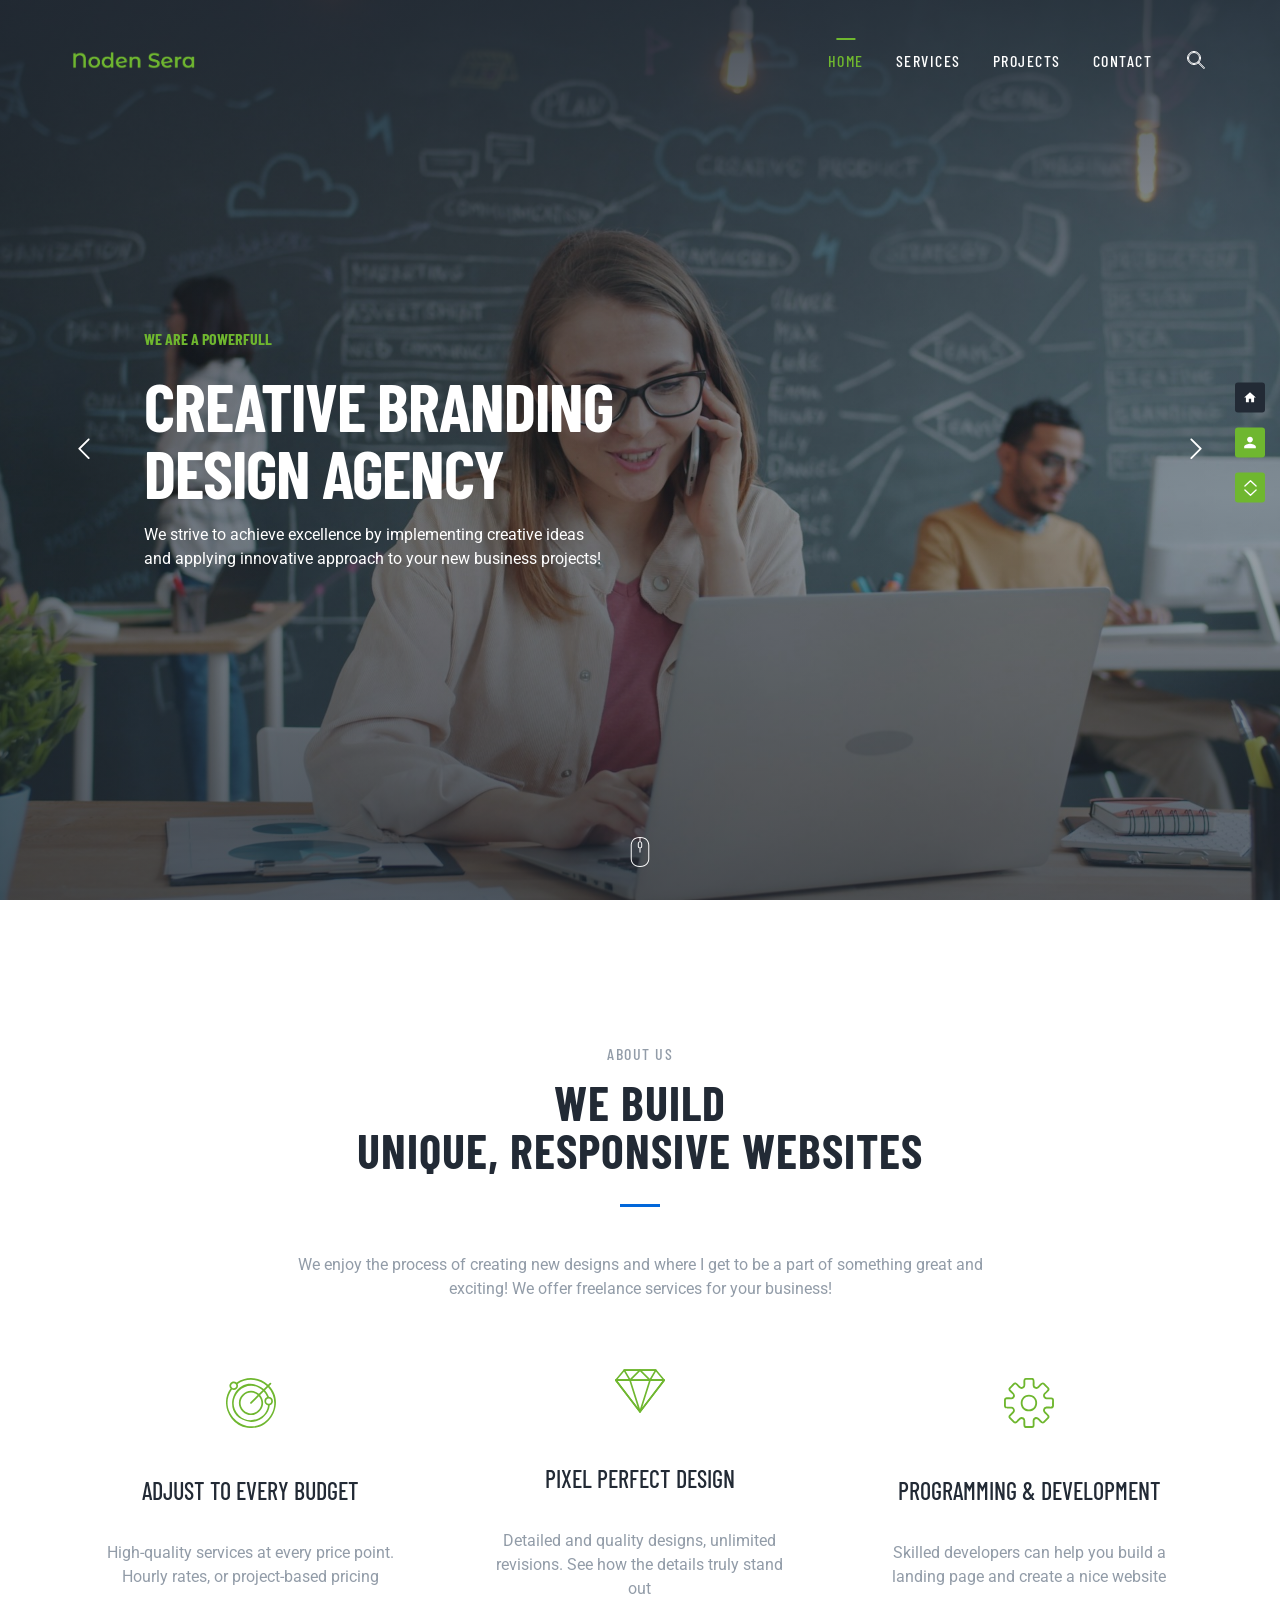
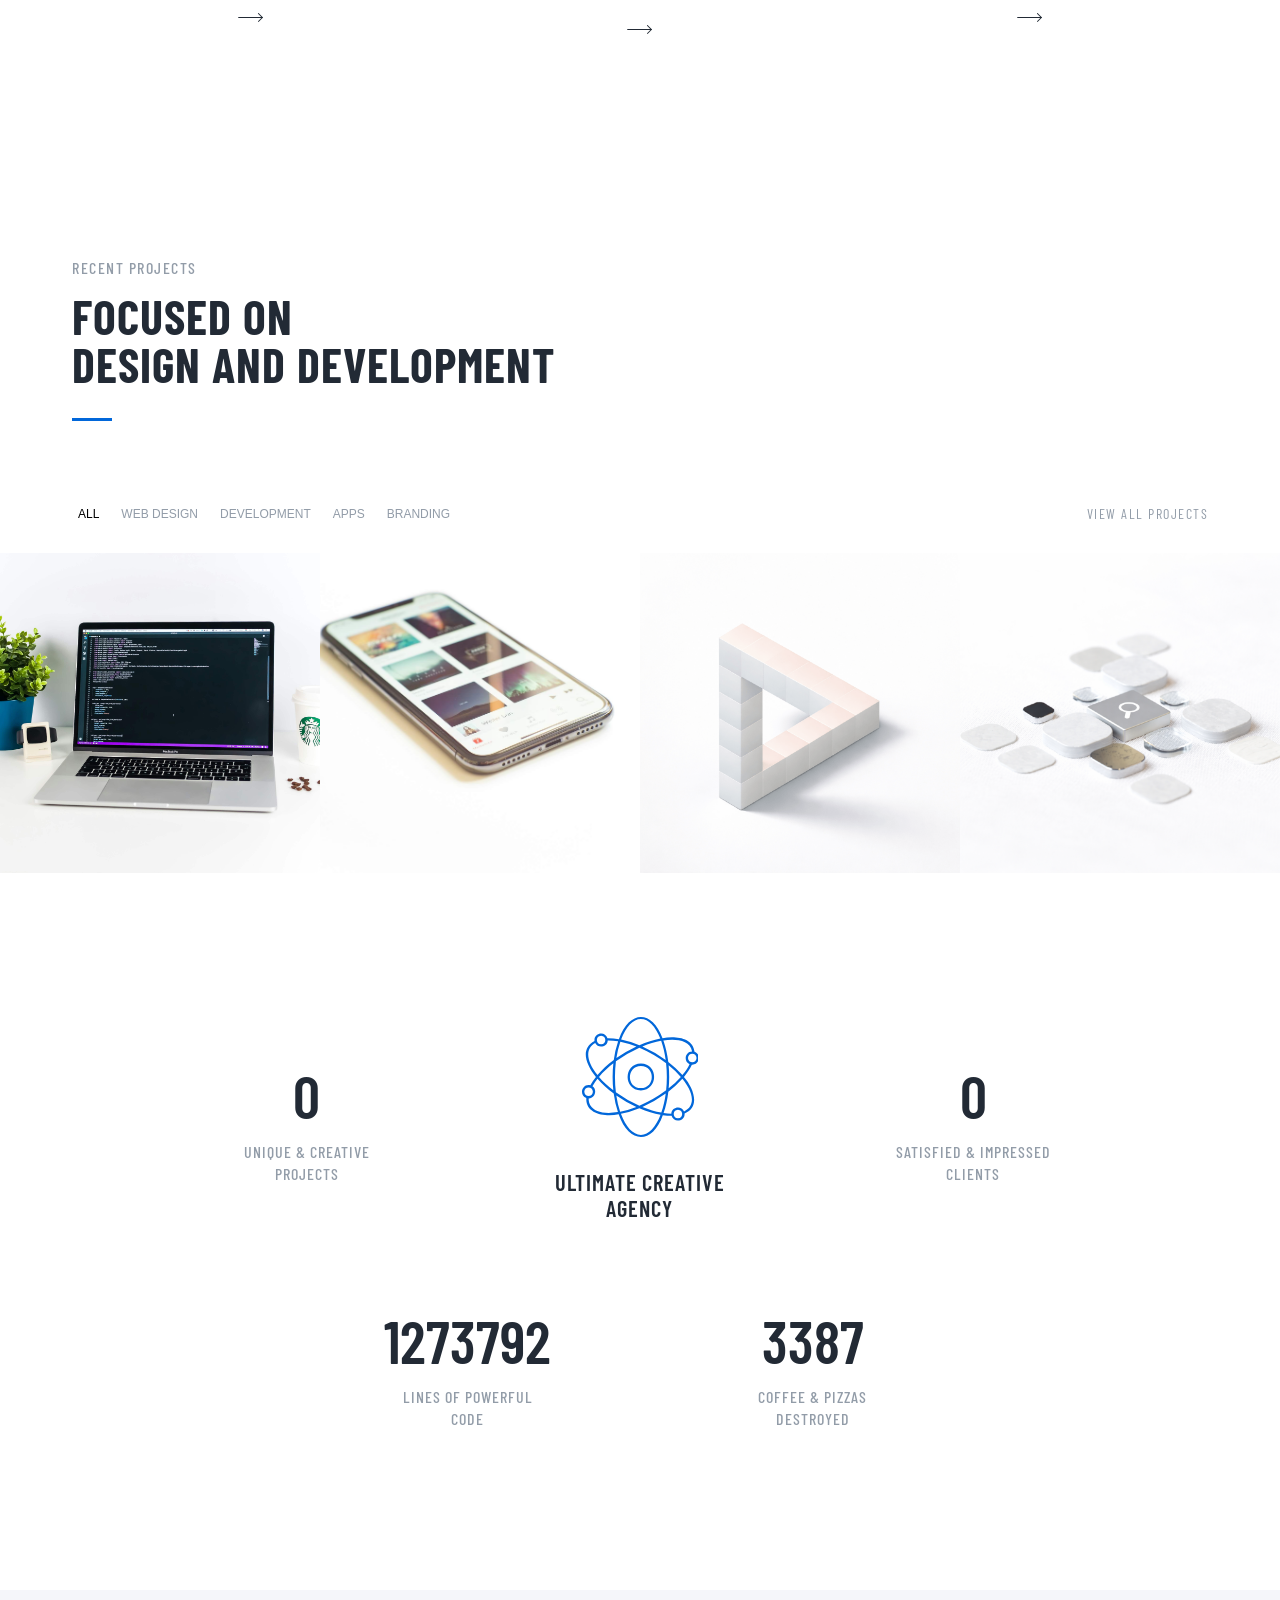
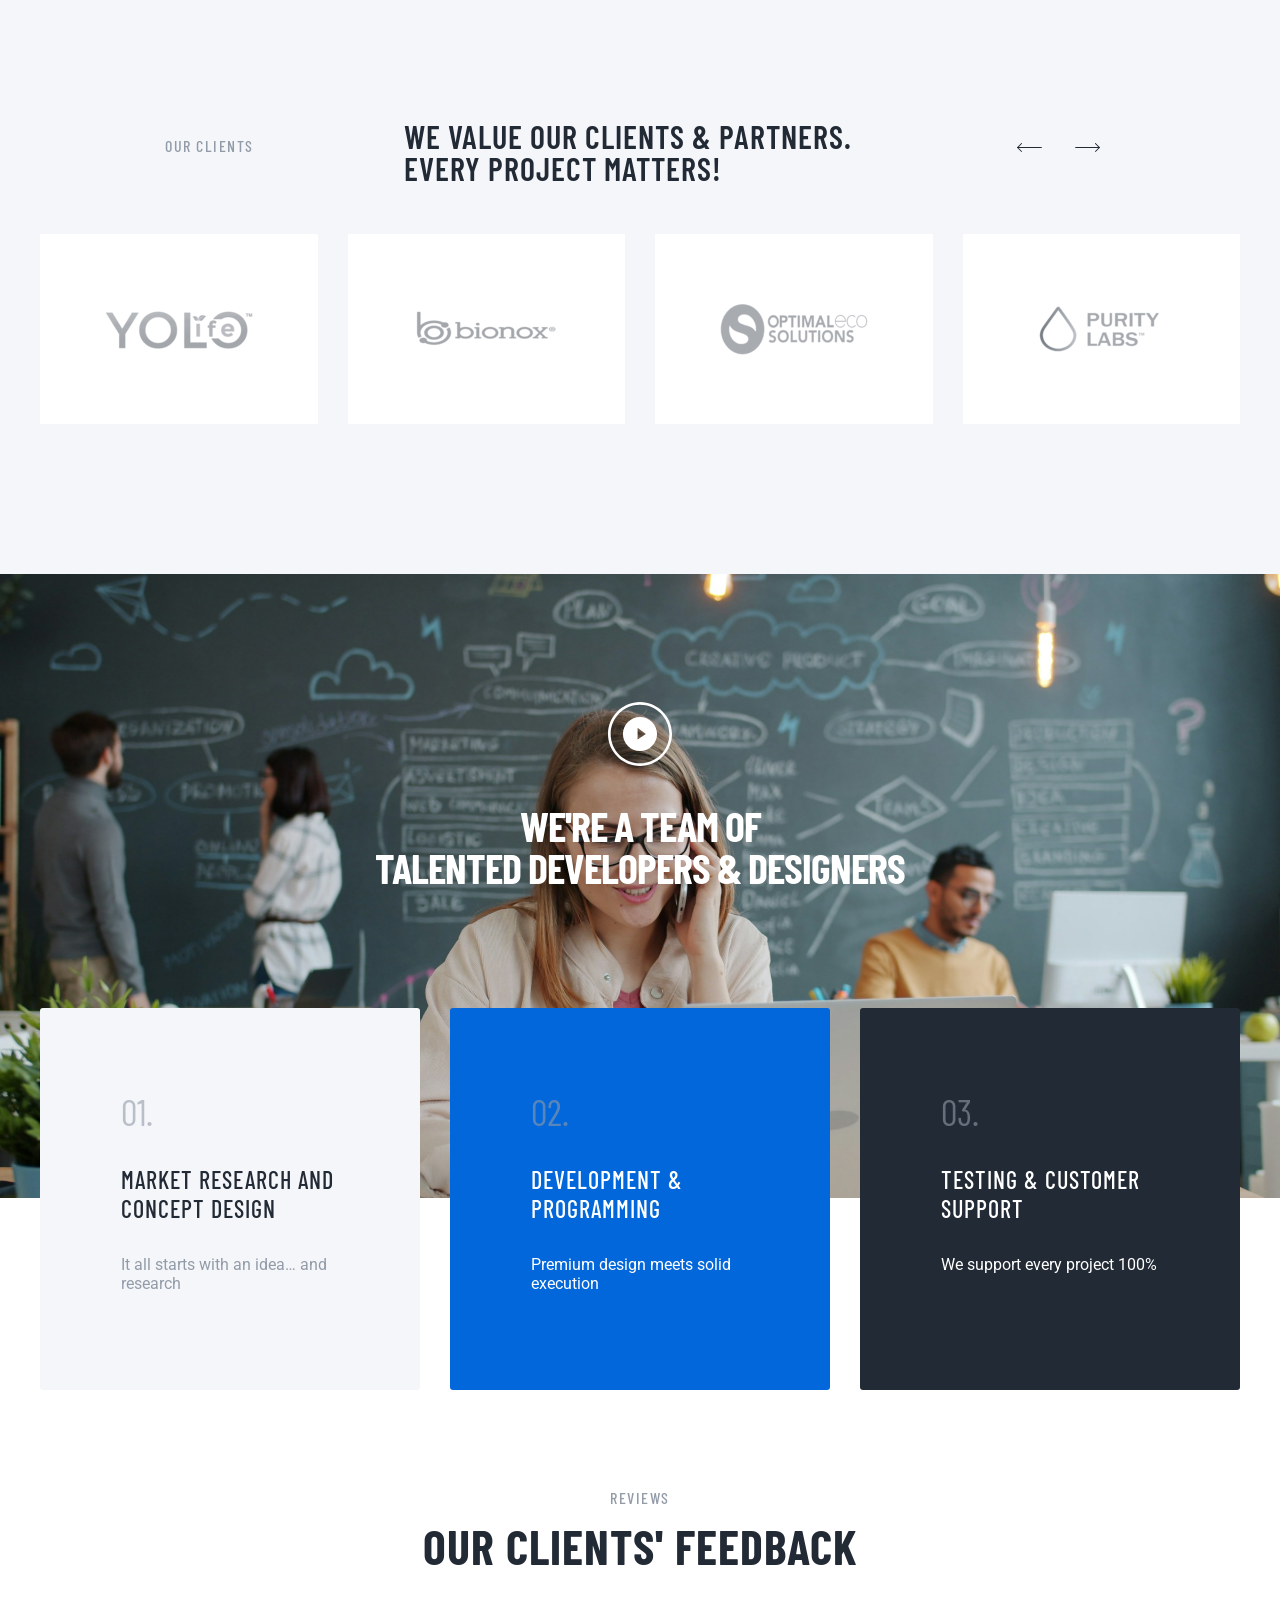
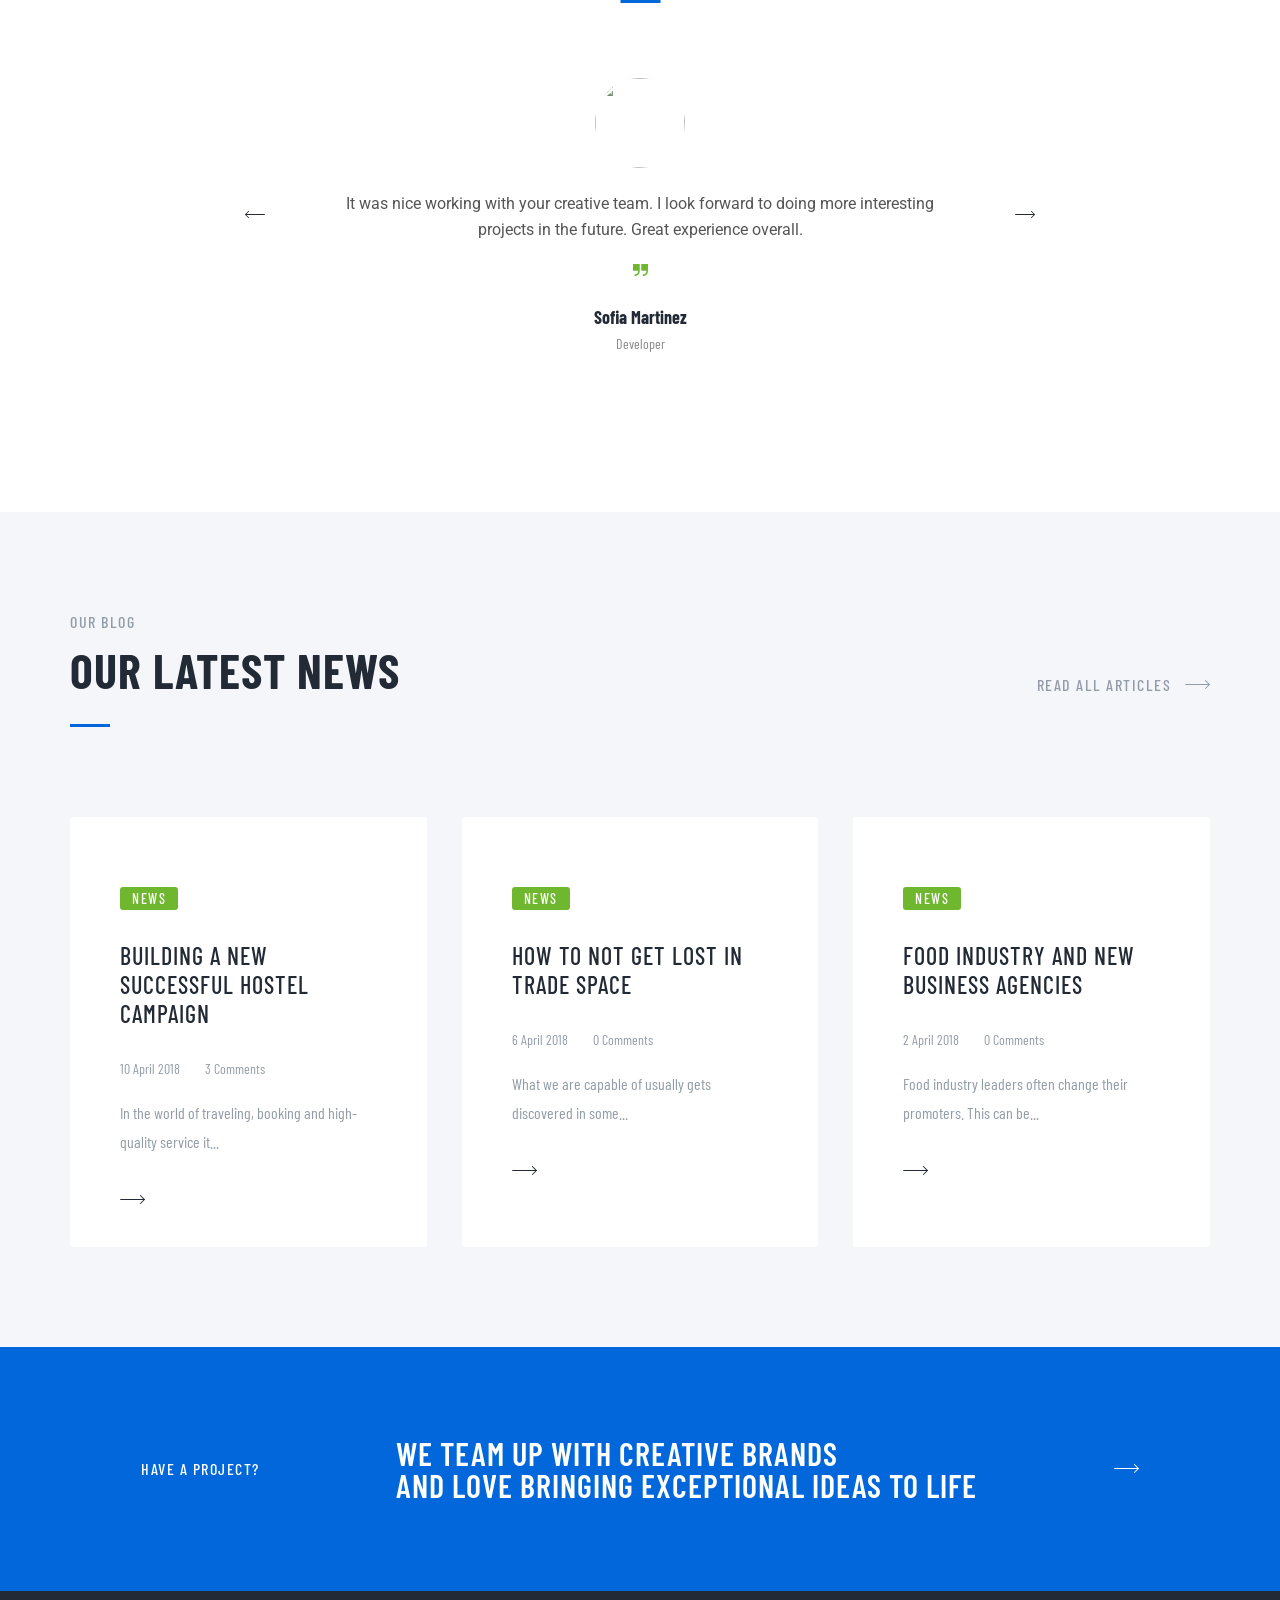
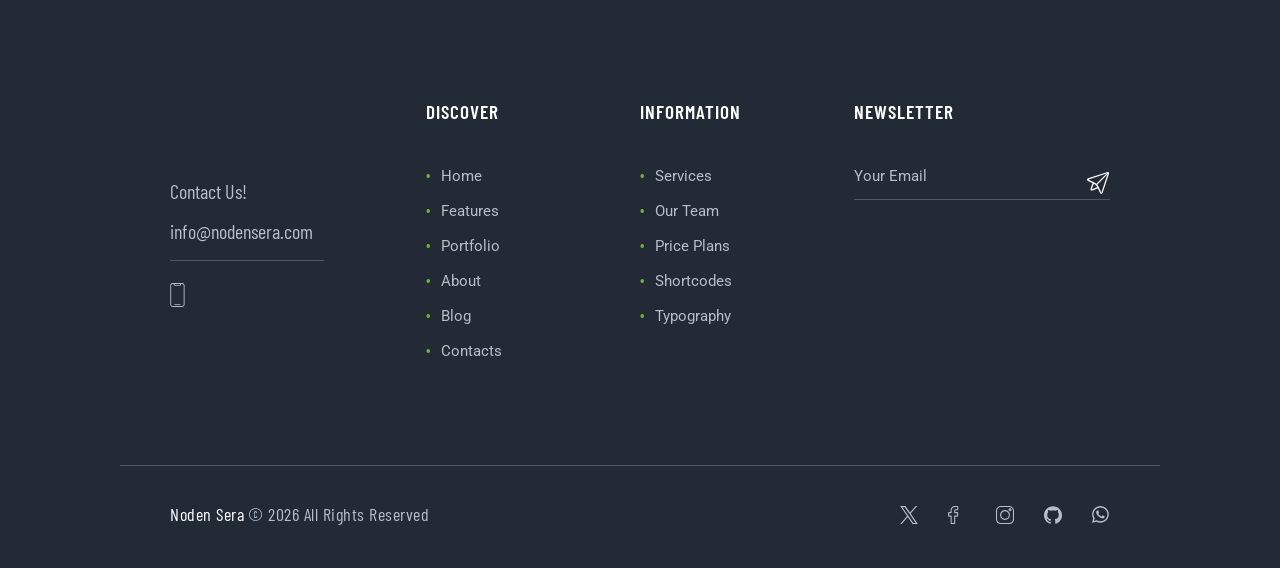
==== index.html @ ecb81c11 "favicon" ====
<!DOCTYPE html>
<html lang="en">

<head>
    <meta charset="UTF-8">
    <meta name="viewport" content="width=device-width, initial-scale=1.0">
    <title>Portfolio - Home</title>
    <!-- css style sheet link -->
    <link rel="stylesheet" href="style.css">
    <link rel="shortcut icon" href="./images/favicon.png" type="image/x-icon">
</head>

<body>

    <!-- hero section -->
    <section class="hero" id="hero">
        <div class="hero-container">
            <!-- static nav -->
            <nav>
                <div class="logo">
                    <img src="./images/logo-name.png" alt="">
                </div>
                <a href="#" class="menu-nav active">Home</a>
                <a href="#" class="menu-nav">Services</a>
                <a href="#" class="menu-nav">Projects</a>
                <a href="#" class="menu-nav">Contact</a>
                <a href="#" class="menu-nav no-line">
                    <svg class="search-icon" viewBox="0 0 24 24" xmlns="http://www.w3.org/2000/svg">
                        <path
                            d="M10 3.5c-3.587 0-6.5 2.913-6.5 6.5s2.913 6.5 6.5 6.5 6.5-2.913 6.5-6.5-2.913-6.5-6.5-6.5zm0 1c3.036 0 5.5 2.464 5.5 5.5s-2.464 5.5-5.5 5.5-5.5-2.464-5.5-5.5S6.964 4.5 10 4.5z" />
                        <path
                            d="m20.354 19.646-5.759-5.758a.5.5 0 0 0-.707.707l5.758 5.759a.502.502 0 0 0 .708-.708z" />
                    </svg>
                </a>
            </nav>
            <!-- hero slider -->
            <div class="slides">
                <div class="slide active" style="background-image: url('./images/hero-bkg-img-1.jpg');">
                    <div class="hero-content">
                        <h3>We are a Powerfull</h3>
                        <h1>Creative Branding<br>Design Agency</h1>
                        <p>We strive to achieve excellence by implementing creative ideas<br>
                            and applying innovative approach to your new business projects!
                        </p>
                    </div>
                </div>
                <div class="slide" style="background-image: url('./images/hero-bkg-img-2.jpg');">
                    <div class="hero-content">
                        <h3>We are Creative</h3>
                        <h1>Giving your Business<br>a Fresh Start</h1>
                        <p>We help brands grow with cutting-edge design and development strategies.</p>
                    </div>
                </div>
                <div class="slide" style="background-image: url('./images/hero-bkg-img-3.jpg');">
                    <div class="hero-content">
                        <h3>Innovate Today</h3>
                        <h1>Future Ready<br>Designs</h1>
                        <p>Creative thinking and execution for next-generation businesses.</p>
                    </div>
                </div>
            </div>
            <!-- slider control buttons -->
            <div class="slider-controls">
                <button class="prev">
                    <svg xmlns="http://www.w3.org/2000/svg" version="1.1" xmlns:xlink="http://www.w3.org/1999/xlink"
                        width="512" height="512" x="0" y="0" viewBox="0 0 128 128"
                        style="enable-background:new 0 0 512 512" xml:space="preserve" class="">
                        <g>
                            <path
                                d="M84 108a3.988 3.988 0 0 1-2.828-1.172l-40-40a3.997 3.997 0 0 1 0-5.656l40-40c1.563-1.563 4.094-1.563 5.656 0s1.563 4.094 0 5.656L49.656 64l37.172 37.172a3.997 3.997 0 0 1 0 5.656A3.988 3.988 0 0 1 84 108z"
                                fill="#000000" opacity="1" data-original="#000000" class=""></path>
                        </g>
                    </svg>
                </button>
                <button class="next">
                    <svg xmlns="http://www.w3.org/2000/svg" version="1.1" xmlns:xlink="http://www.w3.org/1999/xlink"
                        width="512" height="512" x="0" y="0" viewBox="0 0 128 128"
                        style="enable-background:new 0 0 512 512" xml:space="preserve" class="">
                        <g>
                            <path
                                d="M84 108a3.988 3.988 0 0 1-2.828-1.172l-40-40a3.997 3.997 0 0 1 0-5.656l40-40c1.563-1.563 4.094-1.563 5.656 0s1.563 4.094 0 5.656L49.656 64l37.172 37.172a3.997 3.997 0 0 1 0 5.656A3.988 3.988 0 0 1 84 108z"
                                fill="#000000" opacity="1" data-original="#000000" class=""></path>
                        </g>
                    </svg>
                </button>
            </div>
            <div class="mouse">
                <svg class="mouse-icon" viewBox="0 0 465 465" xmlns="http://www.w3.org/2000/svg">
                    <path
                        d="M346.736 44.623C321.494 15.014 283.06 0 232.5 0s-88.994 15.014-114.236 44.623c-25.38 29.771-29.169 64.65-29.169 82.792v210.171c0 18.142 3.789 53.021 29.169 82.792C143.506 449.987 181.94 465 232.5 465s88.994-15.013 114.236-44.622c25.38-29.771 29.169-64.65 29.169-82.792V127.415c0-18.142-3.789-53.021-29.169-82.792zM232.5 162c-10.477 0-19-8.523-19-19v-40.716c0-10.477 8.523-19 19-19s19 8.523 19 19V143c0 10.477-8.523 19-19 19zm128.405 175.586c0 18.771-6.19 112.414-128.405 112.414s-128.405-93.643-128.405-112.414V127.415c0-18.379 5.953-108.516 120.905-112.279v53.992c-15.15 3.426-26.5 16.985-26.5 33.156V143c0 16.171 11.35 29.73 26.5 33.156v61.628c0 4.143 3.357 7.5 7.5 7.5s7.5-3.357 7.5-7.5v-61.628c15.15-3.426 26.5-16.985 26.5-33.156v-40.716c0-16.171-11.35-29.73-26.5-33.156V15.136c114.953 3.764 120.905 93.9 120.905 112.279v210.171z" />
                </svg>
            </div>
        </div>
    </section>
    <!-- about section -->
    <section class="about" id="aboutMe">
        <h3>About Us</h3>
        <h1>We Build<br>Unique, Responsive Websites</h1>
        <hr>
        <p>
            We enjoy the process of creating new designs and where I get to be a part of something great
            and<br>exciting!
            We offer freelance services for your business!
        </p>
        <div class="widget-container">
            <div class="widget">
                <div class="widget-icon-wrap">
                    <a href="#" class="widget-icon-link">
                        <svg class="widget-icon" viewBox="0 0 511.97 512.17" xmlns="http://www.w3.org/2000/svg">
                            <path
                                d="M443.19 81.1 461 63.32a8.84 8.84 0 1 0-12.49-12.5L430.71 68.58C342.58-13.63 207-23 108.52 46.36 67.86 9.79 9.85 67.86 46.4 108.49-75.21 268.92 56.81 519.78 255.93 512 471.29 520 597.78 235.12 443.19 81.1ZM60.45 60.41C83.1 38.09 118.42 67.6 101.1 94 78.53 124.32 34.36 88.6 60.45 60.41ZM424.6 424.58c-202 203.55-528.7-72.42-364.1-305.53 36.75 17.62 76-21.87 58.56-58.57 91.47-64.17 217.08-55.28 299 20.74L386.81 112.5C95.3-103-103.52 413.75 255.93 450.19c93.1 2.72 183.65-75.48 192.61-170.58 47.89-11.88 40.14-84.45-8.76-86.38a194.31 194.31 0 0 0-40.35-68.36l31.28-31.28c86.8 93.44 84.82 240.06-6.11 331Zm12.51-213.94c33 .15 35.75 49.46 2.62 52.72-36.5 2.77-39.2-51.56-2.62-52.72Zm-15.37-14.81c-42.43 14.95-35.55 79 9 84.9-16.06 140.7-202.14 203.35-299.79 100.09C-26.24 216.21 202.47-24 374.3 125l-37.48 37.49C214.76 62 59.74 228.86 168.43 343.35 283.06 452.08 449.7 296.91 349.31 175l37.46-37.45A176.5 176.5 0 0 1 422 195.7c-.09 0-.17.1-.26.13Zm-172.08 66.3a8.81 8.81 0 0 0 12.49 0l74.68-74.67c84.34 105-58.36 236.07-155.9 143.39C88.22 233.19 219.42 90.66 324.33 175l-74.67 74.67a8.84 8.84 0 0 0 0 12.46Z" />
                        </svg>
                    </a>
                </div>
                <h2>Adjust to Every Budget</h2>
                <p>High-quality services at every price point. Hourly rates, or project-based pricing</p>
                <a href="#" class="arrow-wrap">
                    <!-- original arrow -->
                    <svg class="icon-arrow arrow-1" viewBox="0 0 1560 1560" xmlns="http://www.w3.org/2000/svg">
                        <path
                            d="M1524 811.8H36c-17.7 0-32-14.3-32-32s14.3-32 32-32h1410.7l-194.2-194.2c-12.5-12.5-12.5-32.8 0-45.3s32.8-12.5 45.3 0l248.9 248.9c9.2 9.2 11.9 22.9 6.9 34.9-5 11.9-16.7 19.7-29.6 19.7z" />
                        <path
                            d="M1274.8 1061c-8.2 0-16.4-3.1-22.6-9.4-12.5-12.5-12.5-32.8 0-45.3l249.2-249.2c12.5-12.5 32.8-12.5 45.3 0s12.5 32.8 0 45.3l-249.2 249.2c-6.3 6.3-14.5 9.4-22.7 9.4z" />
                    </svg>
                    <!-- incoming arrow -->
                    <svg class="icon-arrow arrow-2" viewBox="0 0 1560 1560" xmlns="http://www.w3.org/2000/svg">
                        <path
                            d="M1524 811.8H36c-17.7 0-32-14.3-32-32s14.3-32 32-32h1410.7l-194.2-194.2c-12.5-12.5-12.5-32.8 0-45.3s32.8-12.5 45.3 0l248.9 248.9c9.2 9.2 11.9 22.9 6.9 34.9-5 11.9-16.7 19.7-29.6 19.7z" />
                        <path
                            d="M1274.8 1061c-8.2 0-16.4-3.1-22.6-9.4-12.5-12.5-12.5-32.8 0-45.3l249.2-249.2c12.5-12.5 32.8-12.5 45.3 0s12.5 32.8 0 45.3l-249.2 249.2c-6.3 6.3-14.5 9.4-22.7 9.4z" />
                    </svg>
                </a>
            </div>
            <div class="widget">
                <div class="widget-icon-wrap">
                    <a href="#" class="widget-icon-link">
                        <svg class="widget-icon" viewBox="0 0 512.007 512.007" xmlns="http://www.w3.org/2000/svg">
                            <path
                                d="m510.025 139.609-85.333-102.4a8.547 8.547 0 0 0-6.554-3.063H93.871a8.524 8.524 0 0 0-6.554 3.063l-85.333 102.4a8.512 8.512 0 0 0-1.178 9.079 8.55 8.55 0 0 0 7.731 4.915H503.47a8.55 8.55 0 0 0 7.731-4.915 8.53 8.53 0 0 0-1.176-9.079zM26.757 136.537l71.108-85.333h316.271l71.108 85.333H26.757z" />
                            <path
                                d="M263.898 39.402a8.535 8.535 0 0 0-7.885-5.265H93.88c-3.055 0-5.871 1.63-7.398 4.284s-1.519 5.905.026 8.55l59.733 102.4a8.541 8.541 0 0 0 6.272 4.164c.367.043.734.068 1.092.068a8.539 8.539 0 0 0 6.042-2.5l102.4-102.4a8.532 8.532 0 0 0 1.851-9.301zm-108.501 91.81-46.669-80.008h126.677l-80.008 80.008z" />
                            <path
                                d="M511.109 141.281a8.527 8.527 0 0 0-7.646-4.753H8.53a8.536 8.536 0 0 0-7.646 4.753 8.537 8.537 0 0 0 .87 8.96l247.467 324.267c1.613 2.116 4.122 3.362 6.784 3.362s5.171-1.246 6.767-3.362l247.467-324.267a8.54 8.54 0 0 0 .87-8.96zM256.005 455.274 25.784 153.604h460.442l-230.221 301.67z" />
                            <path
                                d="m264.146 466.76-102.4-324.267a8.538 8.538 0 0 0-8.141-5.965H8.538a8.536 8.536 0 0 0-7.646 4.753 8.537 8.537 0 0 0 .87 8.96l247.467 324.267a8.517 8.517 0 0 0 6.784 3.362 8.297 8.297 0 0 0 3.925-.973 8.53 8.53 0 0 0 4.208-10.137zM25.784 153.604H147.35l85.811 271.736L25.784 153.604z" />
                            <path
                                d="M425.537 38.421a8.52 8.52 0 0 0-7.398-4.284H256.005a8.53 8.53 0 0 0-6.033 14.566l102.4 102.4a8.503 8.503 0 0 0 6.033 2.5c.367 0 .734-.026 1.101-.068a8.531 8.531 0 0 0 6.272-4.164l59.733-102.4a8.55 8.55 0 0 0 .026-8.55zm-68.924 92.791-80.009-80.008h126.677l-46.668 80.008z" />
                            <path
                                d="M511.126 141.299a8.527 8.527 0 0 0-7.646-4.753H358.413a8.53 8.53 0 0 0-8.141 5.965l-102.4 324.267a8.539 8.539 0 0 0 4.207 10.138 8.493 8.493 0 0 0 3.925.956 8.574 8.574 0 0 0 6.784-3.345L510.255 150.26a8.54 8.54 0 0 0 .871-8.961zm-232.277 284.04 85.811-271.736h121.566L278.849 425.339z" />
                        </svg>
                    </a>
                </div>
                <h2>Pixel Perfect Design</h2>
                <p>Detailed and quality designs, unlimited revisions. See how the details truly stand out</p>
                <a href="#" class="arrow-wrap">
                    <!-- original arrow -->
                    <svg class="icon-arrow arrow-1" viewBox="0 0 1560 1560" xmlns="http://www.w3.org/2000/svg">
                        <path
                            d="M1524 811.8H36c-17.7 0-32-14.3-32-32s14.3-32 32-32h1410.7l-194.2-194.2c-12.5-12.5-12.5-32.8 0-45.3s32.8-12.5 45.3 0l248.9 248.9c9.2 9.2 11.9 22.9 6.9 34.9-5 11.9-16.7 19.7-29.6 19.7z" />
                        <path
                            d="M1274.8 1061c-8.2 0-16.4-3.1-22.6-9.4-12.5-12.5-12.5-32.8 0-45.3l249.2-249.2c12.5-12.5 32.8-12.5 45.3 0s12.5 32.8 0 45.3l-249.2 249.2c-6.3 6.3-14.5 9.4-22.7 9.4z" />
                    </svg>
                    <!-- incoming arrow -->
                    <svg class="icon-arrow arrow-2" viewBox="0 0 1560 1560" xmlns="http://www.w3.org/2000/svg">
                        <path
                            d="M1524 811.8H36c-17.7 0-32-14.3-32-32s14.3-32 32-32h1410.7l-194.2-194.2c-12.5-12.5-12.5-32.8 0-45.3s32.8-12.5 45.3 0l248.9 248.9c9.2 9.2 11.9 22.9 6.9 34.9-5 11.9-16.7 19.7-29.6 19.7z" />
                        <path
                            d="M1274.8 1061c-8.2 0-16.4-3.1-22.6-9.4-12.5-12.5-12.5-32.8 0-45.3l249.2-249.2c12.5-12.5 32.8-12.5 45.3 0s12.5 32.8 0 45.3l-249.2 249.2c-6.3 6.3-14.5 9.4-22.7 9.4z" />
                    </svg>
                </a>
            </div>
            <div class="widget">
                <div class="widget-icon-wrap">
                    <a href="#" class="widget-icon-link">
                        <svg class="widget-icon" viewBox="0 0 512.35 512.71" xmlns="http://www.w3.org/2000/svg">
                            <path
                                d="M485.64 199.11h-47.9a18.39 18.39 0 0 1-13-31.39l33.87-33.86c10.22-9.8 10.23-27.48 0-37.29L415.43 53.4c-27.24-25.35-53.06 18.79-71.15 33.86-10.76 11.81-32.15 2.89-31.39-13C317.16-17 303.51 2.09 225.47 0c-37.25.66-24.18 51.07-26.36 74.26.71 16-20.62 24.75-31.39 13C106.26 19.93 110 42.93 53.4 96.57c-25.78 27.61 18.7 52.56 33.87 71.15 11.77 10.78 2.9 32.09-13 31.39C51.34 201.34.67 188.11 0 225.47c2.29 77.61-17.53 91.73 74.26 87.42 16-.72 24.74 20.64 13 31.39L53.4 378.14c-10.22 9.8-10.23 27.48 0 37.29L96.57 458.6c10 10 27.32 10 37.29 0l33.86-33.87c10.72-11.82 32.12-2.88 31.39 13-4.26 91.27 9.37 72.17 87.41 74.26a26.4 26.4 0 0 0 26.36-26.36v-47.9c-.76-15.95 20.7-24.78 31.39-13 17.92 14.83 43.85 59.29 71.15 33.87l43.17-43.17c10.21-9.82 10.23-27.46 0-37.29l-33.87-33.86c-11.77-10.78-2.9-32.09 13-31.39 22.92-2.23 73.59 11 74.26-26.36V225.47a26.4 26.4 0 0 0-26.36-26.36zM493 286.53c-.73 21.66-74.1-13.11-89.81 30.46-19.71 42 56.52 68.81 42 85L402 445.19a7.38 7.38 0 0 1-10.45 0c-19.11-16.87-44.25-56.91-74.58-42C273.34 419.11 308.27 492 286.53 493H225.47a7.41 7.41 0 0 1-7.4-7.4c-1.14-32.79 10.33-83-37.59-85.36-28.15-4.09-58.1 58.6-70.5 44.91L66.81 402a7.38 7.38 0 0 1 0-10.46l33.86-33.86c23.85-21.87 5.84-65.13-26.41-63.76H26.36a7.41 7.41 0 0 1-7.4-7.4V225.47a7.41 7.41 0 0 1 7.4-7.4C51.71 216.48 98 227 108.77 195c15-30.39-25.29-55.58-42-74.57a7.38 7.38 0 0 1 0-10.46L110 66.81a7.38 7.38 0 0 1 10.46 0c19.06 16.81 44.31 57 74.57 42 32.13-10.85 21.42-57.19 23.06-82.4a7.41 7.41 0 0 1 7.4-7.4h61c21.69.83-13.09 74 30.47 89.81 42 19.7 68.81-56.51 85-42 52.21 58.27 63.24 33.44 9.31 87.5-23.85 21.87-5.84 65.14 26.41 63.77C513.82 218.37 488.86 207.8 493 286.53z" />
                            <path
                                d="M256 170.67c-112.15 2-112.13 168.67 0 170.66 112.15-2 112.13-168.67 0-170.66zm0 151.7c-87.22-1.57-87.21-131.18 0-132.74 87.22 1.57 87.21 131.18 0 132.74z" />
                        </svg>
                    </a>
                </div>
                <h2>Programming & Development</h2>
                <p>Skilled developers can help you build a landing page and create a nice website</p>
                <a href="#" class="arrow-wrap">
                    <!-- original arrow -->
                    <svg class="icon-arrow arrow-1" viewBox="0 0 1560 1560" xmlns="http://www.w3.org/2000/svg">
                        <path
                            d="M1524 811.8H36c-17.7 0-32-14.3-32-32s14.3-32 32-32h1410.7l-194.2-194.2c-12.5-12.5-12.5-32.8 0-45.3s32.8-12.5 45.3 0l248.9 248.9c9.2 9.2 11.9 22.9 6.9 34.9-5 11.9-16.7 19.7-29.6 19.7z" />
                        <path
                            d="M1274.8 1061c-8.2 0-16.4-3.1-22.6-9.4-12.5-12.5-12.5-32.8 0-45.3l249.2-249.2c12.5-12.5 32.8-12.5 45.3 0s12.5 32.8 0 45.3l-249.2 249.2c-6.3 6.3-14.5 9.4-22.7 9.4z" />
                    </svg>
                    <!-- incoming arrow -->
                    <svg class="icon-arrow arrow-2" viewBox="0 0 1560 1560" xmlns="http://www.w3.org/2000/svg">
                        <path
                            d="M1524 811.8H36c-17.7 0-32-14.3-32-32s14.3-32 32-32h1410.7l-194.2-194.2c-12.5-12.5-12.5-32.8 0-45.3s32.8-12.5 45.3 0l248.9 248.9c9.2 9.2 11.9 22.9 6.9 34.9-5 11.9-16.7 19.7-29.6 19.7z" />
                        <path
                            d="M1274.8 1061c-8.2 0-16.4-3.1-22.6-9.4-12.5-12.5-12.5-32.8 0-45.3l249.2-249.2c12.5-12.5 32.8-12.5 45.3 0s12.5 32.8 0 45.3l-249.2 249.2c-6.3 6.3-14.5 9.4-22.7 9.4z" />
                    </svg>
                </a>
            </div>
        </div>
    </section>
    <!-- projects section -->
    <section class="portfolio-section" id="portfolio">
        <div class="portfolio-main">
            <h3>Recent Projects</h3>
            <h1>Focused on<br>Design and Development</h1>
            <hr>
        </div>
        <div class="portfolio-header">
            <div class="filters">
                <button class="filter active" data-filter="all">All</button>
                <button class="filter" data-filter="design">Web Design</button>
                <button class="filter" data-filter="dev">Development</button>
                <button class="filter" data-filter="apps">Apps</button>
                <button class="filter" data-filter="branding">Branding</button>
            </div>
            <a href="#" class="view-all">View all projects</a>
        </div>
        <!-- projects grid -->
        <div class="portfolio-grid">
            <div class="item design">
                <img src="./images/item-design.jpg">
                <div class="overlay">
                    <span>Design</span>
                    <h4>Startup Landing Page</h4>
                </div>
            </div>
            <div class="item dev apps">
                <img src="./images/item-apps.jpg">
                <div class="overlay">
                    <span>Development</span>
                    <h4>App System</h4>
                </div>
            </div>
            <div class="item branding">
                <img src="./images/item-logo.png">
                <div class="overlay">
                    <span>Branding</span>
                    <h4>Logo Identity</h4>
                </div>
            </div>
            <div class="item design">
                <img src="./images/item-brand.png">
                <div class="overlay">
                    <span>Design</span>
                    <h4>UI Concept</h4>
                </div>
            </div>
        </div>
    </section>
    <!-- stats section -->
    <section class="stats" id="stats">
        <div class="stats-container">
            <!-- left side -->
            <div class="stat">
                <h2 class="counter" data-target="1500" data-plus="true">0</h2>
                <p>Unique & Creative <br> Projects</p>
            </div>
            <!-- center image -->
            <div class="stat center">
                <div class="icon">
                    <svg id="Capa_1" data-name="Capa 1" xmlns="http://www.w3.org/2000/svg" viewBox="0 0 481.84 494.82">
                        <defs>
                            <style>
                                .cls-1 {
                                    fill: #48b5ee;
                                    fill-opacity: 0;
                                }

                                .cls-2 {
                                    fill: #0167da;
                                }
                            </style>
                        </defs>
                        <path class="cls-1"
                            d="M257.93,205.37c66.54,1.14,66.53,100.13,0,101.25C191.38,305.49,191.39,206.5,257.93,205.37Z"
                            transform="translate(-15.02 -8.56)" />
                        <path class="cls-1"
                            d="M93.76,81c29.66.51,29.65,44.62,0,45.12C64.11,125.59,64.11,81.49,93.76,81Z"
                            transform="translate(-15.02 -8.56)" />
                        <path class="cls-1"
                            d="M410.68,386.15c29.65.5,29.65,44.61,0,45.12C381,430.76,381,386.65,410.68,386.15Z"
                            transform="translate(-15.02 -8.56)" />
                        <path class="cls-1"
                            d="M469.79,155.31c29.65.51,29.65,44.62,0,45.12C440.14,199.92,440.14,155.81,469.79,155.31Z"
                            transform="translate(-15.02 -8.56)" />
                        <path class="cls-1"
                            d="M42.21,294.16c29.65.51,29.65,44.62,0,45.12C12.56,338.77,12.56,294.66,42.21,294.16Z"
                            transform="translate(-15.02 -8.56)" />
                        <path class="cls-2"
                            d="M468.19,205.22c31.24,2.23,40.05-43.22,10.83-53.16-7-59.61-80.16-65.23-131.92-56.2C303.51-23,208.8-19.35,167.2,99.89A252.3,252.3,0,0,0,120.13,96c-9.29-32-57.59-22.41-53.55,11-56.53,31-40.4,90.62,5.87,148.84a229.82,229.82,0,0,0-23.08,34.38C15.69,281.57.62,330.47,32.85,342.48c-4.3,66,76.2,78.44,133.44,67.17,41.66,122.7,138.48,126,181.94,3.63a252.76,252.76,0,0,0,36.08,2.93c8.42,30.93,56.11,23.1,53.72-9.27,67.11-27.5,36.44-107.35-2.57-151.4,12.93-15.52,24.23-31.85,32.73-50.32Zm19.28-27.35c-.41,23.23-35,23.23-35.36,0C452.53,154.63,487.06,154.64,487.47,177.87ZM257.93,17c31.76,0,60.32,31.16,79.92,80.49-27.57,5.27-56.82,14.55-86.32,27.35a412,412,0,0,0-75.12-23.23C196,49.92,225.29,17,257.93,17Zm104,294a523.67,523.67,0,0,1-110.2,63.37,526.51,526.51,0,0,1-97-55.79A524.26,524.26,0,0,1,155,191.52a524.59,524.59,0,0,1,96.78-56.09,522.32,522.32,0,0,1,110,63.75A525.86,525.86,0,0,1,361.94,311Zm10.4-103.58a387.28,387.28,0,0,1,50.33,48.07,393.18,393.18,0,0,1-50.19,47.34A523.35,523.35,0,0,0,372.34,207.45Zm-12,116.86c-3.86,28.86-10.1,55.42-18.2,78.59-24.33-4.38-50.76-12.16-78.06-23.27a529.4,529.4,0,0,0,96.26-55.32Zm-121,55.1a393.73,393.73,0,0,1-67,19.75,398.27,398.27,0,0,1-15.79-67.22,531,531,0,0,0,82.76,47.47Zm-95.21-68.75c-23-17.75-42.91-36.41-58.93-55,16.26-19.35,36.26-38.33,59.12-56.11A521.64,521.64,0,0,0,144.14,310.66Zm12.74-132.53a393.53,393.53,0,0,1,16.34-67.67,397.69,397.69,0,0,1,66.16,19.88,540.1,540.1,0,0,0-82.5,47.79ZM264,130.2c26.52-10.91,52.67-18.84,77.35-23.42,8.33,23.21,14.77,49.93,18.78,79A524.68,524.68,0,0,0,264,130.2ZM93.76,85.86c23.24.42,23.24,35,0,35.36C70.53,120.81,70.53,86.28,93.76,85.86ZM47.49,136.57c5-8.6,12.44-15.37,21.93-20.43,11.92,24.41,50.72,16.38,51.7-11.06A237.17,237.17,0,0,1,164,108.74a407.65,407.65,0,0,0-18,77.31c-26,19.45-48.82,40.48-67.12,62-34.13-42.35-47.53-83.54-31.39-111.49Zm-23,180.15c.42-23.24,34.95-23.24,35.36,0C59.48,340,24.94,340,24.53,316.72ZM49.18,372.5c-4.76-8.24-6.91-17.8-6.63-28.36,25.9.6,36.87-35.68,15.62-49.69a220.67,220.67,0,0,1,20.69-31c18,20.65,40.55,41.26,66.9,60.69a412.28,412.28,0,0,0,17.41,76.62C108.6,409.65,65.5,400.77,49.18,372.5ZM257.93,495c-33.15,0-62.82-33.89-82.44-87a407.86,407.86,0,0,0,76.21-23.11c30.33,12.95,59.93,21.95,87.21,26.87C319.29,462.65,290.28,495,257.93,495Zm152.75-68.59c-23.24-.42-23.24-34.95,0-35.36C433.92,391.44,433.91,426,410.68,426.39Zm50.73-50.84c-5.58,9.66-14.35,17-25.58,22.22-10.66-26-51.32-19.07-52.5,9.3a238,238,0,0,1-31.85-2.63c9.08-25.95,15.83-55.8,19.62-88.12A414.17,414.17,0,0,0,429,263.08c25.13,31.08,52.19,78.23,32.42,112.47ZM429.08,248a409.91,409.91,0,0,0-58.17-54.1c-4-32.63-11-62.66-20.29-88.69,44.25-7,109.72-5.08,118.38,45.27-28.74.35-36.53,41.34-10.44,52.41-7.73,16.21-18,31.13-29.48,45.11Z"
                            transform="translate(-15.02 -8.56)" />
                        <path class="cls-2"
                            d="M257.93,200.5c-72.94,1.31-72.93,109.7,0,111C330.87,310.19,330.86,201.8,257.93,200.5Zm0,101.25c-60.12-1.08-60.11-90.43,0-91.5C318.05,211.33,318,300.68,257.93,301.75Z"
                            transform="translate(-15.02 -8.56)" />
                    </svg>
                </div>
                <h3>Ultimate Creative <br> Agency</h3>
            </div>
            <!-- right side -->
            <div class="stat">
                <h2 class="counter" data-target="653">0</h2>
                <p>Satisfied & Impressed <br> Clients</p>
            </div>
        </div>
        <!-- second row counters -->
        <div class="stats-bottom">
            <div class="stat">
                <h2 class="counter" data-target="2315985">0</h2>
                <p>Lines of Powerful <br> Code</p>
            </div>
            <div class="stat">
                <h2 class="counter" data-target="6157" data-plus="true">0</h2>
                <p>Coffee & Pizzas <br> Destroyed</p>
            </div>
        </div>
    </section>
    <!-- clients section -->
    <section class="clients" id="clients">
        <div class="clients-container">
            <div class="clients-main">
                <h3>Our Clients</h3>
                <h1>We Value Our Clients & Partners.<br>Every Project Matters!</h1>
                <div class="carousel-arrows">
                    <svg class="icon-arrow" viewBox="0 0 1560 1560" xmlns="http://www.w3.org/2000/svg">
                        <path
                            d="M1524 811.8H36c-17.7 0-32-14.3-32-32s14.3-32 32-32h1410.7l-194.2-194.2c-12.5-12.5-12.5-32.8 0-45.3s32.8-12.5 45.3 0l248.9 248.9c9.2 9.2 11.9 22.9 6.9 34.9-5 11.9-16.7 19.7-29.6 19.7z" />
                        <path
                            d="M1274.8 1061c-8.2 0-16.4-3.1-22.6-9.4-12.5-12.5-12.5-32.8 0-45.3l249.2-249.2c12.5-12.5 32.8-12.5 45.3 0s12.5 32.8 0 45.3l-249.2 249.2c-6.3 6.3-14.5 9.4-22.7 9.4z" />
                    </svg>
                    <svg class="icon-arrow" viewBox="0 0 1560 1560" xmlns="http://www.w3.org/2000/svg">
                        <path
                            d="M1524 811.8H36c-17.7 0-32-14.3-32-32s14.3-32 32-32h1410.7l-194.2-194.2c-12.5-12.5-12.5-32.8 0-45.3s32.8-12.5 45.3 0l248.9 248.9c9.2 9.2 11.9 22.9 6.9 34.9-5 11.9-16.7 19.7-29.6 19.7z" />
                        <path
                            d="M1274.8 1061c-8.2 0-16.4-3.1-22.6-9.4-12.5-12.5-12.5-32.8 0-45.3l249.2-249.2c12.5-12.5 32.8-12.5 45.3 0s12.5 32.8 0 45.3l-249.2 249.2c-6.3 6.3-14.5 9.4-22.7 9.4z" />
                    </svg>
                </div>
            </div>
            <div class="carousel">
                <div class="carousel-track">
                    <!-- carousel items -->
                    <div class="carousel-item">
                        <img src="./images/client1.png" alt="">
                    </div>
                    <div class="carousel-item">
                        <img src="./images/client2.png" alt="">
                    </div>
                    <div class="carousel-item">
                        <img src="./images/client3.png" alt="">
                    </div>
                    <div class="carousel-item">
                        <img src="./images/client4.png" alt="">
                    </div>
                    <div class="carousel-item">
                        <img src="./images/client5.png" alt="">
                    </div>
                    <div class="carousel-item">
                        <img src="./images/client1.png" alt="">
                    </div>
                    <div class="carousel-item">
                        <img src="./images/client2.png" alt="">
                    </div>
                    <div class="carousel-item">
                        <img src="./images/client3.png" alt="">
                    </div>
                </div>
            </div>
        </div>
    </section>
    <!-- video section -->
    <section class="video-section" id="video">
        <div class="video-bg">
        </div>
        <div class="video-content">
            <div class="video-play" id="playBtn">
                <div class="play-icon">
                    <svg viewBox="0 0 24 24" width="80" height="80">
                        <path fill="#fff"
                            d="M12 24C5.4 24 0 18.6 0 12S5.4 0 12 0s12 5.4 12 12-5.4 12-12 12zm0-23C5.9 1 1 5.9 1 12s4.9 11 11 11 11-4.9 11-11S18.1 1 12 1z" />
                        <path fill="#fff"
                            d="M12 18.4c-3.5 0-6.4-2.9-6.4-6.4S8.5 5.6 12 5.6s6.4 2.9 6.4 6.4-2.9 6.4-6.4 6.4zm-.9-8.7v4.4l3.1-2.1z" />
                    </svg>
                </div>
            </div>
            <h1>
                We're a team of <br>
                talented developers & designers
            </h1>
        </div>
        <!-- service boxes -->
        <div class="services-boxes">
            <div class="service-card">
                <span class="number">01.</span>
                <h4>Market Research and Concept Design</h4>
                <p>It all starts with an idea… and research</p>
            </div>
            <div class="service-card">
                <span class="number">02.</span>
                <h4>Development & Programming</h4>
                <p>Premium design meets solid execution</p>
            </div>
            <div class="service-card">
                <span class="number">03.</span>
                <h4>Testing & Customer Support</h4>
                <p>We support every project 100%</p>
            </div>
        </div>
    </section>
    <!-- fullscreen video overlay -->
    <div class="video-overlay" id="videoOverlay">
        <div class="video-modal">
            <div class="close-video" id="closeVideo">✕</div>
            <video id="videoPlayer" src="./videos/agency.mp4" controls></video>
        </div>
    </div>
    <!-- testimonial section -->
    <section class="testimonial-section" id="testimonials">
        <div class="testimonial-top">
            <h3>Reviews</h3>
            <h1>Our Clients' Feedback</h1>
            <hr>
        </div>
        <div class="testimonial-container">
            <div class="arrow arrow-left" id="prevBtn">
                <svg class="icon-arrow" viewBox="0 0 1560 1560" xmlns="http://www.w3.org/2000/svg">
                    <path
                        d="M1524 811.8H36c-17.7 0-32-14.3-32-32s14.3-32 32-32h1410.7l-194.2-194.2c-12.5-12.5-12.5-32.8 0-45.3s32.8-12.5 45.3 0l248.9 248.9c9.2 9.2 11.9 22.9 6.9 34.9-5 11.9-16.7 19.7-29.6 19.7z" />
                    <path
                        d="M1274.8 1061c-8.2 0-16.4-3.1-22.6-9.4-12.5-12.5-12.5-32.8 0-45.3l249.2-249.2c12.5-12.5 32.8-12.5 45.3 0s12.5 32.8 0 45.3l-249.2 249.2c-6.3 6.3-14.5 9.4-22.7 9.4z" />
                </svg>
            </div>
            <div class="testimonial-viewport">
                <!-- testimonial slider -->
                <div class="testimonial-slider" id="slider">
                    <div class="testimonial-card">
                        <div class="avatar">
                            <img src="https://i.pravatar.cc/90?img=5" alt="">
                        </div>
                        <p class="review">
                            It was nice working with your creative team. I look forward to doing more
                            interesting projects in the future. Great experience overall.
                        </p>
                        <div class="quote-icon">
                            <svg viewBox="0 0 512 512" class="quote-icon-svg">
                                <path
                                    d="M217.602 0H12.8C5.73 0 0 5.73 0 12.8v204.802c0 7.066 5.73 12.796 12.8 12.796h166.15c.25 76.801-56.41 128-114.95 128-7.07 0-12.8 5.73-12.8 12.801v25.602c0 7.07 5.73 12.8 12.8 12.8 76.762 0 166.398-51.203 166.398-179.203V12.801c0-7.07-5.73-12.801-12.796-12.801zM499.2 0H294.397c-7.066 0-12.796 5.73-12.796 12.8v204.802c0 7.066 5.73 12.796 12.796 12.796h166.153c.25 76.801-56.414 128-114.95 128-7.07 0-12.8 5.73-12.8 12.801v25.602c0 7.07 5.73 12.8 12.8 12.8 76.762 0 166.399-51.203 166.399-179.203V12.801C512 5.73 506.27 0 499.2 0z" />
                            </svg>
                        </div>
                        <h4 class="name">Sofia Martinez</h4>
                        <span class="role">Developer</span>
                    </div>
                    <div class="testimonial-card">
                        <div class="avatar">
                            <img src="https://i.pravatar.cc/90?img=8" alt="">
                        </div>
                        <p class="review">
                            Amazing service and very professional execution. The team delivered beyond
                            expectations and communication was always clear and fast.
                        </p>
                        <div class="quote-icon">
                            <svg viewBox="0 0 512 512" class="quote-icon-svg">
                                <path
                                    d="M217.602 0H12.8C5.73 0 0 5.73 0 12.8v204.802c0 7.066 5.73 12.796 12.8 12.796h166.15c.25 76.801-56.41 128-114.95 128-7.07 0-12.8 5.73-12.8 12.801v25.602c0 7.07 5.73 12.8 12.8 12.8 76.762 0 166.398-51.203 166.398-179.203V12.801c0-7.07-5.73-12.801-12.796-12.801zM499.2 0H294.397c-7.066 0-12.796 5.73-12.796 12.8v204.802c0 7.066 5.73 12.796 12.796 12.796h166.153c.25 76.801-56.414 128-114.95 128-7.07 0-12.8 5.73-12.8 12.801v25.602c0 7.07 5.73 12.8 12.8 12.8 76.762 0 166.399-51.203 166.399-179.203V12.801C512 5.73 506.27 0 499.2 0z" />
                            </svg>
                        </div>
                        <h4 class="name">Daniel Cruz</h4>
                        <span class="role">Designer</span>
                    </div>
                    <div class="testimonial-card">
                        <div class="avatar">
                            <img src="https://i.pravatar.cc/90?img=3" alt="">
                        </div>
                        <p class="review">
                            High quality work and attention to detail. I highly recommend them for any
                            modern web project or digital experience.
                        </p>
                        <div class="quote-icon">
                            <svg viewBox="0 0 512 512" class="quote-icon-svg">
                                <path
                                    d="M217.602 0H12.8C5.73 0 0 5.73 0 12.8v204.802c0 7.066 5.73 12.796 12.8 12.796h166.15c.25 76.801-56.41 128-114.95 128-7.07 0-12.8 5.73-12.8 12.801v25.602c0 7.07 5.73 12.8 12.8 12.8 76.762 0 166.398-51.203 166.398-179.203V12.801c0-7.07-5.73-12.801-12.796-12.801zM499.2 0H294.397c-7.066 0-12.796 5.73-12.796 12.8v204.802c0 7.066 5.73 12.796 12.796 12.796h166.153c.25 76.801-56.414 128-114.95 128-7.07 0-12.8 5.73-12.8 12.801v25.602c0 7.07 5.73 12.8 12.8 12.8 76.762 0 166.399-51.203 166.399-179.203V12.801C512 5.73 506.27 0 499.2 0z" />
                            </svg>
                        </div>
                        <h4 class="name">John West</h4>
                        <span class="role">Product Manager</span>
                    </div>
                </div>
            </div>
            <div class="arrow arrow-right" id="nextBtn">
                <svg class="icon-arrow" viewBox="0 0 1560 1560" xmlns="http://www.w3.org/2000/svg">
                    <path
                        d="M1524 811.8H36c-17.7 0-32-14.3-32-32s14.3-32 32-32h1410.7l-194.2-194.2c-12.5-12.5-12.5-32.8 0-45.3s32.8-12.5 45.3 0l248.9 248.9c9.2 9.2 11.9 22.9 6.9 34.9-5 11.9-16.7 19.7-29.6 19.7z" />
                    <path
                        d="M1274.8 1061c-8.2 0-16.4-3.1-22.6-9.4-12.5-12.5-12.5-32.8 0-45.3l249.2-249.2c12.5-12.5 32.8-12.5 45.3 0s12.5 32.8 0 45.3l-249.2 249.2c-6.3 6.3-14.5 9.4-22.7 9.4z" />
                </svg>
            </div>
        </div>
    </section>
    <!-- news section -->
    <section class="news-section" id="news">
        <div class="news-header">
            <div class="news-title">
                <h3>Our Blog</h3>
                <h1>Our Latest News</h1>
                <hr>
            </div>
            <a href="#" class="all-news-btn">
                <h3>read all articles</h3>
                <div class="arrow-wrap">
                    <!-- original arrow -->
                    <svg class="icon-arrow arrow-1" viewBox="0 0 1560 1560" xmlns="http://www.w3.org/2000/svg">
                        <path
                            d="M1524 811.8H36c-17.7 0-32-14.3-32-32s14.3-32 32-32h1410.7l-194.2-194.2c-12.5-12.5-12.5-32.8 0-45.3s32.8-12.5 45.3 0l248.9 248.9c9.2 9.2 11.9 22.9 6.9 34.9-5 11.9-16.7 19.7-29.6 19.7z" />
                        <path
                            d="M1274.8 1061c-8.2 0-16.4-3.1-22.6-9.4-12.5-12.5-12.5-32.8 0-45.3l249.2-249.2c12.5-12.5 32.8-12.5 45.3 0s12.5 32.8 0 45.3l-249.2 249.2c-6.3 6.3-14.5 9.4-22.7 9.4z" />
                    </svg>
                    <!-- incoming arrow -->
                    <svg class="icon-arrow arrow-2" viewBox="0 0 1560 1560" xmlns="http://www.w3.org/2000/svg">
                        <path
                            d="M1524 811.8H36c-17.7 0-32-14.3-32-32s14.3-32 32-32h1410.7l-194.2-194.2c-12.5-12.5-12.5-32.8 0-45.3s32.8-12.5 45.3 0l248.9 248.9c9.2 9.2 11.9 22.9 6.9 34.9-5 11.9-16.7 19.7-29.6 19.7z" />
                        <path
                            d="M1274.8 1061c-8.2 0-16.4-3.1-22.6-9.4-12.5-12.5-12.5-32.8 0-45.3l249.2-249.2c12.5-12.5 32.8-12.5 45.3 0s12.5 32.8 0 45.3l-249.2 249.2c-6.3 6.3-14.5 9.4-22.7 9.4z" />
                    </svg>
                </div>
            </a>
        </div>
        <div class="news-grid">
            <!-- news card 1 -->
            <a href="#" class="news-card">
                <div class="news-content">
                    <span class="news-category">News</span>
                    <h4>
                        Building a New Successful Hostel Campaign
                    </h4>
                    <div class="news-meta">
                        <span>10 April 2018</span>
                        <span>3 Comments</span>
                    </div>
                    <p>
                        In the world of traveling, booking and high-quality service it...
                    </p>
                    <div class="read-more">
                        <div class="arrow-wrap">
                            <!-- original arrow -->
                            <svg class="icon-arrow arrow-1" viewBox="0 0 1560 1560" xmlns="http://www.w3.org/2000/svg">
                                <path
                                    d="M1524 811.8H36c-17.7 0-32-14.3-32-32s14.3-32 32-32h1410.7l-194.2-194.2c-12.5-12.5-12.5-32.8 0-45.3s32.8-12.5 45.3 0l248.9 248.9c9.2 9.2 11.9 22.9 6.9 34.9-5 11.9-16.7 19.7-29.6 19.7z" />
                                <path
                                    d="M1274.8 1061c-8.2 0-16.4-3.1-22.6-9.4-12.5-12.5-12.5-32.8 0-45.3l249.2-249.2c12.5-12.5 32.8-12.5 45.3 0s12.5 32.8 0 45.3l-249.2 249.2c-6.3 6.3-14.5 9.4-22.7 9.4z" />
                            </svg>
                            <!-- incoming arrow -->
                            <svg class="icon-arrow arrow-2" viewBox="0 0 1560 1560" xmlns="http://www.w3.org/2000/svg">
                                <path
                                    d="M1524 811.8H36c-17.7 0-32-14.3-32-32s14.3-32 32-32h1410.7l-194.2-194.2c-12.5-12.5-12.5-32.8 0-45.3s32.8-12.5 45.3 0l248.9 248.9c9.2 9.2 11.9 22.9 6.9 34.9-5 11.9-16.7 19.7-29.6 19.7z" />
                                <path
                                    d="M1274.8 1061c-8.2 0-16.4-3.1-22.6-9.4-12.5-12.5-12.5-32.8 0-45.3l249.2-249.2c12.5-12.5 32.8-12.5 45.3 0s12.5 32.8 0 45.3l-249.2 249.2c-6.3 6.3-14.5 9.4-22.7 9.4z" />
                            </svg>
                        </div>
                    </div>
                </div>
            </a>
            <!-- news card 2 -->
            <a href="#" class="news-card">
                <div class="news-content">
                    <span class="news-category">News</span>
                    <h4>
                        How to Not Get Lost in Trade Space
                    </h4>
                    <div class="news-meta">
                        <span>6 April 2018</span>
                        <span>0 Comments</span>
                    </div>
                    <p>
                        What we are capable of usually gets discovered in some...
                    </p>
                    <div class="read-more">
                        <div class="arrow-wrap">
                            <!-- original arrow -->
                            <svg class="icon-arrow arrow-1" viewBox="0 0 1560 1560" xmlns="http://www.w3.org/2000/svg">
                                <path
                                    d="M1524 811.8H36c-17.7 0-32-14.3-32-32s14.3-32 32-32h1410.7l-194.2-194.2c-12.5-12.5-12.5-32.8 0-45.3s32.8-12.5 45.3 0l248.9 248.9c9.2 9.2 11.9 22.9 6.9 34.9-5 11.9-16.7 19.7-29.6 19.7z" />
                                <path
                                    d="M1274.8 1061c-8.2 0-16.4-3.1-22.6-9.4-12.5-12.5-12.5-32.8 0-45.3l249.2-249.2c12.5-12.5 32.8-12.5 45.3 0s12.5 32.8 0 45.3l-249.2 249.2c-6.3 6.3-14.5 9.4-22.7 9.4z" />
                            </svg>
                            <!-- incoming arrow -->
                            <svg class="icon-arrow arrow-2" viewBox="0 0 1560 1560" xmlns="http://www.w3.org/2000/svg">
                                <path
                                    d="M1524 811.8H36c-17.7 0-32-14.3-32-32s14.3-32 32-32h1410.7l-194.2-194.2c-12.5-12.5-12.5-32.8 0-45.3s32.8-12.5 45.3 0l248.9 248.9c9.2 9.2 11.9 22.9 6.9 34.9-5 11.9-16.7 19.7-29.6 19.7z" />
                                <path
                                    d="M1274.8 1061c-8.2 0-16.4-3.1-22.6-9.4-12.5-12.5-12.5-32.8 0-45.3l249.2-249.2c12.5-12.5 32.8-12.5 45.3 0s12.5 32.8 0 45.3l-249.2 249.2c-6.3 6.3-14.5 9.4-22.7 9.4z" />
                            </svg>
                        </div>
                    </div>
                </div>
            </a>
            <!-- news card 3 -->
            <a href="#" class="news-card">
                <div class="news-content">
                    <span class="news-category">News</span>
                    <h4>
                        Food Industry and New Business Agencies
                    </h4>
                    <div class="news-meta">
                        <span>2 April 2018</span>
                        <span>0 Comments</span>
                    </div>
                    <p>
                        Food industry leaders often change their promoters. This can be...
                    </p>
                    <div class="read-more">
                        <div class="arrow-wrap">
                            <!-- original arrow -->
                            <svg class="icon-arrow arrow-1" viewBox="0 0 1560 1560" xmlns="http://www.w3.org/2000/svg">
                                <path
                                    d="M1524 811.8H36c-17.7 0-32-14.3-32-32s14.3-32 32-32h1410.7l-194.2-194.2c-12.5-12.5-12.5-32.8 0-45.3s32.8-12.5 45.3 0l248.9 248.9c9.2 9.2 11.9 22.9 6.9 34.9-5 11.9-16.7 19.7-29.6 19.7z" />
                                <path
                                    d="M1274.8 1061c-8.2 0-16.4-3.1-22.6-9.4-12.5-12.5-12.5-32.8 0-45.3l249.2-249.2c12.5-12.5 32.8-12.5 45.3 0s12.5 32.8 0 45.3l-249.2 249.2c-6.3 6.3-14.5 9.4-22.7 9.4z" />
                            </svg>
                            <!-- incoming arrow -->
                            <svg class="icon-arrow arrow-2" viewBox="0 0 1560 1560" xmlns="http://www.w3.org/2000/svg">
                                <path
                                    d="M1524 811.8H36c-17.7 0-32-14.3-32-32s14.3-32 32-32h1410.7l-194.2-194.2c-12.5-12.5-12.5-32.8 0-45.3s32.8-12.5 45.3 0l248.9 248.9c9.2 9.2 11.9 22.9 6.9 34.9-5 11.9-16.7 19.7-29.6 19.7z" />
                                <path
                                    d="M1274.8 1061c-8.2 0-16.4-3.1-22.6-9.4-12.5-12.5-12.5-32.8 0-45.3l249.2-249.2c12.5-12.5 32.8-12.5 45.3 0s12.5 32.8 0 45.3l-249.2 249.2c-6.3 6.3-14.5 9.4-22.7 9.4z" />
                            </svg>
                        </div>
                    </div>
                </div>
            </a>
        </div>
    </section>
    <!-- banner section -->
    <section class="banner">
        <h3>Have a Project?</h3>
        <h1>We Team Up with Creative Brands<br>
            and Love Bringing Exceptional Ideas to Life
        </h1>
        <a href="#" class="banner-btn">
            <div class="arrow-wrap">
                <!-- original arrow -->
                <svg class="icon-arrow arrow-1" viewBox="0 0 1560 1560" xmlns="http://www.w3.org/2000/svg">
                    <path
                        d="M1524 811.8H36c-17.7 0-32-14.3-32-32s14.3-32 32-32h1410.7l-194.2-194.2c-12.5-12.5-12.5-32.8 0-45.3s32.8-12.5 45.3 0l248.9 248.9c9.2 9.2 11.9 22.9 6.9 34.9-5 11.9-16.7 19.7-29.6 19.7z" />
                    <path
                        d="M1274.8 1061c-8.2 0-16.4-3.1-22.6-9.4-12.5-12.5-12.5-32.8 0-45.3l249.2-249.2c12.5-12.5 32.8-12.5 45.3 0s12.5 32.8 0 45.3l-249.2 249.2c-6.3 6.3-14.5 9.4-22.7 9.4z" />
                </svg>
                <!-- incoming arrow -->
                <svg class="icon-arrow arrow-2" viewBox="0 0 1560 1560" xmlns="http://www.w3.org/2000/svg">
                    <path
                        d="M1524 811.8H36c-17.7 0-32-14.3-32-32s14.3-32 32-32h1410.7l-194.2-194.2c-12.5-12.5-12.5-32.8 0-45.3s32.8-12.5 45.3 0l248.9 248.9c9.2 9.2 11.9 22.9 6.9 34.9-5 11.9-16.7 19.7-29.6 19.7z" />
                    <path
                        d="M1274.8 1061c-8.2 0-16.4-3.1-22.6-9.4-12.5-12.5-12.5-32.8 0-45.3l249.2-249.2c12.5-12.5 32.8-12.5 45.3 0s12.5 32.8 0 45.3l-249.2 249.2c-6.3 6.3-14.5 9.4-22.7 9.4z" />
                </svg>
            </div>
        </a>
    </section>
    <!-- footer section -->
    <footer class="main-footer" id="footer">
        <div class="footer-top">
            <!-- column 1 -->
            <div class="footer-col footer-brand">
                <p>
                    Contact Us!
                </p>
                <a href="mailto:info@example.com">
                    info@nodensera.com
                </a>
                <div class="footer-line"></div>
                <a href="tel:+593981408786" class="phone">
                    <svg class="phone-icon" xmlns="http://www.w3.org/2000/svg" viewBox="35 17 57 94" aria-hidden="true">
                        <path
                            d="M81.5 17.25H44.979a9.761 9.761 0 0 0-9.75 9.75v74a9.761 9.761 0 0 0 9.75 9.75H81.5a9.761 9.761 0 0 0 9.75-9.75V27a9.761 9.761 0 0 0-9.75-9.75zm-7.284 3.5v2.262a1.726 1.726 0 0 1-1.724 1.723h-18.5a1.725 1.725 0 0 1-1.723-1.723V20.75zM87.749 101a6.257 6.257 0 0 1-6.25 6.25h-36.52a6.257 6.257 0 0 1-6.25-6.25V27a6.257 6.257 0 0 1 6.25-6.25h3.786v2.262a5.229 5.229 0 0 0 5.223 5.223h18.5a5.23 5.23 0 0 0 5.224-5.223V20.75H81.5A6.257 6.257 0 0 1 87.749 27z" />

                        <path d="M74 98.917H52.479a1.75 1.75 0 0 0 0 3.5H74a1.75 1.75 0 0 0 0-3.5z" />
                    </svg>
                </a>
            </div>
            <!-- column 2 -->
            <div class="footer-col">
                <h3>Discover</h3>
                <ul>
                    <li><a href="#">Home</a></li>
                    <li><a href="#">Features</a></li>
                    <li><a href="#">Portfolio</a></li>
                    <li><a href="#">About</a></li>
                    <li><a href="#">Blog</a></li>
                    <li><a href="#">Contacts</a></li>
                </ul>
            </div>
            <!-- column 3 -->
            <div class="footer-col">
                <h3>Information</h3>
                <ul>
                    <li><a href="#">Services</a></li>
                    <li><a href="#">Our Team</a></li>
                    <li><a href="#">Price Plans</a></li>
                    <li><a href="#">Shortcodes</a></li>
                    <li><a href="#">Typography</a></li>
                </ul>
            </div>
            <!-- column 4 -->
            <div class="footer-col newsletter-col">
                <h3>Newsletter</h3>
                <!-- newsletter form -->
                <form action="https://formsubmit.co/devtechagency.ec@gmail.com" method="POST" class="newsletter-form">
                    <input type="hidden" name="_captcha" value="false">
                    <input type="email" name="email" placeholder="Your Email" required>
                    <button type="submit" class="send-btn">
                        <svg class="send-icon" xmlns="http://www.w3.org/2000/svg"
                            xmlns:xlink="http://www.w3.org/1999/xlink" version="1.1" width="512" height="512" x="0"
                            y="0" viewBox="0 0 682.667 682.667" style="enable-background:new 0 0 512 512"
                            xml:space="preserve" class="">
                            <g>
                                <defs>
                                    <clipPath id="b" clipPathUnits="userSpaceOnUse">
                                        <path d="M0 512h512V0H0Z" fill="#000000" opacity="1" data-original="#000000" />
                                    </clipPath>
                                </defs>
                                <mask id="a">
                                    <rect width="100%" height="100%" fill="#ffffff" opacity="1"
                                        data-original="#ffffff" />
                                </mask>
                                <g mask="url(#a)">
                                    <g clip-path="url(#b)" transform="matrix(1.33333 0 0 -1.33333 0 682.667)">
                                        <path
                                            d="M0 0c-22.471-7.49-23.369-21.972-1.994-32.177l155.453-74.245c21.373-10.208 47.217-36.05 57.426-57.423l74.24-155.454c10.209-21.376 24.691-20.478 32.182 1.992l145.035 435.106c7.49 22.471-4.768 34.728-27.24 27.234z"
                                            style="stroke-width:30;stroke-linecap:round;stroke-linejoin:round;stroke-miterlimit:10;stroke-dasharray:none;stroke-opacity:1"
                                            transform="translate(32.457 349.764)" fill="none" stroke="#000000"
                                            stroke-width="30" stroke-linecap="round" stroke-linejoin="round"
                                            stroke-miterlimit="10" stroke-dasharray="none" stroke-opacity=""
                                            data-original="#000000" class="" />
                                        <path d="m0 0 273.602 273.602"
                                            style="stroke-width:30;stroke-linecap:round;stroke-linejoin:round;stroke-miterlimit:10;stroke-dasharray:none;stroke-opacity:1"
                                            transform="translate(218.813 218.815)" fill="none" stroke="#000000"
                                            stroke-width="30" stroke-linecap="round" stroke-linejoin="round"
                                            stroke-miterlimit="10" stroke-dasharray="none" stroke-opacity=""
                                            data-original="#000000" class="" />
                                        <path
                                            d="m0 0-54.193-133.82c-7.491-22.472 4.765-34.729 27.238-27.239l133.822 54.194"
                                            style="stroke-width:30;stroke-linecap:round;stroke-linejoin:round;stroke-miterlimit:10;stroke-dasharray:none;stroke-opacity:1"
                                            transform="translate(152.455 259.32)" fill="none" stroke="#000000"
                                            stroke-width="30" stroke-linecap="round" stroke-linejoin="round"
                                            stroke-miterlimit="10" stroke-dasharray="none" stroke-opacity=""
                                            data-original="#000000" class="" />
                                    </g>
                                </g>
                            </g>
                        </svg>
                    </button>
                </form>
            </div>
        </div>
        <!-- bottom footer -->
        <div class="footer-bottom">
            <div class="footer-copy">
                <span>Noden Sera</span> <span>© 2026 All Rights Reserved</span>
            </div>
            <div class="footer-social">
                <!-- x / twitter -->
                <a href="#">
                    <svg class="x-icon" viewBox="0 0 1226.37 1226.37" xmlns="http://www.w3.org/2000/svg"
                        aria-hidden="true">

                        <path
                            d="M727.348 519.284 1174.075 0h-105.86L680.322 450.887 370.513 0H13.185l468.492 681.821L13.185 1226.37h105.866l409.625-476.152 327.181 476.152h357.328L727.322 519.284zM582.35 687.828l-47.468-67.894-377.686-540.24H319.8l304.797 435.991 47.468 67.894 396.2 566.721H905.661L582.35 687.854z">
                        </path>

                    </svg>
                </a>
                <!-- facebook -->
                <a href="#">
                    <svg class="social-icon facebook-rounded-icon" xmlns="http://www.w3.org/2000/svg"
                        viewBox="0 0 511 512" aria-hidden="true">
                        <path
                            d="M180 512H98.008c-13.695 0-24.836-11.14-24.836-24.836V302.227H25.336C11.64 302.227.5 291.082.5 277.39v-79.246c0-13.696 11.14-24.836 24.836-24.836h47.836v-39.684c0-39.348 12.355-72.824 35.726-96.805C132.375 12.73 165.184 0 203.778 0l62.53.102c13.672.023 24.794 11.164 24.794 24.835v73.579c0 13.695-11.137 24.836-24.829 24.836l-42.101.015c-12.84 0-16.11 2.574-16.809 3.363-1.152 1.31-2.523 5.008-2.523 15.223v31.352h58.27c4.386 0 8.636 1.082 12.288 3.12 7.88 4.403 12.778 12.727 12.778 21.723l-.031 79.247c0 13.687-11.141 24.828-24.836 24.828h-58.47v184.941C204.84 500.86 193.696 512 180 512zm-76.813-30.016h71.633V288.79c0-9.144 7.442-16.582 16.582-16.582h66.727l.027-68.883h-66.758c-9.14 0-16.578-7.437-16.578-16.582v-44.789c0-11.726 1.192-25.062 10.043-35.086 10.696-12.117 27.551-13.515 39.301-13.515l36.922-.016V30.109l-57.332-.093c-62.024 0-100.566 39.703-100.566 103.609v53.117c0 9.14-7.438 16.582-16.579 16.582H30.516v68.883h56.093c9.141 0 16.579 7.438 16.579 16.582z" />
                    </svg>
                </a>
                <!-- instagram -->
                <a href="#">
                    <svg class="instagram-icon" viewBox="0 0 512 512" xmlns="http://www.w3.org/2000/svg"
                        aria-hidden="true">

                        <path
                            d="M373.406 0H138.594C62.172 0 0 62.172 0 138.594V373.41C0 449.828 62.172 512 138.594 512H373.41C449.828 512 512 449.828 512 373.41V138.594C512 62.172 449.828 0 373.406 0zm108.578 373.41c0 59.867-48.707 108.574-108.578 108.574H138.594c-59.871 0-108.578-48.707-108.578-108.574V138.594c0-59.871 48.707-108.578 108.578-108.578H373.41c59.867 0 108.574 48.707 108.574 108.578zm0 0">
                        </path>

                        <path
                            d="M256 116.004c-77.195 0-139.996 62.8-139.996 139.996S178.804 395.996 256 395.996 395.996 333.196 395.996 256 333.196 116.004 256 116.004zm0 249.976c-60.64 0-109.98-49.335-109.98-109.98 0-60.64 49.34-109.98 109.98-109.98 60.645 0 109.98 49.34 109.98 109.98 0 60.645-49.335 109.98-109.98 109.98z">
                        </path>

                        <path
                            d="M399.344 66.285c-22.813 0-41.367 18.559-41.367 41.367 0 22.813 18.554 41.371 41.367 41.371s41.37-18.558 41.37-41.37-18.558-41.368-41.37-41.368zm0 52.719c-6.258 0-11.352-5.094-11.352-11.352 0-6.261 5.094-11.351 11.352-11.351 6.261 0 11.355 5.09 11.355 11.351 0 6.258-5.094 11.352-11.355 11.352z">
                        </path>

                    </svg>
                </a>
                <!-- github -->
                <a href="#">
                    <svg class="github-icon" xmlns="http://www.w3.org/2000/svg" viewBox="0 0 512 512"
                        aria-hidden="true">
                        <path
                            d="M255.968 5.329C114.624 5.329 0 120.401 0 262.353c0 113.536 73.344 209.856 175.104 243.872 12.8 2.368 17.472-5.568 17.472-12.384 0-6.112-.224-22.272-.352-43.712-71.2 15.52-86.24-34.464-86.24-34.464-11.616-29.696-28.416-37.6-28.416-37.6-23.264-15.936 1.728-15.616 1.728-15.616 25.696 1.824 39.2 26.496 39.2 26.496 22.848 39.264 59.936 27.936 74.528 21.344 2.304-16.608 8.928-27.936 16.256-34.368-56.832-6.496-116.608-28.544-116.608-127.008 0-28.064 9.984-51.008 26.368-68.992-2.656-6.496-11.424-32.64 2.496-68 0 0 21.504-6.912 70.4 26.336 20.416-5.696 42.304-8.544 64.096-8.64 21.728.128 43.648 2.944 64.096 8.672 48.864-33.248 70.336-26.336 70.336-26.336 13.952 35.392 5.184 61.504 2.56 68 16.416 17.984 26.304 40.928 26.304 68.992 0 98.72-59.84 120.448-116.864 126.816 9.184 7.936 17.376 23.616 17.376 47.584 0 34.368-.32 62.08-.32 70.496 0 6.88 4.608 14.88 17.6 12.352C438.72 472.145 512 375.857 512 262.353 512 120.401 397.376 5.329 255.968 5.329z" />
                    </svg>
                </a>
                <!-- whatsapp -->
                <a href="#">
                    <svg class="whatsapp-icon" xmlns="http://www.w3.org/2000/svg" viewBox="0 0 682 682.667"
                        aria-hidden="true">
                        <path fill-rule="evenodd"
                            d="M544.387 93.008C484.512 33.063 404.883.035 320.05 0 145.246 0 2.98 142.262 2.91 317.113c-.024 55.895 14.577 110.457 42.331 158.551L.25 640l168.121-44.102c46.324 25.27 98.477 38.586 151.55 38.602h.134c174.785 0 317.066-142.273 317.132-317.133.036-84.742-32.921-164.418-92.8-224.36zM320.05 580.94h-.11c-47.296-.02-93.683-12.73-134.16-36.742l-9.62-5.715-99.766 26.172 26.628-97.27-6.27-9.972c-26.386-41.969-40.32-90.476-40.296-140.281.055-145.332 118.305-263.57 263.7-263.57 70.406.023 136.59 27.476 186.355 77.3s77.156 116.051 77.133 186.485C583.582 462.69 465.34 580.94 320.05 580.94zm144.586-197.418c-7.922-3.968-46.883-23.132-54.149-25.78-7.258-2.645-12.547-3.962-17.824 3.968-5.285 7.93-20.469 25.781-25.094 31.066-4.625 5.29-9.242 5.953-17.168 1.985-7.925-3.965-33.457-12.336-63.726-39.332-23.555-21.012-39.457-46.961-44.082-54.89-4.617-7.938-.04-11.813 3.476-16.173 8.578-10.652 17.168-21.82 19.809-27.105 2.644-5.29 1.32-9.918-.664-13.883-1.977-3.965-17.824-42.969-24.426-58.84-6.437-15.445-12.965-13.36-17.832-13.601-4.617-.231-9.902-.278-15.187-.278-5.282 0-13.868 1.98-21.133 9.918-7.262 7.934-27.73 27.102-27.73 66.106s28.394 76.683 32.355 81.972c3.96 5.29 55.879 85.328 135.367 119.649 18.906 8.172 33.664 13.043 45.176 16.695 18.984 6.031 36.254 5.18 49.91 3.14 15.226-2.277 46.879-19.171 53.488-37.68 6.602-18.51 6.602-34.374 4.617-37.683-1.976-3.304-7.261-5.285-15.183-9.254z" />
                    </svg>
                </a>
            </div>
        </div>
    </footer>
    
    <!-- back to top button -->
    <button class="scroll-top" id="scrollTopBtn" aria-label="Back to top">
        <svg class="scroll-icon-1" xmlns="http://www.w3.org/2000/svg" version="1.1"
            xmlns:xlink="http://www.w3.org/1999/xlink" width="512" height="512" x="0" y="0" viewBox="0 0 128 128"
            style="enable-background:new 0 0 512 512" xml:space="preserve" class="">
            <g>
                <path
                    d="M84 108a3.988 3.988 0 0 1-2.828-1.172l-40-40a3.997 3.997 0 0 1 0-5.656l40-40c1.563-1.563 4.094-1.563 5.656 0s1.563 4.094 0 5.656L49.656 64l37.172 37.172a3.997 3.997 0 0 1 0 5.656A3.988 3.988 0 0 1 84 108z">
                </path>
            </g>
        </svg>
        <svg class="scroll-icon-2" xmlns="http://www.w3.org/2000/svg" version="1.1"
            xmlns:xlink="http://www.w3.org/1999/xlink" width="512" height="512" x="0" y="0" viewBox="0 0 128 128"
            style="enable-background:new 0 0 512 512" xml:space="preserve" class="">
            <g>
                <path
                    d="M84 108a3.988 3.988 0 0 1-2.828-1.172l-40-40a3.997 3.997 0 0 1 0-5.656l40-40c1.563-1.563 4.094-1.563 5.656 0s1.563 4.094 0 5.656L49.656 64l37.172 37.172a3.997 3.997 0 0 1 0 5.656A3.988 3.988 0 0 1 84 108z">
                </path>
            </g>
        </svg>
    </button>

    <!-- floating navigation -->
    <div class="floating-nav" id="floatingNav">
        <!-- always visible -->
        <a href="#hero" class="floating-icon floating-hero-icon active">
            <!-- home/hero icon -->
            <svg viewBox="0 0 24 24">
                <path d="M10 20v-6h4v6h5v-8h3L12 3 2 12h3v8z" />
            </svg>
        </a>
        <a href="#aboutMe" class="floating-icon floating-about-icon">
            <!-- user icon -->
            <svg viewBox="0 0 24 24">
                <path
                    d="M12 12c2.7 0 5-2.3 5-5s-2.3-5-5-5-5 2.3-5 5 2.3 5 5 5zm0 2c-3.3 0-10 1.7-10 5v3h20v-3c0-3.3-6.7-5-10-5z" />
            </svg>
        </a>
        <!-- expand trigger -->
        <div class="floating-icon floating-expand-icon" id="floatingExpandBtn">
            <!-- arrow up & down -->
            <svg xmlns="http://www.w3.org/2000/svg" viewBox="0 0 128 128" fill="none">
                <path d="M30 52L64 20L98 52" stroke="#fff" stroke-width="8" stroke-linecap="round"
                    stroke-linejoin="round" />
                <path d="M30 76L64 108L98 76" stroke="#fff" stroke-width="8" stroke-linecap="round"
                    stroke-linejoin="round" />
            </svg>
        </div>
        <!-- expandable items -->
        <div class="floating-expand-menu" id="floatingExpandMenu">
            <!-- portfolio icon -->
            <a href="#portfolio" class="floating-icon floating-portfolio-icon">
                <svg viewBox="0 0 24 24">
                    <path d="M3 13h8V3H3v10zm10 8h8V3h-8v18zM3 21h8v-6H3v6z" />
                </svg>
            </a>
            <!-- stats icon -->
            <a href="#stats" class="floating-icon floating-stats-icon">
                <svg viewBox="0 0 24 24">
                    <path d="M5 9h3v10H5zm5-4h3v14h-3zm5 7h3v7h-3z" />
                </svg>
            </a>
            <!-- clients icon -->
            <a href="#clients" class="floating-icon floating-clients-icon">
                <svg viewBox="0 0 24 24">
                    <path
                        d="M16 11c1.7 0 3-1.3 3-3S17.7 5 16 5s-3 1.3-3 3 1.3 3 3 3zM8 11c1.7 0 3-1.3 3-3S9.7 5 8 5 5 6.3 5 8s1.3 3 3 3zm0 2c-2.3 0-7 1.2-7 3.5V20h14v-3.5C15 14.2 10.3 13 8 13zm8 0c-.3 0-.7 0-1 .1 1.2.9 2 2 2 3.4V20h6v-3.5c0-2.3-4.7-3.5-7-3.5z" />
                </svg>
            </a>
            <!-- video icon -->
            <a href="#video" class="floating-icon floating-video-icon">
                <svg viewBox="0 0 24 24">
                    <path d="M8 5v14l11-7z" />
                </svg>
            </a>
            <!-- testimonials icon -->
            <a href="#testimonials" class="floating-icon floating-testimonial-icon">
                <svg viewBox="0 0 24 24">
                    <path
                        d="M21 6h-2v9H7v2c0 .6.4 1 1 1h9l4 4V7c0-.6-.4-1-1-1zM17 12V3c0-.6-.4-1-1-1H3c-.6 0-1 .4-1 1v14l4-4h10c.6 0 1-.4 1-1z" />
                </svg>
            </a>
            <!-- news icon -->
            <a href="#news" class="floating-icon floating-news-icon">
                <svg viewBox="0 0 24 24">
                    <path d="M4 5h16v14H4zm2 2v2h12V7zm0 4v2h8v-2zm0 4v2h10v-2z" />
                </svg>
            </a>
            <!-- footer icon -->
            <a href="#footer" class="floating-icon floating-footer-icon">
                <svg viewBox="0 0 24 24">
                    <path d="M4 4h16v12H4zm2 2v8h12V6zm-2 12h16v2H4z" />
                </svg>
            </a>
        </div>
    </div>

    <!-- script link -->
    <script src="script.js"></script>

</body>

</html>
---- style.css ----
@import url('https://fonts.googleapis.com/css2?family=Barlow+Condensed:ital,wght@0,100;0,200;0,300;0,400;0,500;0,600;0,700;0,800;0,900;1,100;1,200;1,300;1,400;1,500;1,600;1,700;1,800;1,900&family=Montserrat:ital,wght@0,100..900;1,100..900&display=swap');
@import url('https://fonts.googleapis.com/css2?family=Barlow+Condensed:ital,wght@0,100;0,200;0,300;0,400;0,500;0,600;0,700;0,800;0,900;1,100;1,200;1,300;1,400;1,500;1,600;1,700;1,800;1,900&family=Montserrat:ital,wght@0,100..900;1,100..900&family=Roboto:ital,wght@0,100..900;1,100..900&display=swap');

/* base color styles */

:root {
    --main-color: #6FB72F;
    --secondary-color: #0167da;
    --tertiary-color: #222A35;

    --background-filter: rgba(34, 42, 53, 0.774);
    --overlay:
        linear-gradient(to bottom,
            rgba(34, 42, 53, 0.82) 0%,
            rgba(34, 42, 53, 0.58) 22%,
            rgba(34, 42, 53, 0.42) 55%,
            rgba(34, 42, 53, 0.70) 100%),
        linear-gradient(to right,
            rgba(0, 0, 0, 0.14),
            rgba(0, 0, 0, 0));

    --main-shadow: 0 4px 12px rgba(0, 0, 0, 0.064);
    --main-shadow-transition: transform 0.4s cubic-bezier(0.22, 1, 0.36, 1),
        opacity 0.3s ease;

    --text-gray: #929ca8;
    --text-gray-footer: #b8bdc8;

    --box-01-color: #F5F6FA;
    --box-02-color: #0167da;
    --box-03-color: #222A35;
}

* {
    box-sizing: border-box;
}

body {
    font-family: 'Barlow Condensed', sans-serif;
    color: var(--tertiary-color);
}

html,
body {
    margin: 0;
    padding: 0;
    overflow-x: hidden;
}

html {
    scroll-behavior: smooth;
}

nav .logo img {
    height: 18px;
}

nav {
    position: absolute;
    display: flex;
    align-items: center;
    top: 0;
    width: 100%;
    gap: 2rem;
    padding: 3rem 4.5rem;
    overflow: visible;
    z-index: 9999;
}

.menu-nav {
    position: relative;
    display: inline-block;
    text-transform: uppercase;
    text-decoration: none;
    font-size: 1rem;
    font-weight: 500;
    color: #fff;
    letter-spacing: 1.5px;
    padding: 0;
    margin: 0;
    line-height: 1;
}

.menu-nav:hover {
    color: var(--main-color);
    transition: 0.5s;
}

/* hover line on nav  */

.menu-nav::after {
    content: "";
    position: absolute;
    left: 50%;
    top: 0;
    width: 1.2rem;
    height: 2px;
    background: var(--main-color, #0167da);
    transform: translateX(-50%) translateY(-15px) scaleX(0);
    transform-origin: right;
    transition: transform 0.6s cubic-bezier(0.22, 1, 0.36, 1);
    pointer-events: none;
}

.menu-nav:hover::after {
    transform: scaleX(1);
    transform-origin: left;
}

.nav-item:hover {
    color: var(--main-color, #0167da);
}

.menu-nav.active {
    color: var(--main-color);
}

.menu-nav.active::after {
    transform: scale(1);
    transform-origin: left;
}

.menu-nav:hover::after,
.menu-nav.active::after {
    transform: translateX(-50%) translateY(-15px) scaleX(1);
    transform-origin: left;
    transition: transform 0.25s cubic-bezier(0.22, 1, 0.36, 1);
}

.search-nav {
    height: 30px;
    filter: invert(1);
}

.search-nav:hover {
    fill: var(--main-color);
}

.search-icon {
    height: 24px;
    stroke: #fff;
    fill: none;
    transition: 0.5s;
}

.menu-nav:hover .search-icon {
    stroke: var(--main-color);
}

.no-line:after {
    content: none;
}

.menu-nav:first-of-type {
    margin-left: auto;
}

h1 {
    font-weight: 700;
    letter-spacing: -1px;
    text-transform: uppercase;
    font-size: 4.2rem;
    line-height: 1;
}

h3 {
    text-transform: uppercase;
    font-size: 1rem;
}

/* hero fullscreen slider */

.hero {
    position: relative;
    height: 100vh;
    overflow: hidden;
}

.hero-container {
    position: relative;
    height: 100%;
    z-index: 5;
}

.hero-content {
    position: relative;
    color: #fff;
    padding-left: 9rem;
    max-width: 900px;
    opacity: 0;
    transform: translateY(25%);
    z-index: 2;
}

.hero-content h3 {
    margin-bottom: -2rem;
    color: var(--main-color);
}

.hero-content h1 {
    margin-bottom: 1rem;
}

.hero-content p {
    font-size: 1rem;
    line-height: 1.5;
    font-family: 'Roboto';
}

/* hero text animation */

@keyframes slideUp {
    from {
        transform: translateY(25%);
        opacity: 0;
    }

    to {
        transform: translateY(0);
        opacity: 1;
    }
}

.slides {
    position: relative;
    height: 100%;
}

.slide {
    display: flex;
    position: absolute;
    inset: 0;
    background-size: cover;
    background-position: center;
    align-items: center;
    opacity: 0;
    visibility: hidden;
}

.slide.active {
    opacity: 1;
    visibility: visible;
    z-index: 1;
}

.slide.active .hero-content {
    animation: slideUp 0.9s ease forwards;
}

.slider-controls {
    position: absolute;
    inset: 0;
    pointer-events: none;
    z-index: 9999;
}

.slider-controls button {
    position: absolute;
    top: 50%;
    background: transparent;
    border: none;
    padding: 0.8rem;
    cursor: pointer;
    filter: invert(1);
    transform: translateY(-50%);
    transition: 0.3s;
    pointer-events: all;
}

.slider-controls button:hover {
    background: transparent;
    transform: translateY(-50%) scale(1.1);
}

.prev {
    left: 3.5rem;
}

.next {
    right: 3.5rem;
}

.next svg {
    transform: scaleX(-1);
}

.slider-controls svg {
    width: 30px;
    height: 30px;
}

.slide::before {
    content: "";
    position: absolute;
    inset: 0;
    background: var(--overlay);
    z-index: 1;
}

/* mouse icon to next section */

.mouse {
    position: absolute;
    bottom: 30px;
    left: 50%;
    transform: translateX(-50%);
    z-index: 9999;
}

.mouse-icon {
    width: 30px;
    height: 30px;
    fill: #fff;
    cursor: pointer;
}

.mouse-icon:hover {
    fill: var(--main-color);
}

.mouse-icon {
    animation: bounce 3s infinite;
}

@keyframes bounce {

    0%,
    100% {
        transform: translateY(0);
    }

    50% {
        transform: translateY(9px);
    }
}

/* about section */

.about {
    display: flex;
    flex-direction: column;
    align-items: center;
    margin: 6rem auto;
    padding: 3rem 4.5rem;
}

.about h3,
.testimonial-top h3 {
    font-weight: 500;
    letter-spacing: 1.5px;
    color: var(--text-gray);
    margin: 0 0 15px 0;
}

.about h1,
.testimonial-top h1 {
    text-align: center;
    font-size: 3rem;
    color: var(--tertiary-color);
    letter-spacing: 1px;
    margin: 0;
}

.about hr,
.testimonial-top hr {
    height: 3px;
    width: 40px;
    background: var(--secondary-color);
    border: none;
    margin: 30px auto;
}

.about p {
    text-align: center;
    font-size: 1rem;
    line-height: 1.5;
    font-family: 'Roboto';
    color: var(--text-gray);
}

.widget-container {
    display: flex;
    align-items: center;
    justify-content: center;
    gap: 2rem;
    max-width: 1200px;
    margin: 0 auto;
}

.widget {
    display: flex;
    flex-direction: column;
    align-items: center;
    justify-content: center;
    text-align: center;
    padding: 1.5rem;
    flex: 1;
    max-width: 500px;
}

.widget-icon {
    width: 50px;
    height: 50px;
    margin: 25px;
    fill: var(--main-color);
    cursor: pointer;
}

/* radar animation wrapper */

.widget-icon-wrap {
    position: relative;
    display: inline-flex;
    align-items: center;
    justify-content: center;
}

/* radar ring */

.widget-icon-wrap::after {
    content: "";
    position: absolute;
    inset: 0;
    border-radius: 50%;
    border: 3px solid var(--main-color);
    opacity: 0;
    pointer-events: none;
    transform: scale(1);
}

.widget-icon-wrap:hover::after {
    animation: radar 0.3s ease-out forwards;
}

@keyframes radar {
    0% {
        opacity: 1;
        transform: scale(0.5);
    }

    100% {
        opacity: 0;
        transform: scale(1);
    }
}

.widget h2 {
    text-transform: uppercase;
    font-weight: 500;
    color: var(--tertiary-color);
}

.widget p {
    color: var(--text-gray);
}

.icon-arrow {
    height: 25px;
    cursor: pointer;
    fill: var(--tertiary-color);
    margin: 15px;
    transition: 0.3s;
}

.icon-arrow:hover {
    fill: var(--main-color);
}

/* arrow 1 & 2 animation */

.arrow-wrap {
    position: relative;
    width: 25px;
    height: 25px;
    overflow: hidden;
}

.arrow-wrap svg {
    position: absolute;
    top: 0;
    left: 0;
    width: 25px;
    height: 25px;
    margin: 0;
    fill: var(--tertiary-color);
    transition:
        transform .5s ease,
        opacity .5s ease;
}

.arrow-1 {
    opacity: 1;
    transform: translateX(0);
}

.arrow-2 {
    opacity: 0;
    transform: translateX(-30px);
}

.arrow-wrap:hover .arrow-1,
.all-news-btn:hover .arrow-1,
.news-card:hover .news-content .arrow-1 {
    opacity: 0;
    transform: translateX(30px);
}

.arrow-wrap:hover .arrow-2,
.all-news-btn:hover .arrow-2,
.news-card:hover .news-content .arrow-2 {
    opacity: 1;
    transform: translateX(0);
}

.widget:hover .arrow-wrap svg {
    fill: var(--main-color);
}

/* projects section */

.portfolio-main {
    padding: 3rem 4.5rem;
}

.portfolio-main h3 {
    font-weight: 500;
    letter-spacing: 1.5px;
    color: var(--text-gray);
    margin: 0 0 15px 0;
}

.portfolio-main h1 {
    font-size: 3rem;
    color: var(--tertiary-color);
    letter-spacing: 1px;
    margin: 0;
}

.portfolio-main hr,
.news-header hr {
    height: 3px;
    width: 40px;
    background: var(--secondary-color);
    border: none;
    margin: 30px 0;
}

.portfolio-section {
    padding: 0;
    max-width: 100vw;
    margin: auto;
}

.portfolio-header {
    display: flex;
    justify-content: space-between;
    align-items: center;
    margin-bottom: 1.5rem;
}

.filters {
    display: flex;
    gap: 10px;
    padding: 0 4.5rem;
}

.filter {
    border: none;
    background: transparent;
    padding: 8px 6px;
    color: var(--text-gray);
    cursor: pointer;
    font-size: 12px;
    text-transform: uppercase;
    transition: 0.3s;
}

.filter.active,
.filter:hover {
    background: transparent;
    color: #000;
}

.view-all {
    position: relative;
    right: 4.5rem;
    text-decoration: none;
    text-transform: uppercase;
    font-size: 14px;
    color: var(--text-gray);
    letter-spacing: 1.5px;
}

.view-all:hover {
    color: var(--main-color);
}

.portfolio-grid {
    display: grid;
    grid-template-columns: repeat(4, 1fr);
    gap: 0;
}

.item {
    position: relative;
    overflow: hidden;
    aspect-ratio: 1/1;
}

.item img {
    width: 100%;
    height: 100%;
    object-fit: cover;
}

/* hover effecton grid */

.overlay {
    position: absolute;
    bottom: 15px;
    left: 50%;
    padding: 15px;
    width: calc(100% - 50px);
    color: #000;
    background: #fff;
    opacity: 0;
    transform: translateX(-50%) scale(0.9);
    box-shadow: var(--main-shadow);
    transition: var(--main-shadow-transition);
}

.item:hover .overlay {
    transform: translateX(-50%) scale(1);
    opacity: 1;
}

.overlay span {
    font-size: 13px;
    text-transform: uppercase;
    letter-spacing: 1px;
    color: var(--text-gray);
    padding: 0;
    margin: 0;
}

.overlay h4 {
    font-weight: 600;
    text-transform: uppercase;
    letter-spacing: 1px;
    color: var(--main-color);
}

/* stats section */

.stats {
    background: #fff;
    text-align: center;
    padding: 9rem 0;
}

.stats-container {
    display: grid;
    grid-template-columns: repeat(3, 1fr);
    align-items: center;
    max-width: 1000px;
    margin: 0 auto 60px;
}

.stats-bottom {
    display: grid;
    grid-template-columns: 1fr 1fr;
    max-width: 600px;
    margin: auto;
    gap: 90px;
}

.stat h2 {
    font-size: 60px;
    font-weight: 600;
    color: var(--tertiary-color);
    margin: 0;
}

.stat p {
    margin-top: 10px;
    color: var(--text-gray);
    font-size: 16px;
    font-weight: 500;
    text-transform: uppercase;
    letter-spacing: 1px;
    line-height: 1.4;
}

.stat h3 {
    color: var(--tertiary-color);
    letter-spacing: 1px;
    font-size: 1.4rem;
    font-weight: 600;
}

.center {
    text-align: center;
}

.icon {
    color: var(--secondary-color);
    margin-bottom: 10px;
}

.icon svg {
    height: 120px;
}

.icon {
    position: relative;
    display: inline-flex;
    align-items: center;
    justify-content: center;
}

/* radarSec base */

.icon::after {
    content: "";
    position: absolute;
    width: 100%;
    height: 100%;
    border-radius: 50%;
    border: 3px solid var(--secondary-color);
    opacity: 0;
    pointer-events: none;
    transform: scale(1);
}

.icon:hover::after {
    animation: radarSec 0.3s ease-out forwards;
}

@keyframes radarSec {
    0% {
        opacity: 0.5;
        transform: scale(1);
    }

    100% {
        opacity: 0;
        transform: scale(1.5);
    }
}

/* stats section responsive styles */

@media (max-width: 768px) {
    .stats-container {
        grid-template-columns: 1fr;
        gap: 40px;
    }

    .stats-bottom {
        grid-template-columns: 1fr;
    }
}

/* clients section */

.clients {
    padding: 80px 0 150px 0;
    background: #F5F6FA;
    overflow: hidden;
}

.clients-container {
    margin: auto;
    max-width: 1200px;
}

.clients-main {
    display: flex;
    justify-content: space-around;
    padding: 50px;
}

.clients-main h3,
.banner h3 {
    font-weight: 500;
    color: var(--text-gray);
    letter-spacing: 1.5px;
}

.clients-main h1,
.banner h1 {
    font-size: 2rem;
    font-weight: 600;
    letter-spacing: 1px;
    margin: 0;
}

.carousel-arrows svg:first-child {
    transform: scaleX(-1);
}

.carousel {
    overflow: hidden;
    cursor: grab;
    touch-action: pan-y;
}

.carousel.active {
    cursor: grabbing;
}

.carousel-track {
    display: flex;
    gap: 30px;
    transition: transform 0.5s ease;
    will-change: transform;
}

.carousel-item {
    display: flex;
    flex: 0 0 calc((100% - 90px) / 4);
    height: 190px;
    align-items: center;
    justify-content: center;
    background: #fff;
}

.carousel-item img {
    max-width: 100%;
    opacity: 0.7;
    transition: 0.3s;
}

/* prevent image selection - blue overlay */

.carousel,
.carousel-track,
.carousel-item,
.carousel-item img {
    -webkit-user-select: none;
    user-select: none;

    -webkit-user-drag: none;
}

.carousel-item img {
    pointer-events: none;
}

/* carousel responsive styles */

@media (max-width: 1024px) {
    .carousel-item {
        flex: 0 0 calc((100% - 60px) / 3);
    }
}

@media (max-width: 768px) {
    .carousel-item {
        flex: 0 0 calc((100% - 30px) / 2);
    }
}

@media (max-width: 480px) {
    .carousel-item {
        flex: 0 0 100%;
    }
}

/* video section */

.video-section {
    position: relative;
    padding: 120px 20px 80px;
    text-align: center;
    overflow: visible;
}

.video-bg {
    position: absolute;
    background: url("./images/hero-bkg-img-1.jpg") center/cover no-repeat;
    inset: 0;
    z-index: 0;
}

.video-content {
    position: relative;
    z-index: 2;
}

.video-content h1 {
    font-size: 42px;
    color: #fff;
    margin-top: 30px;
    margin-bottom: 230px;
}

.video-play {
    display: flex;
    align-items: center;
    justify-content: center;
    width: 80px;
    height: 80px;
    margin: 0 auto;
    cursor: pointer;
}

.play-icon {
    display: flex;
    align-items: center;
    justify-content: center;
    height: 100%;
    width: 100%;
}

.play-icon svg {
    height: 80%;
    width: 80%;
}

.video-play:hover {
    transform: scale(1.15);
    transition: 0.3s ease;
}

.services-boxes {
    position: absolute;
    display: flex;
    width: calc(100% - 60px);
    max-width: 1200px;
    bottom: 0;
    left: 0;
    right: 0;
    margin: 0 auto;
    transform: translateY(50%);
    gap: 30px;
    will-change: transform;
    z-index: 999;
}

.service-card {
    flex: 1 1 0;
    min-width: 0;
    border-radius: 3px;
    color: #fff;
    text-align: left;
    padding: 81px;
    transition: transform 0.3s ease;
}

.service-card:nth-child(1) {
    background: var(--box-01-color);
}

.service-card:nth-child(2) {
    background: var(--box-02-color);
}

.service-card:nth-child(3) {
    background: var(--box-03-color);
}

.service-card span {
    font-size: 2.3rem;
    color: var(--text-gray);
    opacity: 0.6;
}

.service-card h4,
.news-content h4 {
    font-size: 1.5rem;
    text-transform: uppercase;
    font-weight: 500;
    letter-spacing: 1px;
}

.service-card:nth-child(1) h4 {
    color: var(--tertiary-color);
}

.service-card p {
    font-family: 'Roboto';
}

.service-card:first-child p {
    color: var(--text-gray);
}

/* service card hover lift */

.service-card:hover {
    transform: translateY(-5px);
}

.video-overlay {
    position: fixed;
    display: none;
    align-items: center;
    justify-content: center;
    background: var(--overlay);
    inset: 0;
    z-index: 9999;
}

.video-modal {
    position: relative;
    width: 80%;
    max-width: 900px;
}

.video-modal video {
    width: 100%;
    border-radius: 10px;
}

.close-video {
    position: absolute;
    top: -40px;
    right: 0;
    font-size: 15px;
    color: #fff;
    cursor: pointer;
}

.close-video:hover {
    color: var(--main-color);
}

/* testimonial section */

.testimonial-section {
    position: relative;
    display: flex;
    justify-content: center;
    margin-top: 15rem;
    padding: 200px 20px 120px;
    isolation: isolate;
    z-index: 1;
}

/* top content - above testimonial slider */

.testimonial-top {
    position: absolute;
    text-align: center;
    top: 50px;
    left: 50%;
    transform: translateX(-50%);
    z-index: 10;
}

.testimonial-container {
    position: relative;
    width: 100%;
    max-width: 700px;
    overflow: visible;
}

.testimonial-viewport {
    width: 100%;
    overflow: hidden;
}

/* tesimonial slider */

.testimonial-slider {
    display: flex;
    transition: transform 0.5s ease;
}

.testimonial-card {
    text-align: center;
    min-width: 100%;
    padding: 40px;
}

.avatar img {
    height: 90px;
    width: 90px;
    border-radius: 50%;
}

.quote-icon svg {
    height: 15px;
    width: 15px;
    fill: var(--main-color);
}

.review {
    font-size: 16px;
    font-family: 'Roboto', sans-serif;
    line-height: 1.6;
    color: #555;
    margin: 20px 0;
}

.name {
    font-size: 18px;
    margin-bottom: 5px;
}

.role {
    font-size: 14px;
    color: #888;
}

.arrow {
    position: absolute;
    display: flex;
    align-items: center;
    justify-content: center;
    height: 50px;
    width: 50px;
    top: 50%;
    transform: translateY(-50%);
    cursor: pointer;
    pointer-events: auto;
    z-index: 999;
}

.arrow-left {
    left: -60px;
}

.arrow-left .icon-arrow {
    transform: scale(-1);
}

.arrow-right {
    right: -60px;
}

/* news section */

.news-section {
    background: #F5F6FA;
    padding: 100px 70px;
}

.news-header {
    display: flex;
    align-items: center;
    justify-content: space-between;
    margin-bottom: 60px;
    gap: 20px;
}

.news-title h3 {
    font-weight: 500;
    color: var(--text-gray);
    letter-spacing: 1.5px;
    margin: 0 0 15px 0;
}

.news-title h1 {
    font-size: 3rem;
    color: var(--tertiary-color);
    letter-spacing: 1px;
    margin: 0;
}

/* news button */

.all-news-btn {
    display: inline-flex;
    align-items: center;
    font-size: 15px;
    text-decoration: none;
    text-transform: uppercase;
    color: var(--text-gray);
    font-weight: 700;
    gap: 14px;
    transition: 0.3s ease;
}

.all-news-btn h3 {
    font-weight: 500;
    color: var(--text-gray);
    letter-spacing: 1.5px;
}

.all-news-btn:hover {
    color: var(--main-color);
}

.all-news-btn * {
    transition: 0.3s ease;
}

.all-news-btn h3 {
    color: inherit;
}

.all-news-btn svg {
    fill: currentColor;
}

.news-grid {
    display: grid;
    grid-template-columns: repeat(3, 1fr);
    gap: 35px;
}

/* news card */

.news-card {
    position: relative;
    background: #fff;
    text-decoration: none;
    color: inherit;
    border-radius: 3px;
    top: 0;
    cursor: pointer;
    transition: 0.5s ease;
    overflow: hidden;
}

.news-card:hover {
    box-shadow: var(--main-shadow);
    transition: var(--main-shadow-transition);
}

/* category hover */

.news-card:hover .news-category {
    background: var(--secondary-color);
}

.news-card:hover .read-more svg {
    fill: var(--main-color);
}

.news-content {
    padding: 35px 50px;
}

.news-category {
    display: inline-block;
    font-size: 14px;
    text-transform: uppercase;
    letter-spacing: 1.5px;
    font-weight: 500;
    border-radius: 3px;
    color: #fff;
    background: var(--main-color);
    margin-top: 35px;
    padding: 3px 12px;
}

/* meta */

.news-meta {
    display: flex;
    gap: 25px;
    margin-bottom: 22px;
    color: var(--text-gray);
    font-size: 14px;
}

.news-content p {
    color: var(--text-gray);
    line-height: 1.8;
    font-size: 16px;
    margin-bottom: 30px;
}

.read-more svg {
    margin: 0;
}

/* responsive news */

@media(max-width:1100px) {
    .news-grid {
        grid-template-columns: 1fr;
    }

    .news-title h2 {
        font-size: 42px;
    }
}

@media(max-width:768px) {
    .news-section {
        padding: 70px 25px;
    }

    .news-header {
        flex-direction: column;
        align-items: flex-start;
    }

    .news-title h2 {
        font-size: 36px;
    }

    .news-content {
        padding: 28px;
    }

    .news-content h3 {
        font-size: 24px;
    }
}

.banner {
    display: flex;
    align-items: center;
    justify-content: space-evenly;
    padding: 90px 30px;
    gap: 25px;
    background: var(--secondary-color);
}

.banner h3,
.banner h1,
.banner a svg {
    color: #fff;
    fill: #fff;
}

.banner .banner-btn:hover .icon-arrow {
    fill: var(--main-color);
}

/* footer */

.main-footer {
    color: #b8bdc8;
    padding: 90px 120px 40px;
    background: var(--tertiary-color);
}

.footer-top {
    display: grid;
    grid-template-columns: 1.2fr 1fr 1fr 1.2fr;
}

.footer-top,
.footer-bottom {
    max-width: 1200px;
    margin: auto;
    padding-left: 50px;
    padding-right: 50px;
}

.footer-brand p,
.footer-brand a,
.phone {
    color: #b8bdc8;
    font-size: 20px;
    line-height: 2;
    text-decoration: none;
    transition: 0.3s ease;
}

.phone-icon {
    width: 15px;
    height: 24px;
    fill: var(--text-gray-footer);
}

.footer-brand p {
    margin: 90px 0 0 0;
}

.footer-brand a:hover,
.phone-icon:hover {
    color: var(--main-color);
    fill: var(--main-color);
}

.footer-line {
    width: 60%;
    height: 1px;
    background: rgba(255, 255, 255, 0.21);
    margin: 9px 0 18px 0;
}

.footer-col h3 {
    color: #fff;
    font-size: 1.2rem;
    margin-bottom: 42px;
    letter-spacing: 1px;
    font-weight: 600;
}

/* links */

.footer-col ul {
    list-style: none;
    padding: 0;
    margin: 0;
}

.footer-col ul li {
    position: relative;
    padding-left: 15px;
    margin-bottom: 15px;
}

.footer-col ul li::before {
    content: "•";
    position: absolute;
    left: 0;
    top: 0;
    font-size: 15px;
    color: var(--main-color);
}

.footer-col ul li a {
    text-decoration: none;
    font-size: 15px;
    font-family: 'Roboto', sans-serif;
    color: #b8bdc8;
    transition: 0.3s ease;
}

.footer-col ul li a:hover {
    color: var(--main-color);
}

.newsletter-form {
    position: relative;
    width: 100%;
}

/* input */

.newsletter-form input {
    width: 100%;
    font-size: 15px;
    font-family: 'Roboto', sans-serif;
    color: #b8bdc8;
    border: none;
    border-bottom: 1px solid rgba(255, 255, 255, 0.21);
    padding: 0 55px 14px 0;
    background: transparent;
    outline: none;
}

.newsletter-form input::placeholder {
    color: #b8bdc8;
}

.newsletter-form input:focus::placeholder {
    opacity: 0.3;
    transition: 0.3s ease;
}

/* fix browser autofill background & overlay */

.newsletter-form input:-webkit-autofill,
.newsletter-form input:-webkit-autofill:hover,
.newsletter-form input:-webkit-autofill:focus,
.newsletter-form input:-webkit-autofill:active {
    -webkit-box-shadow: 0 0 0 1000px transparent inset !important;
    -webkit-text-fill-color: #fff !important;
    background: transparent !important;
    transition: background-color 9999s ease-in-out 0s;
    font-family: 'Roboto', sans-serif !important;
}

.newsletter-form {
    position: relative;
}

.send-btn {
    z-index: 10;
}

.send-icon {
    pointer-events: none;
}

/* newsletter button */

.newsletter-form .send-btn {
    position: absolute;
    display: flex;
    align-items: center;
    justify-content: center;
    width: 24px;
    height: 24px;
    top: 50%;
    right: 0;
    border: none;
    padding: 0;
    background: transparent;
    cursor: pointer;
    transform: translateY(-50%);
}

.send-icon {
    display: block;
    width: 22px;
    height: 22px;
}

.send-icon path {
    stroke: #fff;
    transition: 0.3s ease;
}

.send-btn:hover .send-icon path {
    stroke: var(--main-color);
}

.newsletter-form .send-btn:hover {
    color: var(--main-color);
}

.newsletter-form input:focus {
    border-color: var(--main-color);
}

.footer-bottom {
    display: flex;
    align-items: center;
    justify-content: space-between;
    flex-wrap: wrap;
    margin-top: 90px;
    padding-top: 35px;
    border-top: 1px solid rgba(255, 255, 255, 0.21);
    gap: 30px;
}

/* copyright */

.footer-copy {
    font-size: 18px;
    line-height: 1.5;
    color: var(--text-gray-footer);
}

.footer-copy span {
    color: #fff;
    letter-spacing: 0.5px;
}

.footer-copy span:last-child {
    color: var(--text-gray-footer);
}

/* social icons */

.footer-social {
    display: flex;
    align-items: center;
    gap: 30px;
}

.footer-social a {
    display: flex;
    align-items: center;
    justify-content: center;
    transition: 0.3s ease;
}

/* all icons */

.footer-social a svg {
    width: 22px;
    height: 22px;
    fill: var(--text-gray-footer);
    transition: fill 0.3s ease;
}

.footer-social a svg:hover {
    fill: var(--main-color);
}

.footer-social a svg {
    width: 18px;
    height: 18px;
    min-width: 18px;
    min-height: 18px;
    display: block;
    fill: var(--text-gray-footer);
    transition: fill 0.3s ease;
}

.footer-social a svg:hover {
    fill: var(--main-color);
}

/* scroll to top button */

.scroll-top {
    position: fixed;
    display: flex;
    align-items: center;
    justify-content: center;
    right: 15px;
    bottom: 15px;
    width: 30px;
    height: 30px;
    background: var(--main-color);
    border: none;
    border-radius: 3px;
    cursor: pointer;
    opacity: 0;
    visibility: hidden;
    z-index: 999999;
    overflow: hidden;
    transform: translateY(25px);
    transition:
        opacity 0.25s ease,
        transform 1s ease,
        visibility 0.25s;
}

/* scroll to top visible */

.scroll-top.show {
    opacity: 1;
    visibility: visible;
    transform: translateY(0);
}

/* scroll icons */

.scroll-icon-1,
.scroll-icon-2 {
    position: absolute;
    display: block;
    width: 18px;
    height: 18px;
    fill: #fff;
    transform-origin: center;
    transition:
        transform 0.45s ease,
        opacity 0.45s ease,
        fill 0.3s ease;
}

.scroll-icon-1 {
    opacity: 1;
    transform: translateY(0) rotate(90deg);
}

.scroll-icon-2 {
    opacity: 0;
    transform: translateY(30px) rotate(90deg);
}

.scroll-top:hover .scroll-icon-1 {
    opacity: 0;
    transform: translateY(-30px) rotate(90deg);
}

.scroll-top:hover .scroll-icon-2 {
    opacity: 1;
    transform: translateY(0) rotate(90deg);
}


/* hide scrollbar - firefox, ie & edge */

html,
body {
    scrollbar-width: none;
    -ms-overflow-style: none;
}

/* hide scrollbar - chrome, safari */

html::-webkit-scrollbar,
body::-webkit-scrollbar {
    display: none;
}

/* floating navigation */

.floating-nav {
    position: fixed;
    display: flex;
    align-items: center;
    flex-direction: column;
    top: 50%;
    right: 15px;
    gap: 15px;
    z-index: 99999;
    transform: translateY(-50%);
}

/* base icon */

.floating-icon {
    display: flex;
    align-items: center;
    justify-content: center;
    width: 30px;
    height: 30px;
    background: var(--main-color);
    border-radius: 3px;
    cursor: pointer;
    flex-shrink: 0;
    transition:
        background 0.35s ease,
        transform 0.35s ease,
        opacity 0.35s ease;
}

/* svg floating nav styles */

.floating-icon svg {
    display: block;
    width: 14px;
    height: 14px;
    fill: #fff;
}

.floating-icon:hover {
    background: var(--tertiary-color);
}

/* active floating */

.floating-icon.active {
    background: var(--tertiary-color);
}

/* expandable area */

.floating-expand-menu {
    display: flex;
    flex-direction: column;
    align-items: center;
    max-height: 0;
    gap: 15px;
    opacity: 0;
    overflow: hidden;
    transition:
        max-height 0.5s ease,
        opacity 0.35s ease;
}

/* expanded nav */

.floating-nav.expanded .floating-expand-menu {
    max-height: 700px;
    opacity: 1;
}

.floating-expand-icon svg {
    width: 21px;
    height: 21px;
    fill: none;
}

.floating-expand-icon svg {
    transition: transform 0.35s ease;
}
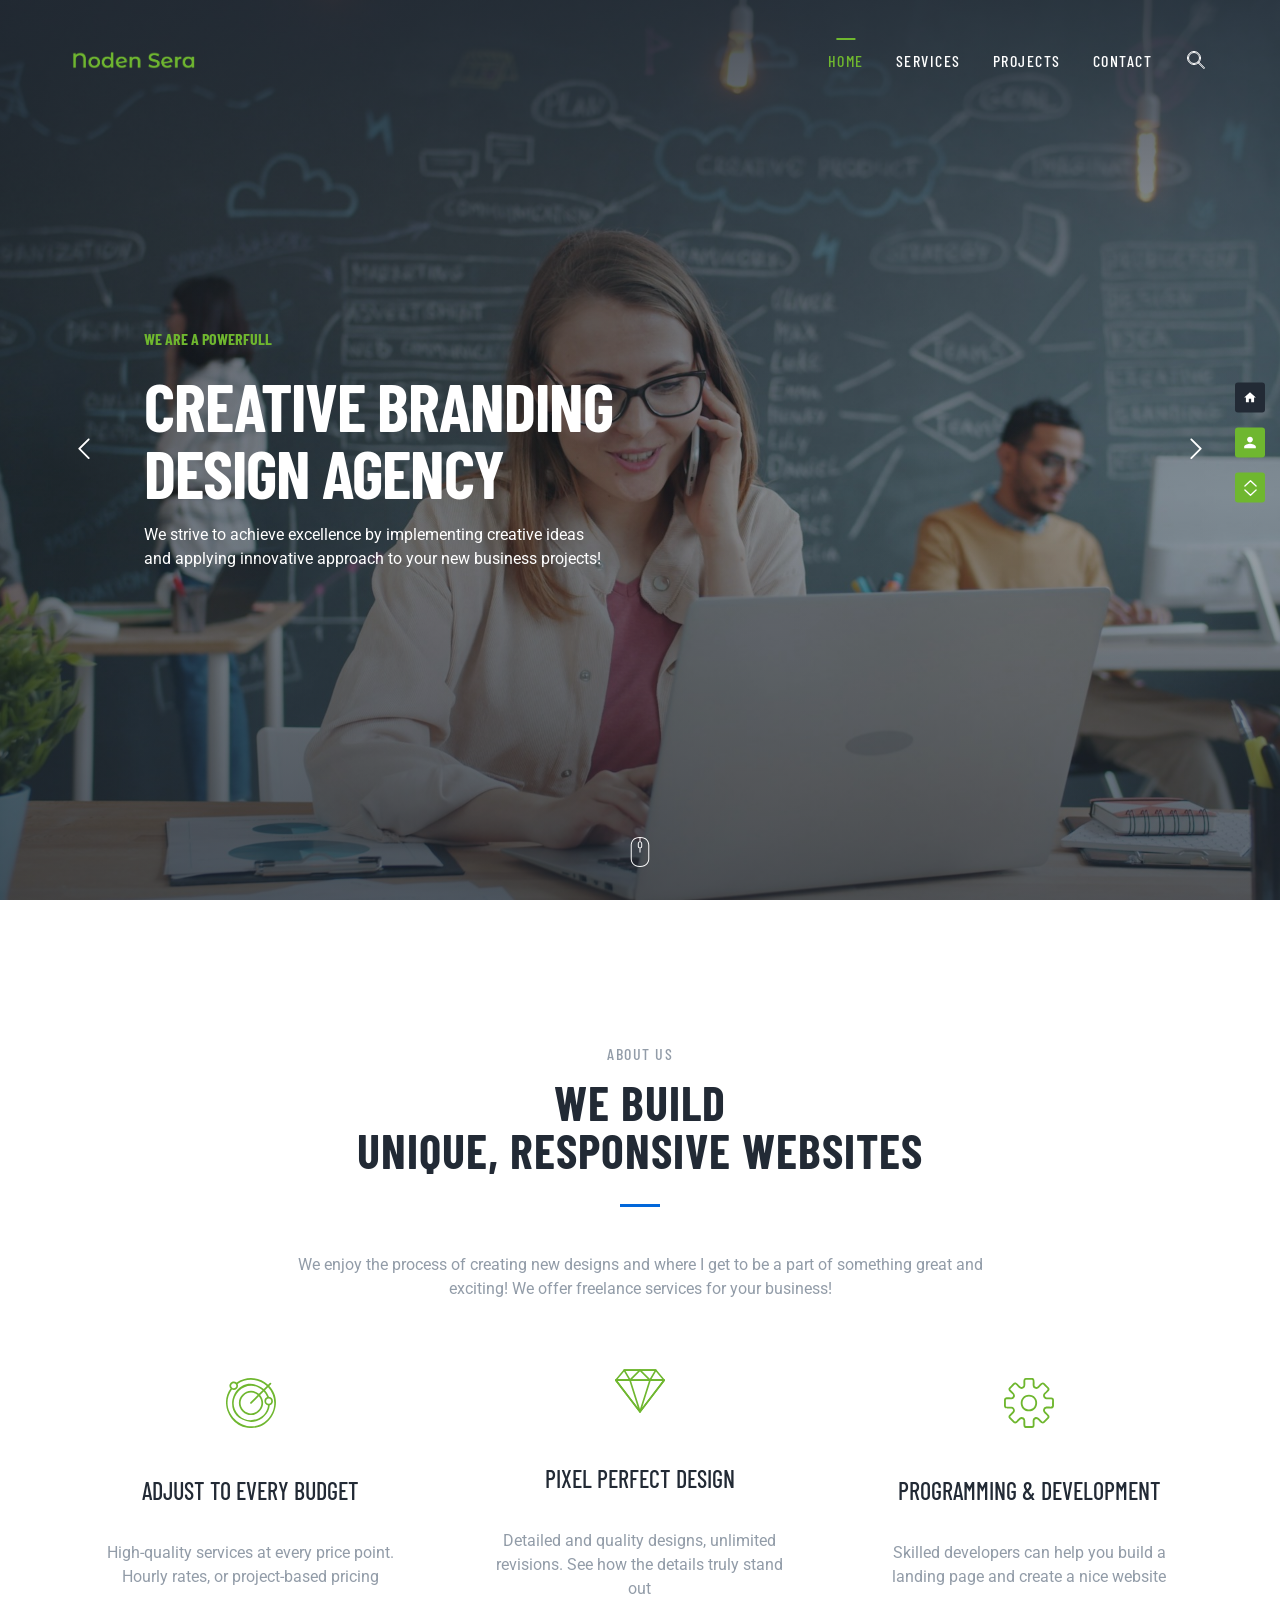
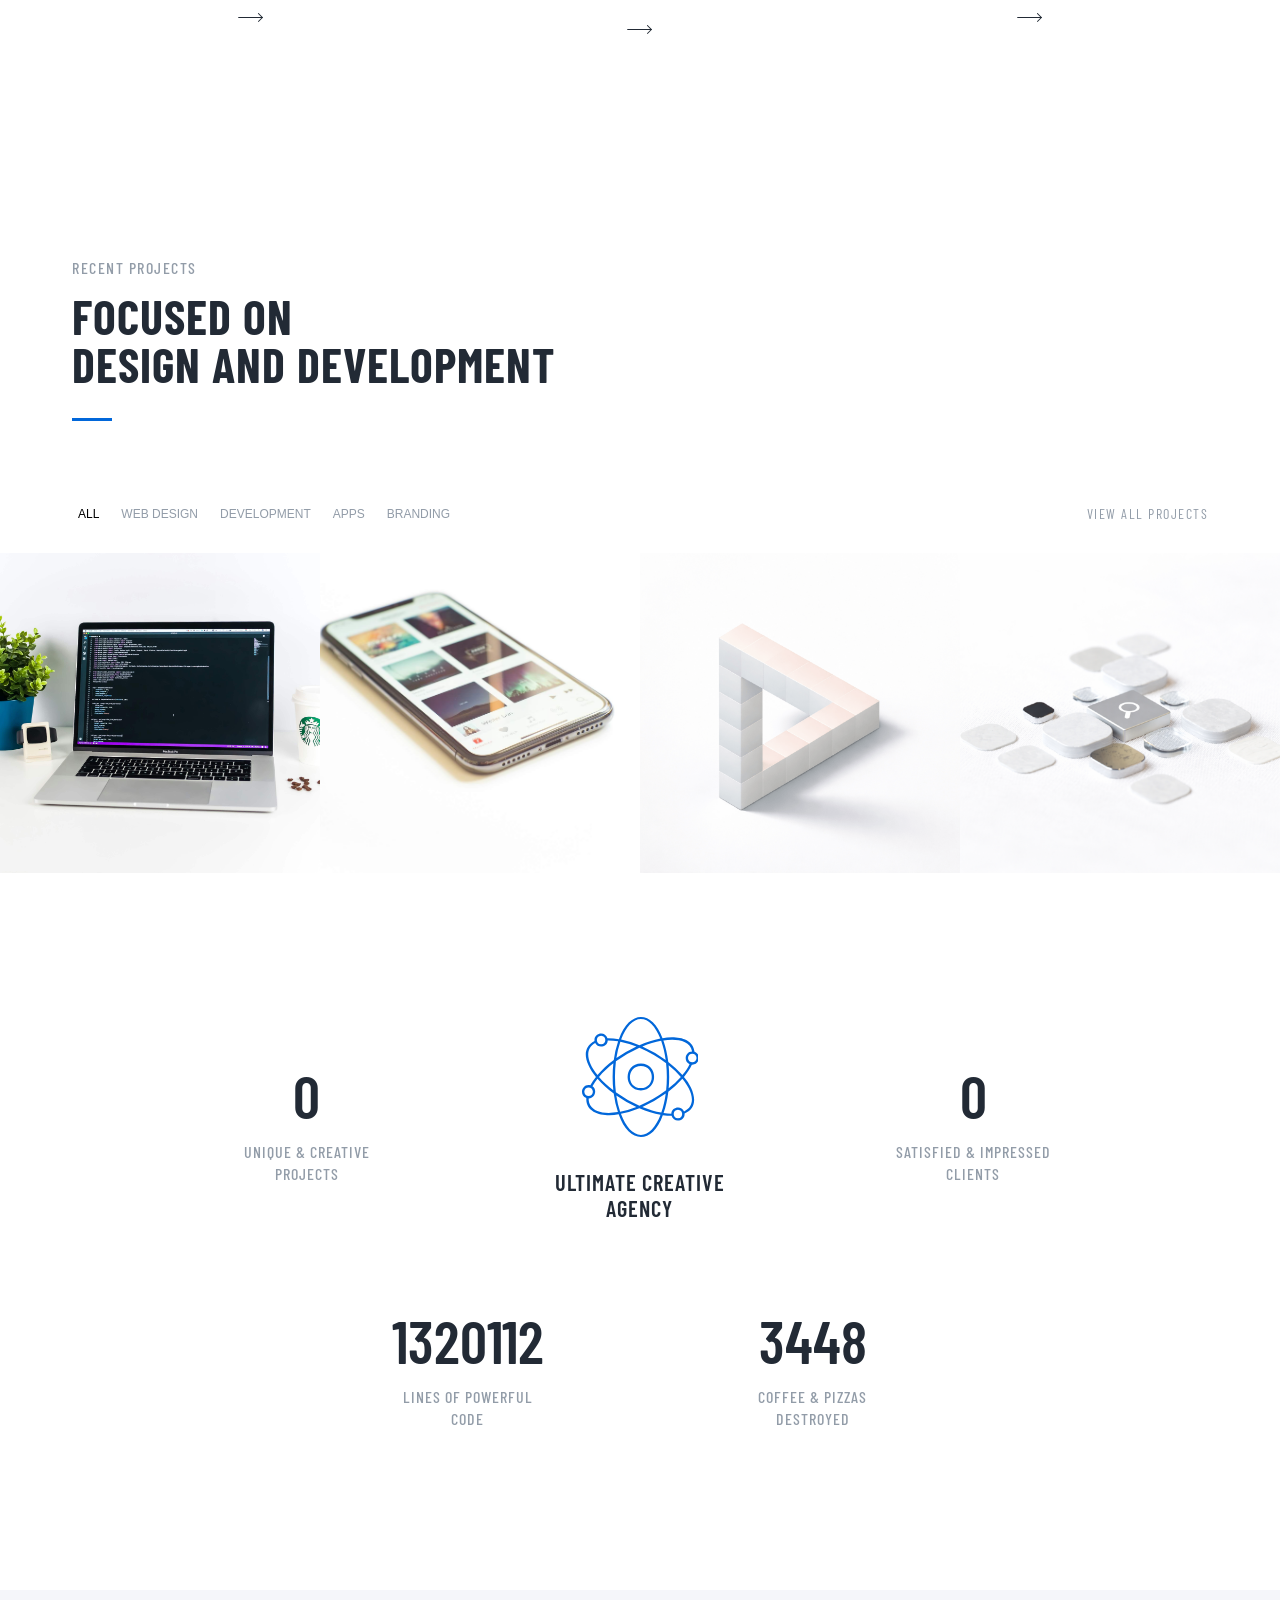
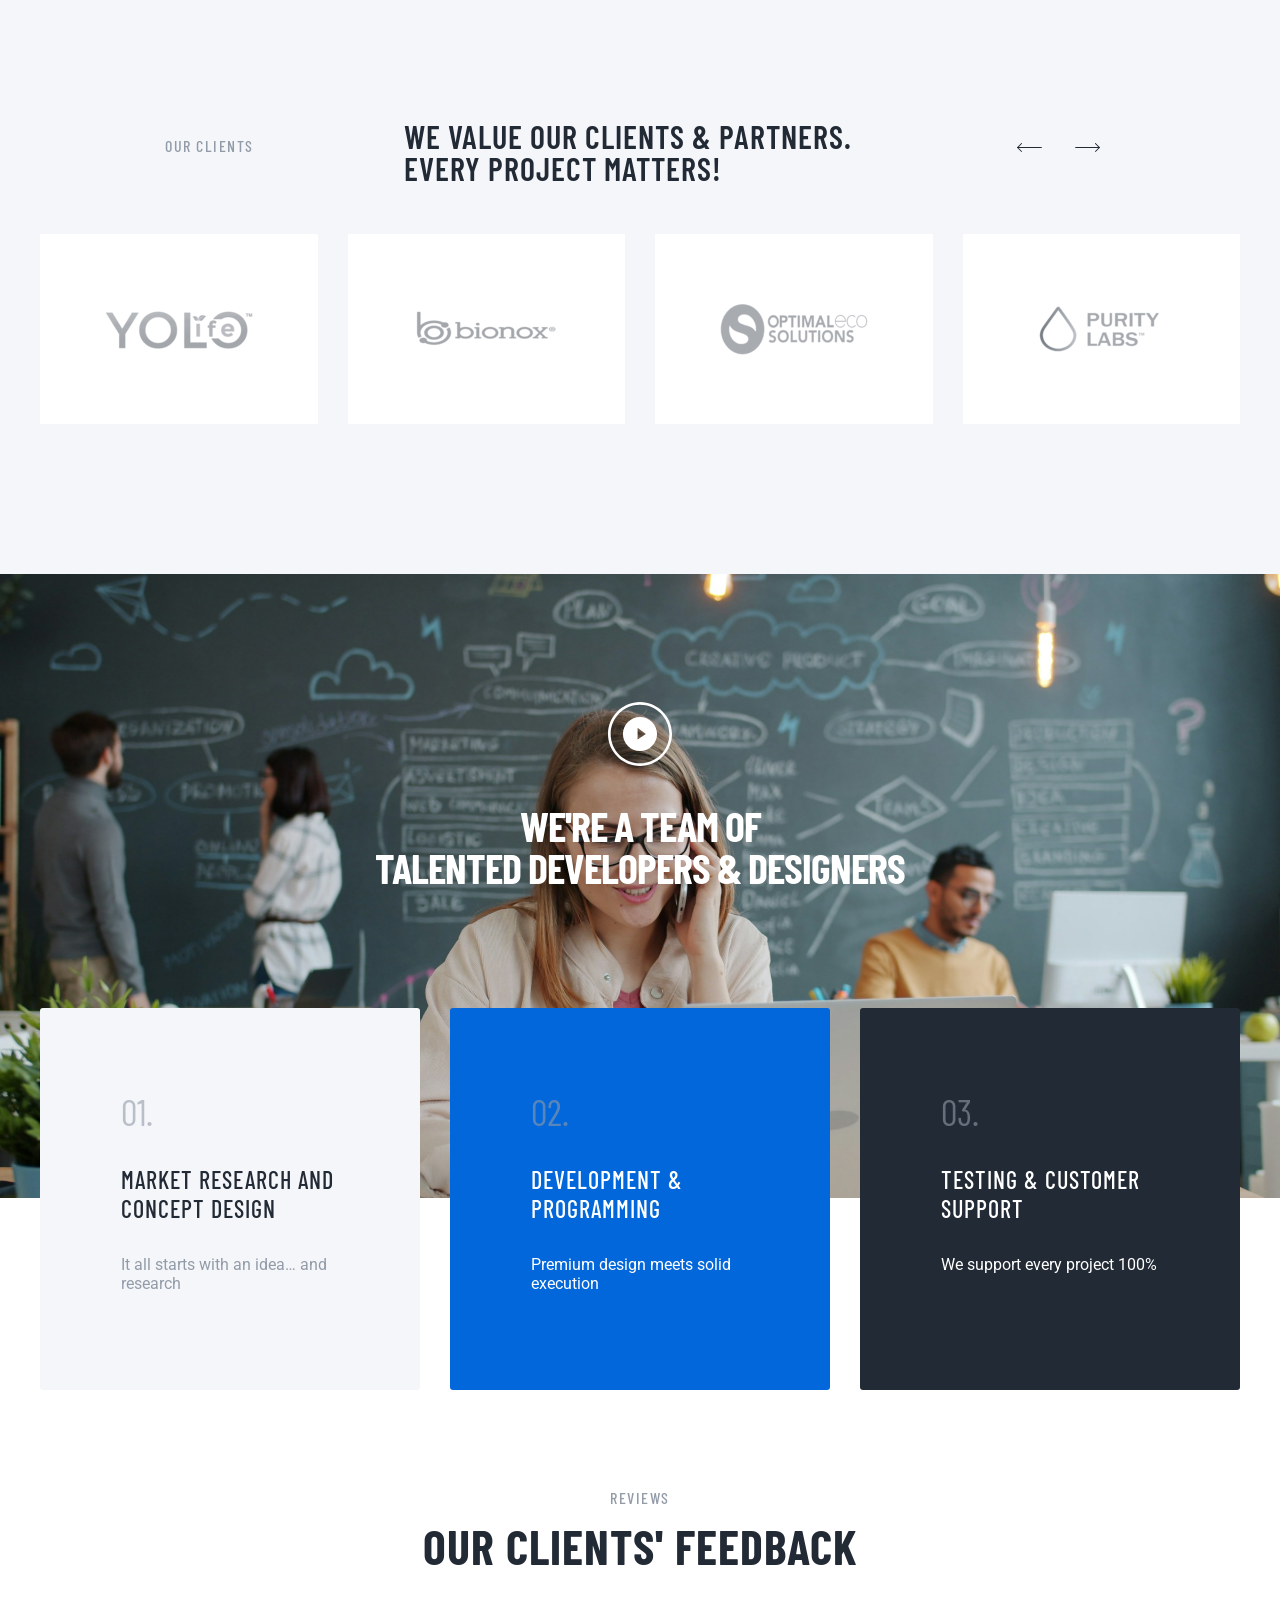
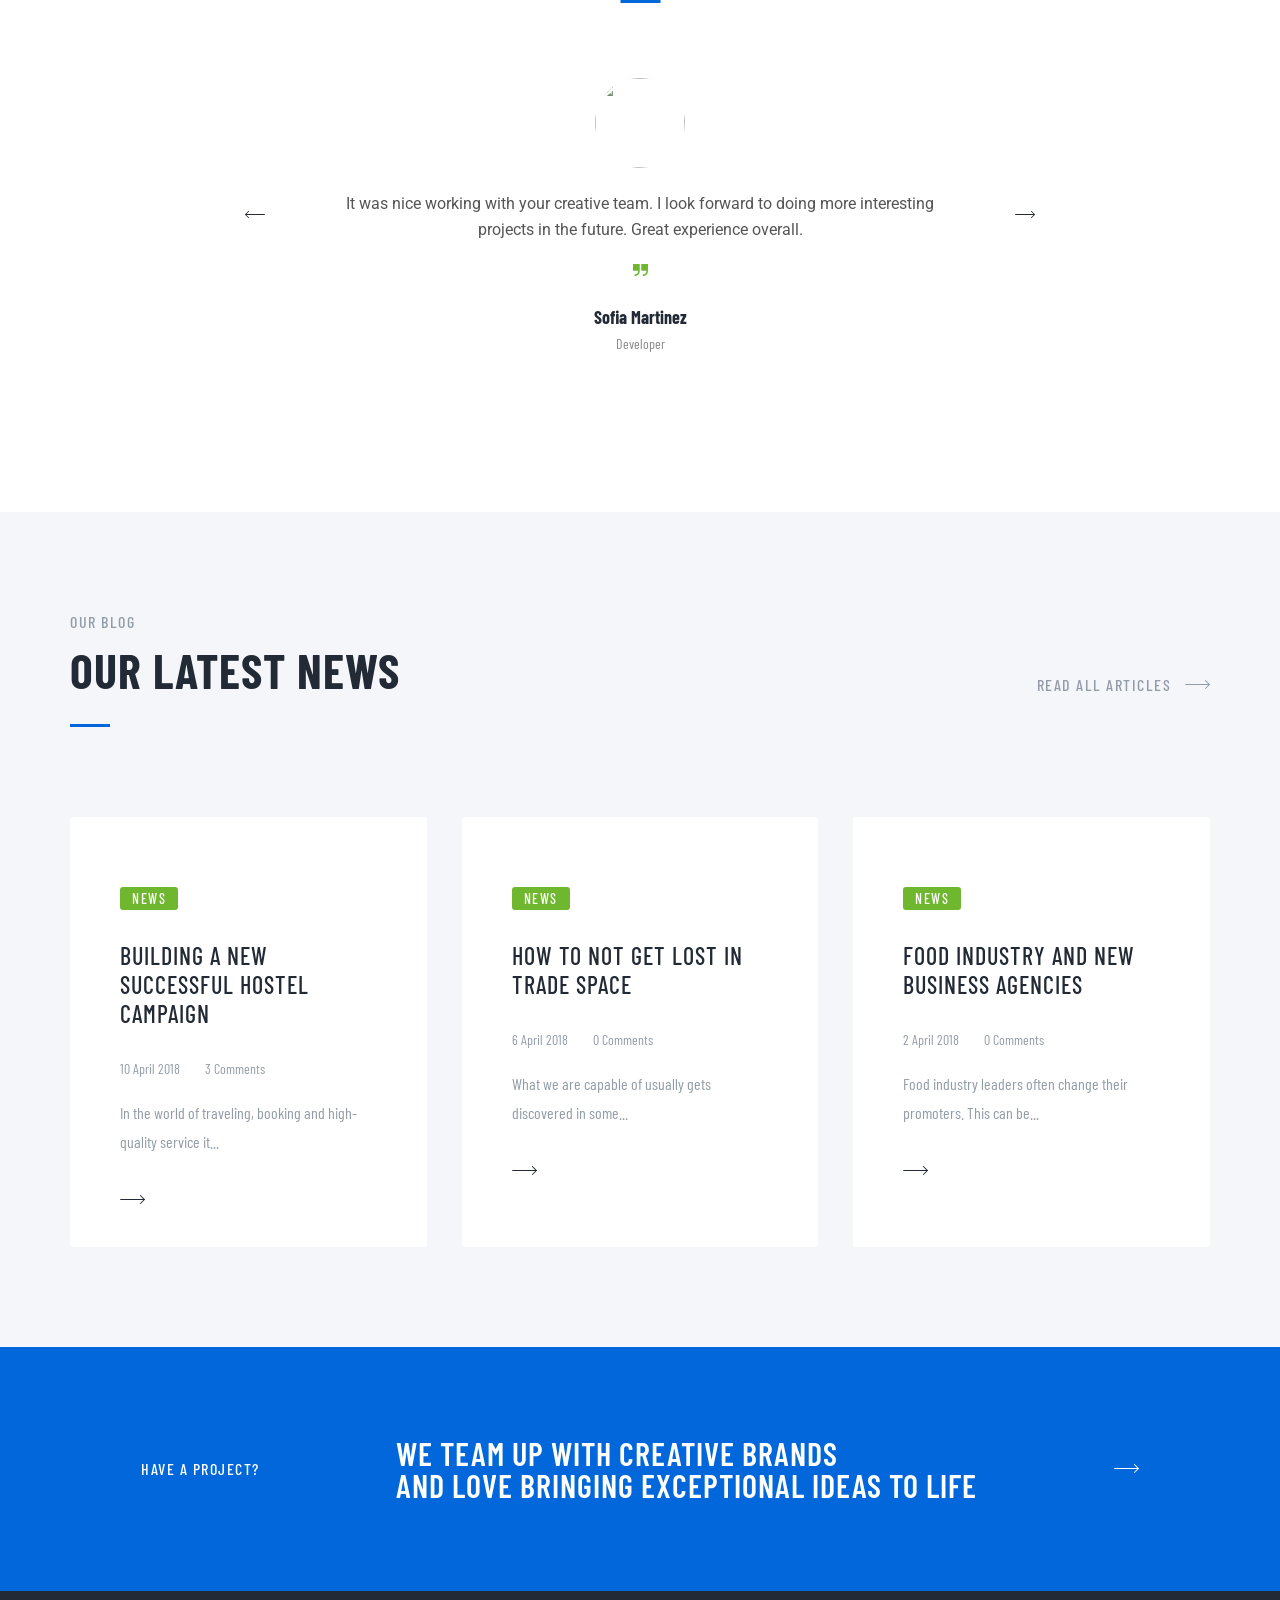
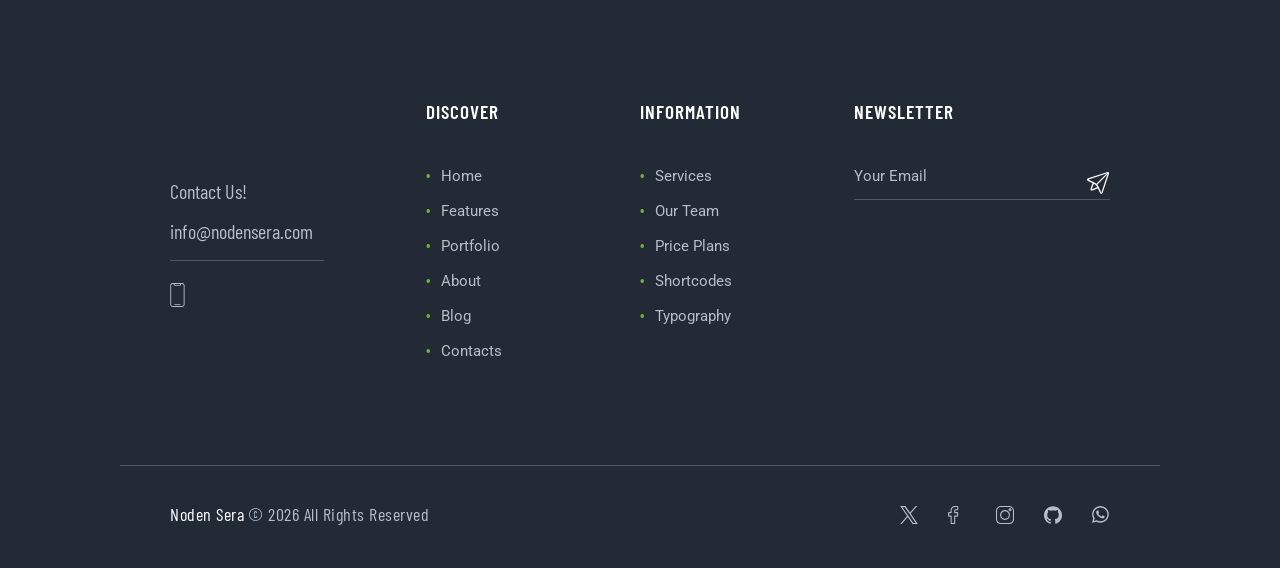
==== commit ab29229d: "nav hover line transform" ====
--- a/index.html
+++ b/index.html
@@ -4,7 +4,7 @@
 <head>
     <meta charset="UTF-8">
     <meta name="viewport" content="width=device-width, initial-scale=1.0">
-    <title>Portfolio - Home</title>
+    <title>Home</title>
     <!-- css style sheet link -->
     <link rel="stylesheet" href="style.css">
     <link rel="shortcut icon" href="./images/favicon.png" type="image/x-icon">
--- a/style.css
+++ b/style.css
@@ -124,7 +124,7 @@
 .menu-nav.active::after {
     transform: translateX(-50%) translateY(-15px) scaleX(1);
     transform-origin: left;
-    transition: transform 0.25s cubic-bezier(0.22, 1, 0.36, 1);
+    transition: transform 0.5s cubic-bezier(0.22, 1, 0.36, 1);
 }
 
 .search-nav {
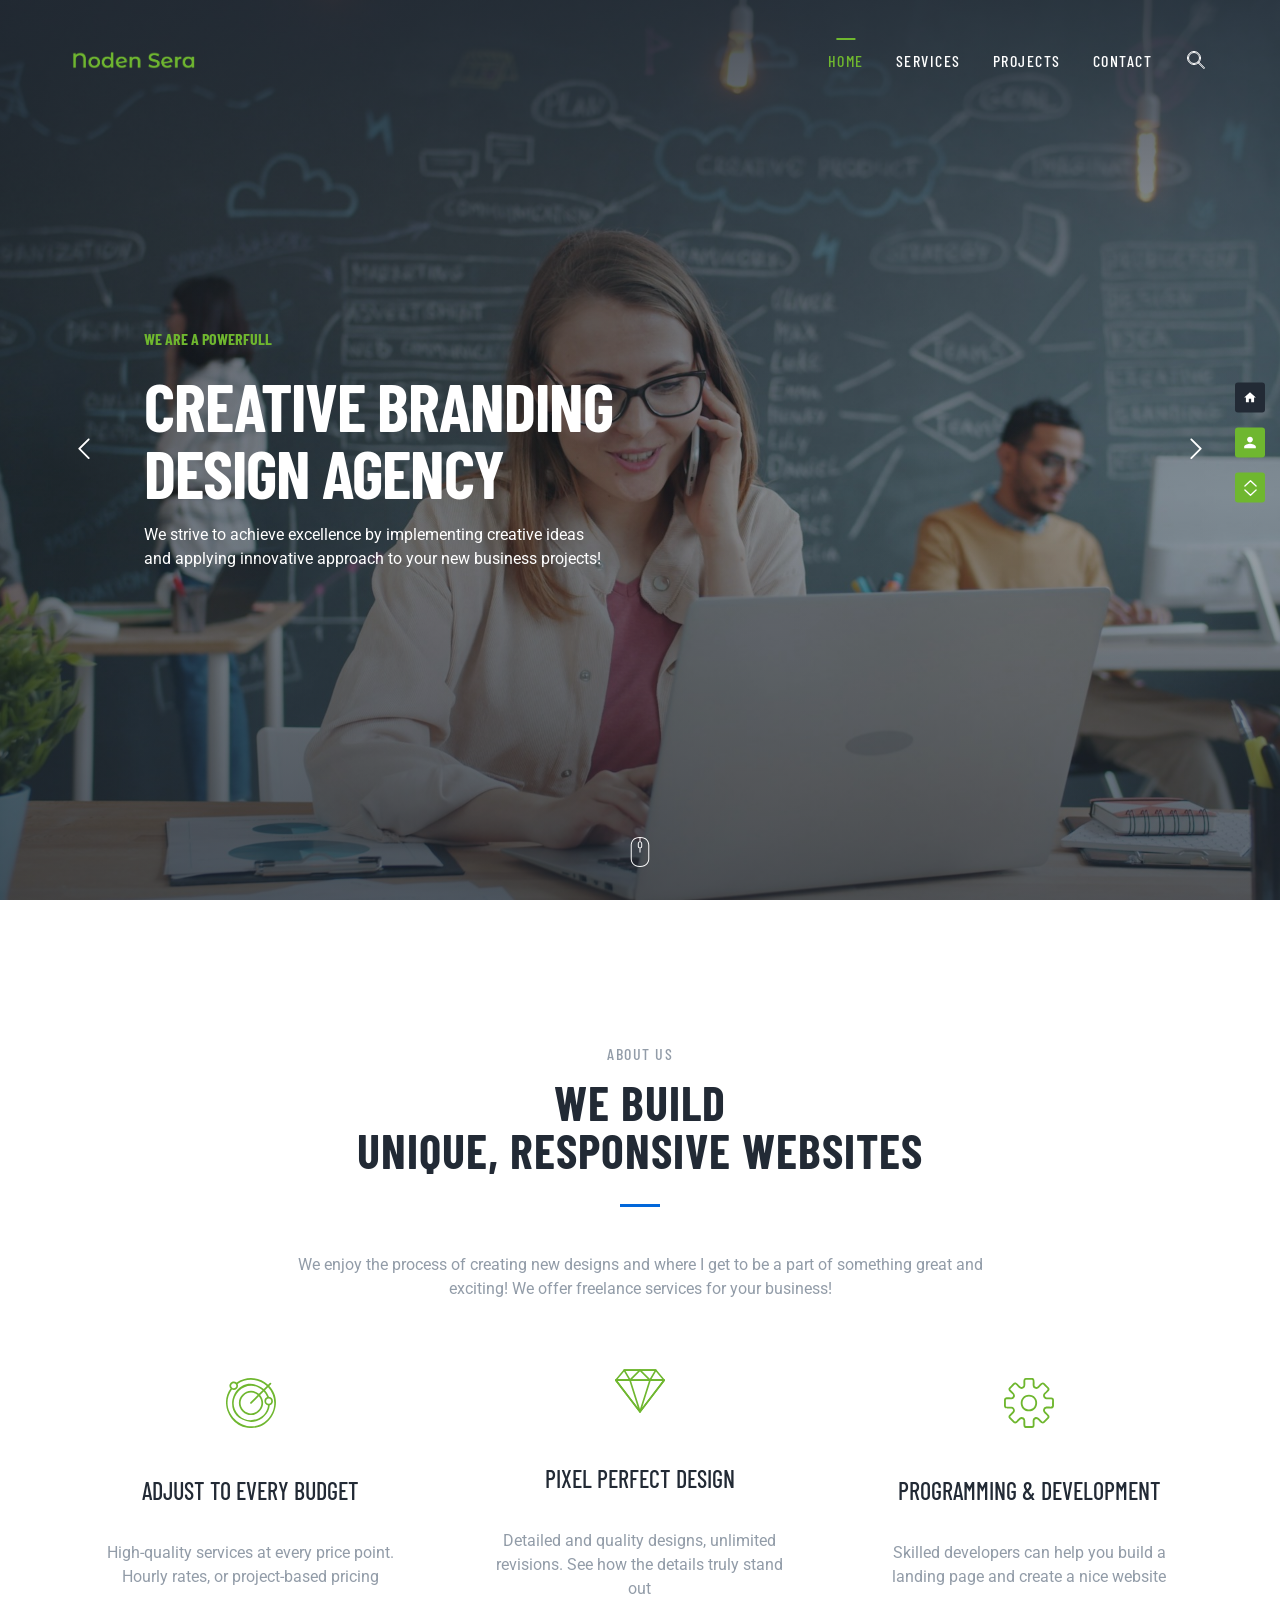
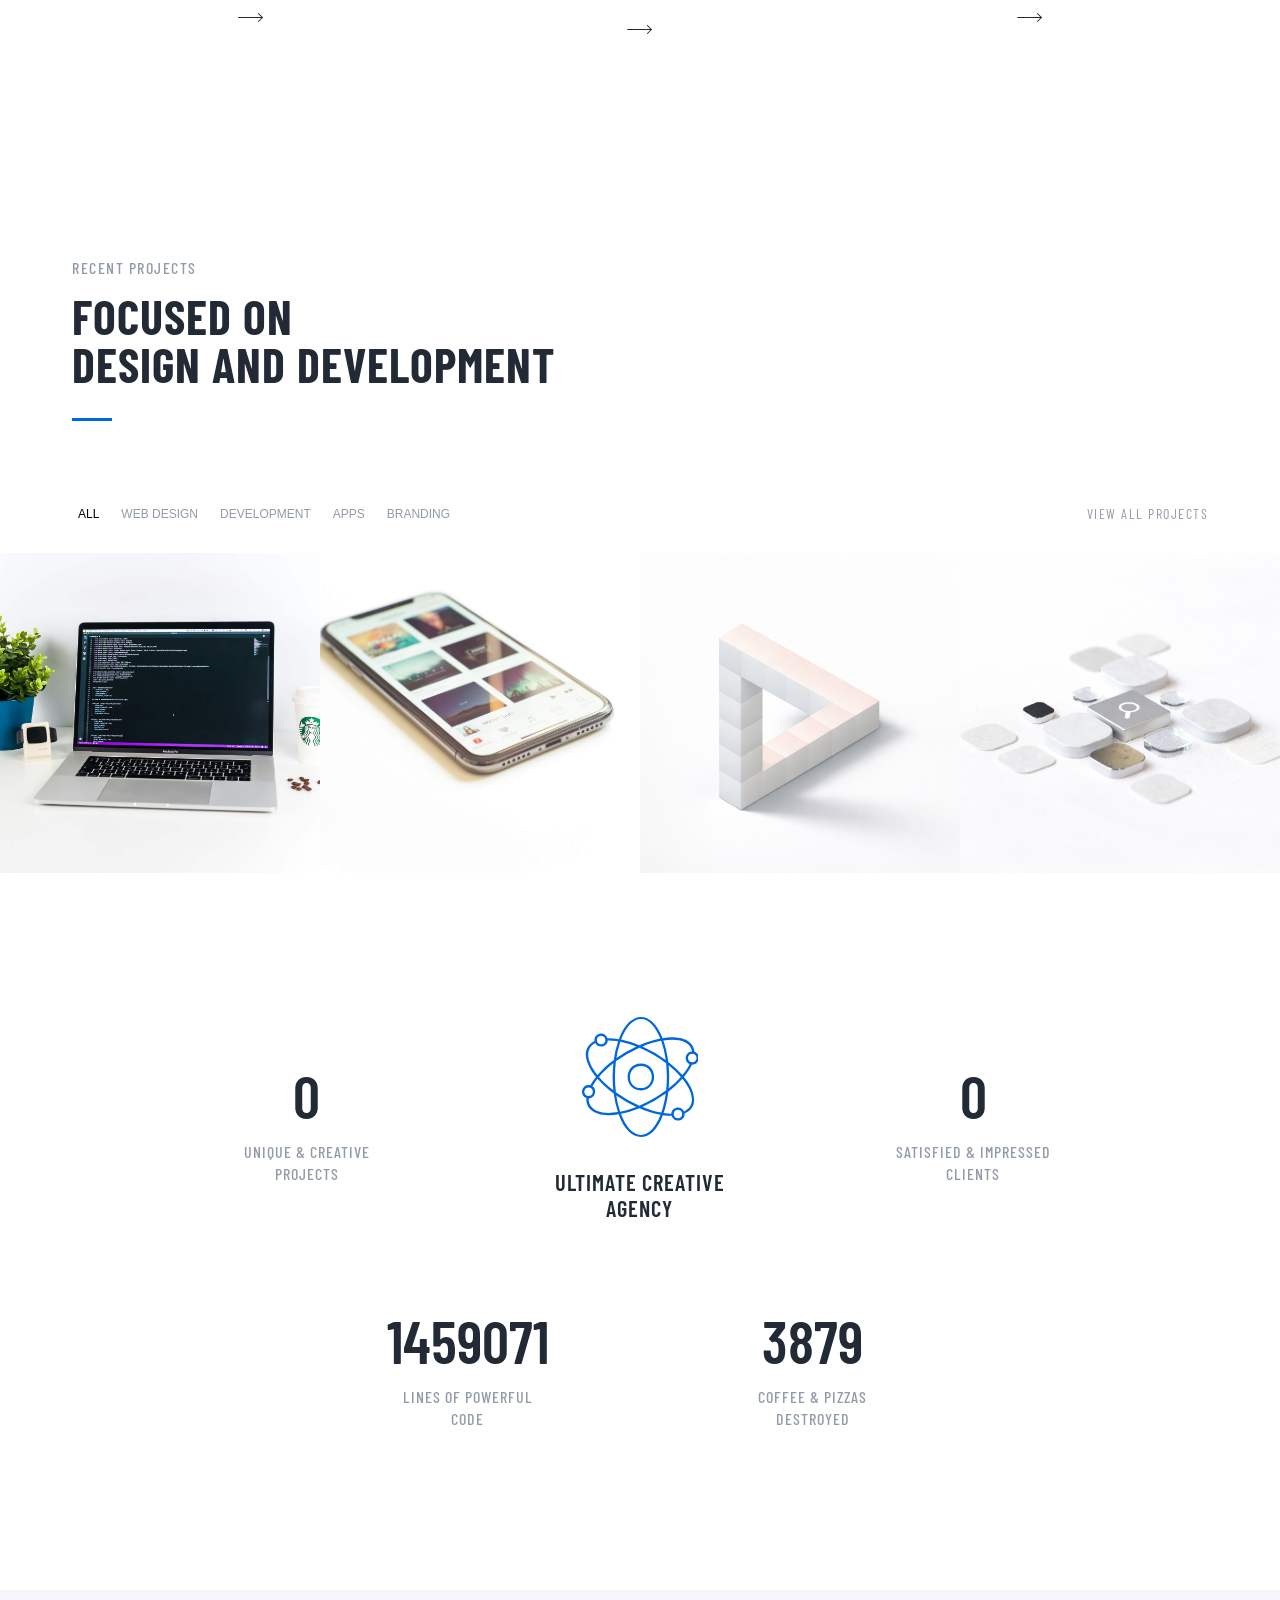
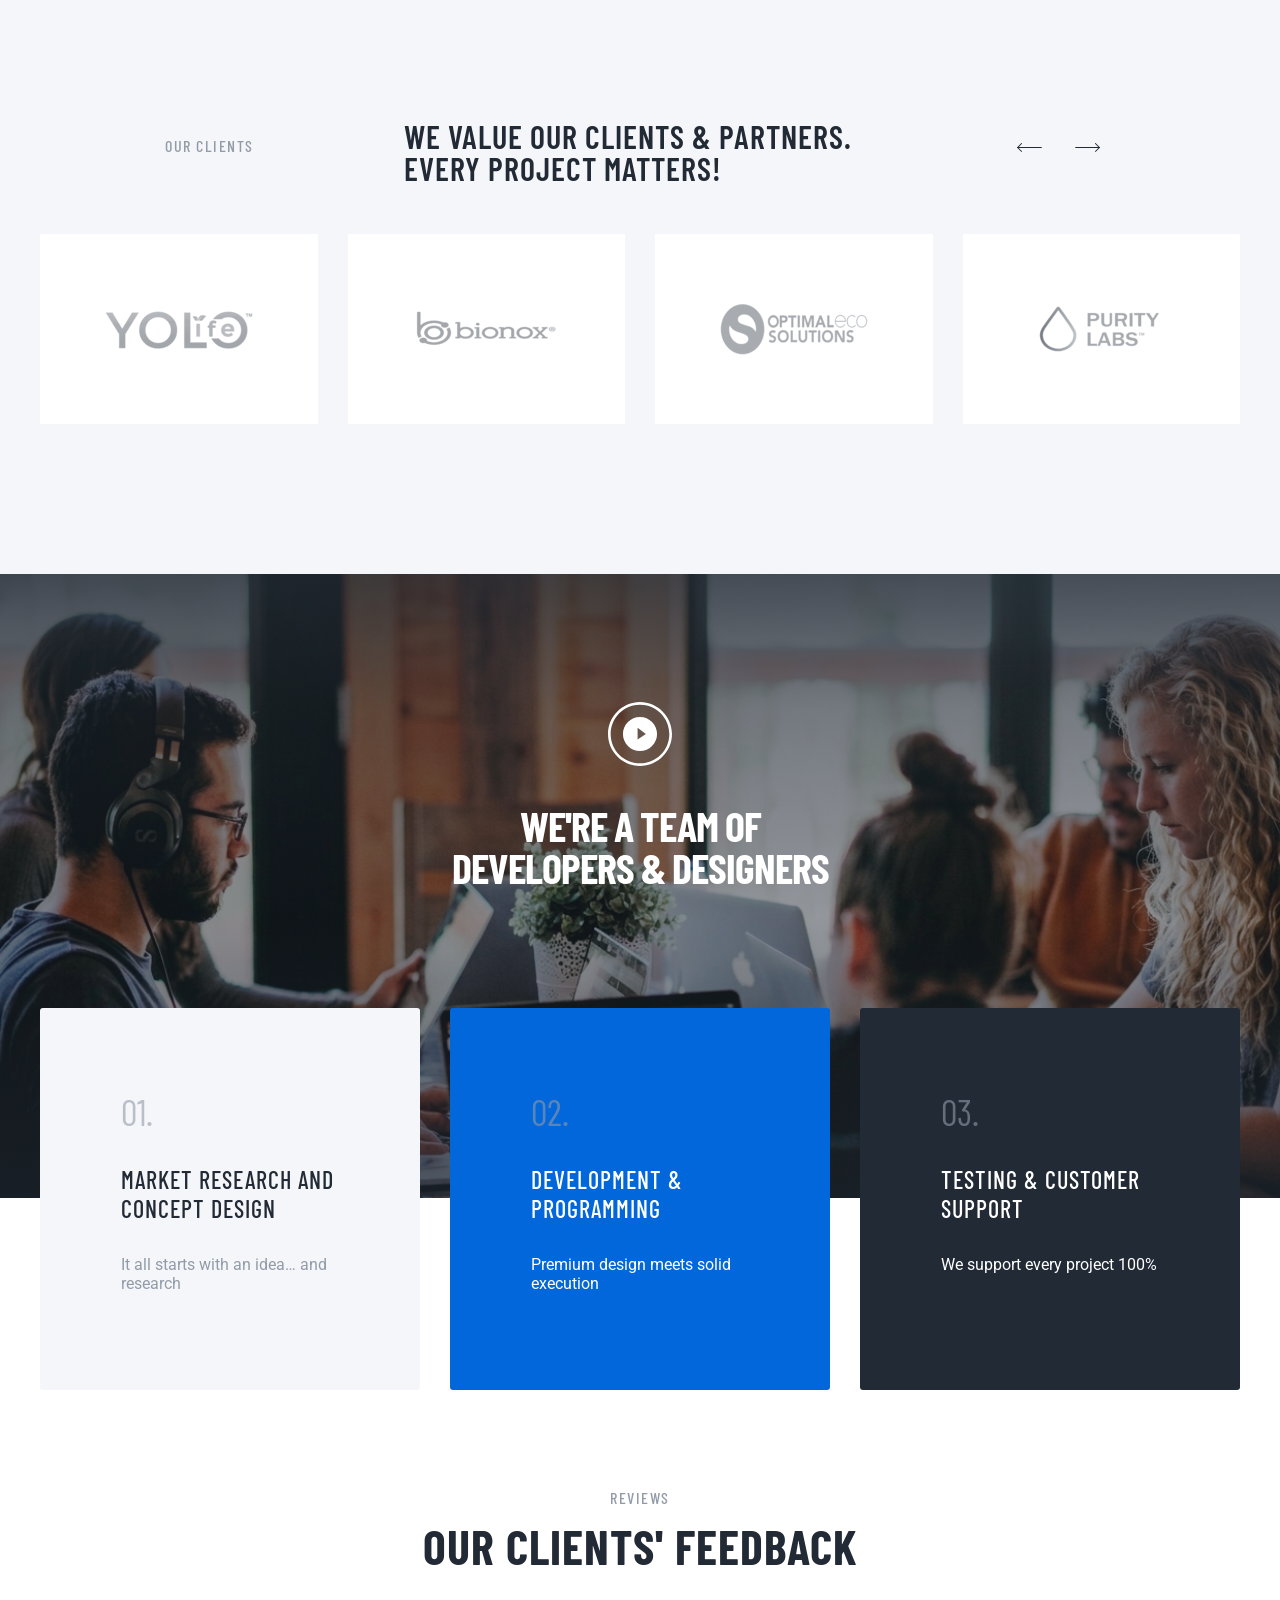
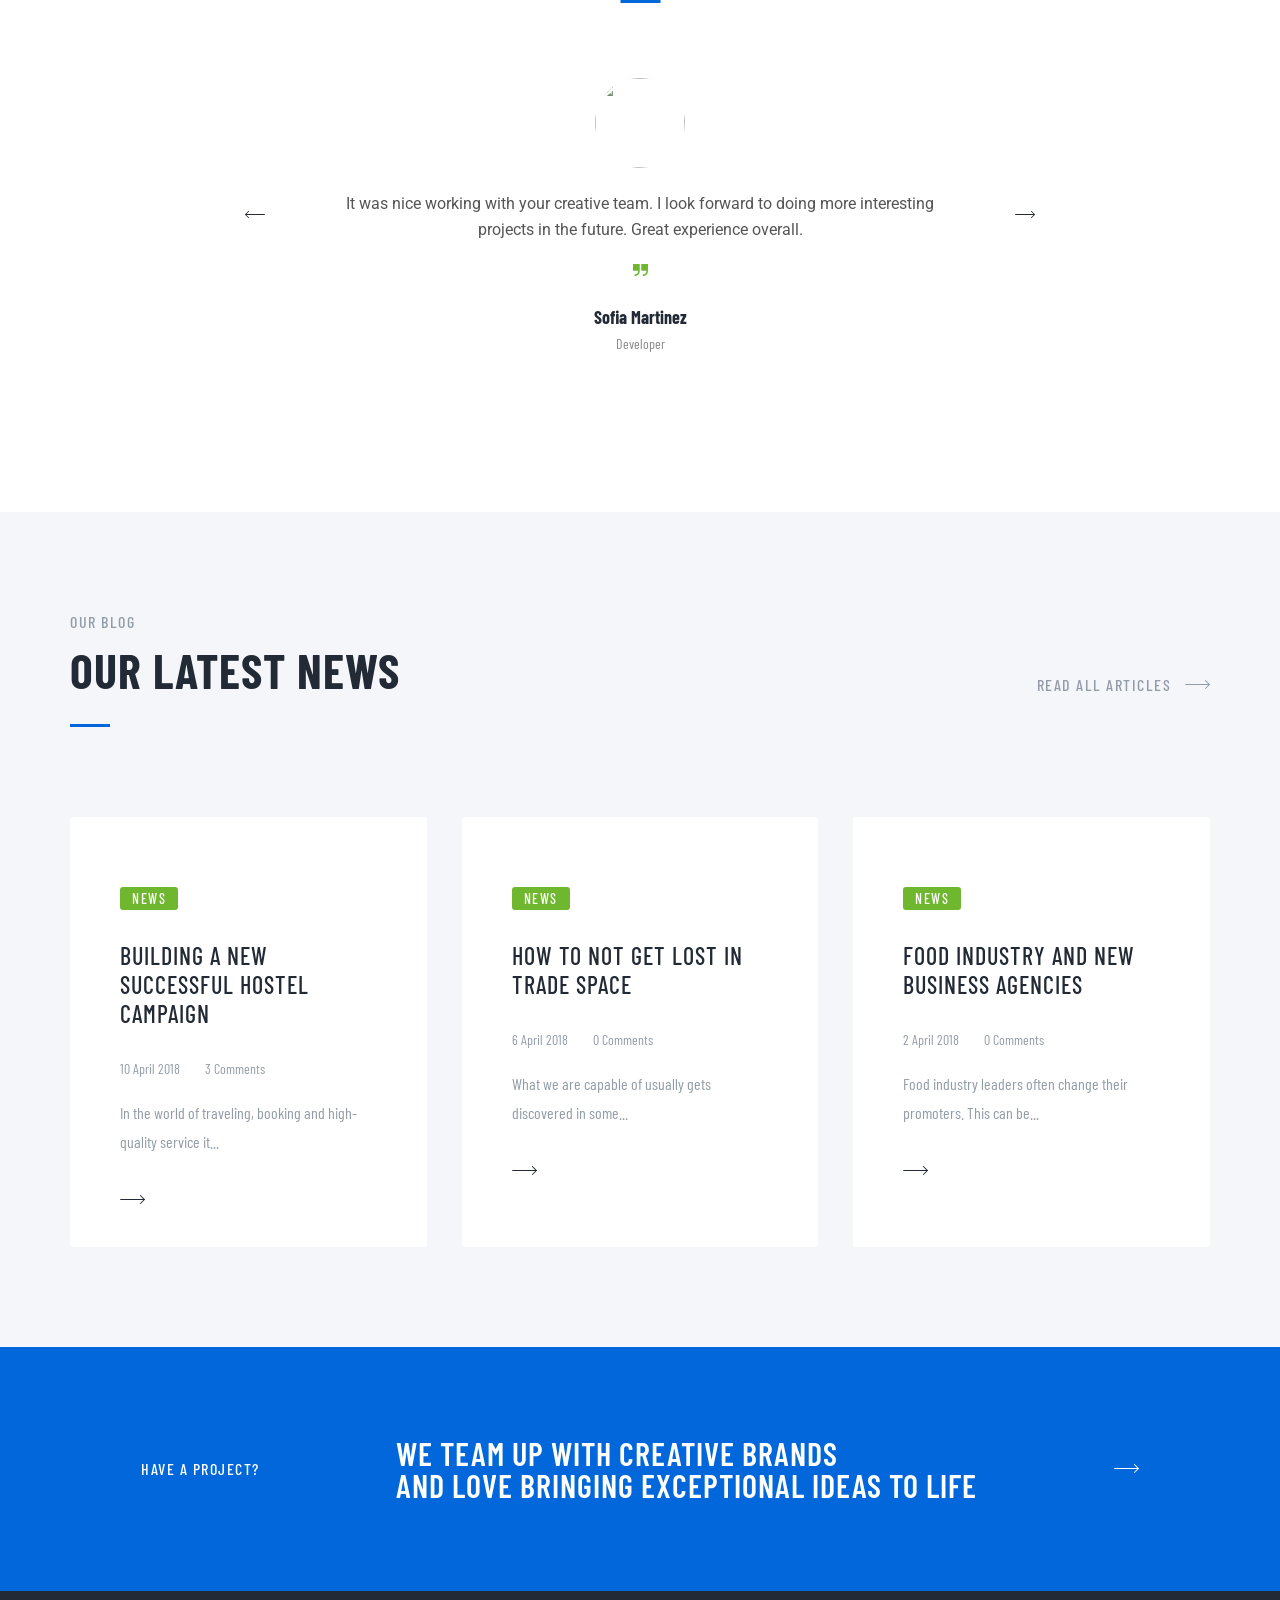
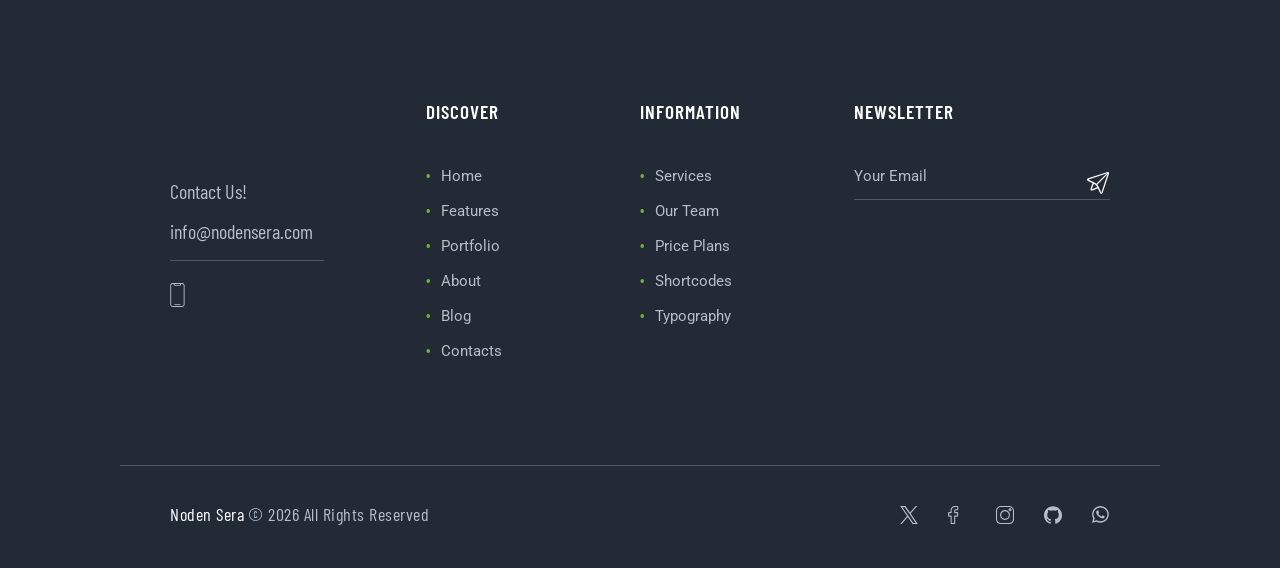
==== commit d1131ffd: "text edit" ====
--- a/index.html
+++ b/index.html
@@ -385,8 +385,8 @@
                 </div>
             </div>
             <h1>
-                We're a team of <br>
-                talented developers & designers
+                We're a Team of<br>
+                Developers & Designers
             </h1>
         </div>
         <!-- service boxes -->
--- a/style.css
+++ b/style.css
@@ -878,9 +878,17 @@
 
 .video-bg {
     position: absolute;
-    background: url("./images/hero-bkg-img-1.jpg") center/cover no-repeat;
+    background: url("./images/video-bkg.png") center/cover no-repeat;
     inset: 0;
     z-index: 0;
+}
+
+.video-bg::before {
+    content: "";
+    position: absolute;
+    inset: 0px;
+    background: var(--overlay);
+    z-index: 1;
 }
 
 .video-content {
@@ -919,8 +927,8 @@
 }
 
 .video-play:hover {
-    transform: scale(1.15);
-    transition: 0.3s ease;
+    transform: scale(1.05);
+    transition: 0.3s ease-in-out;
 }
 
 .services-boxes {
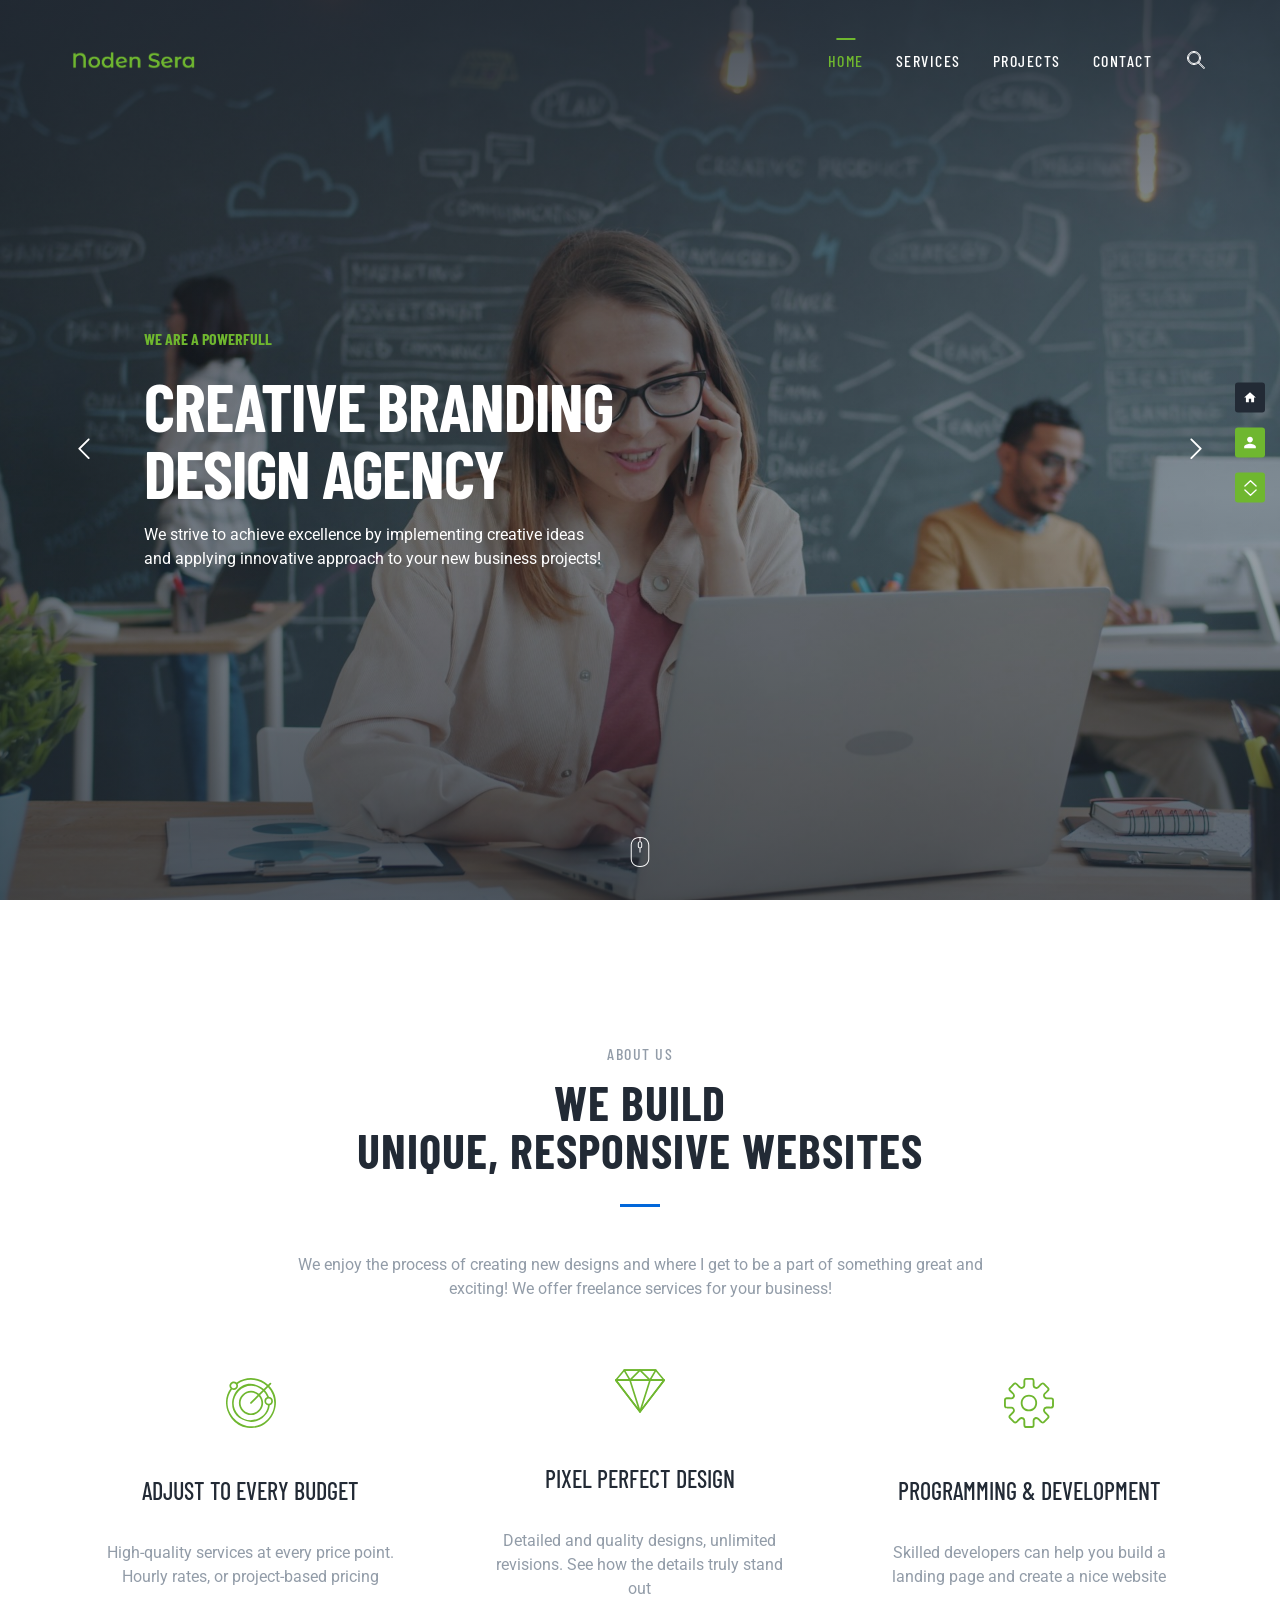
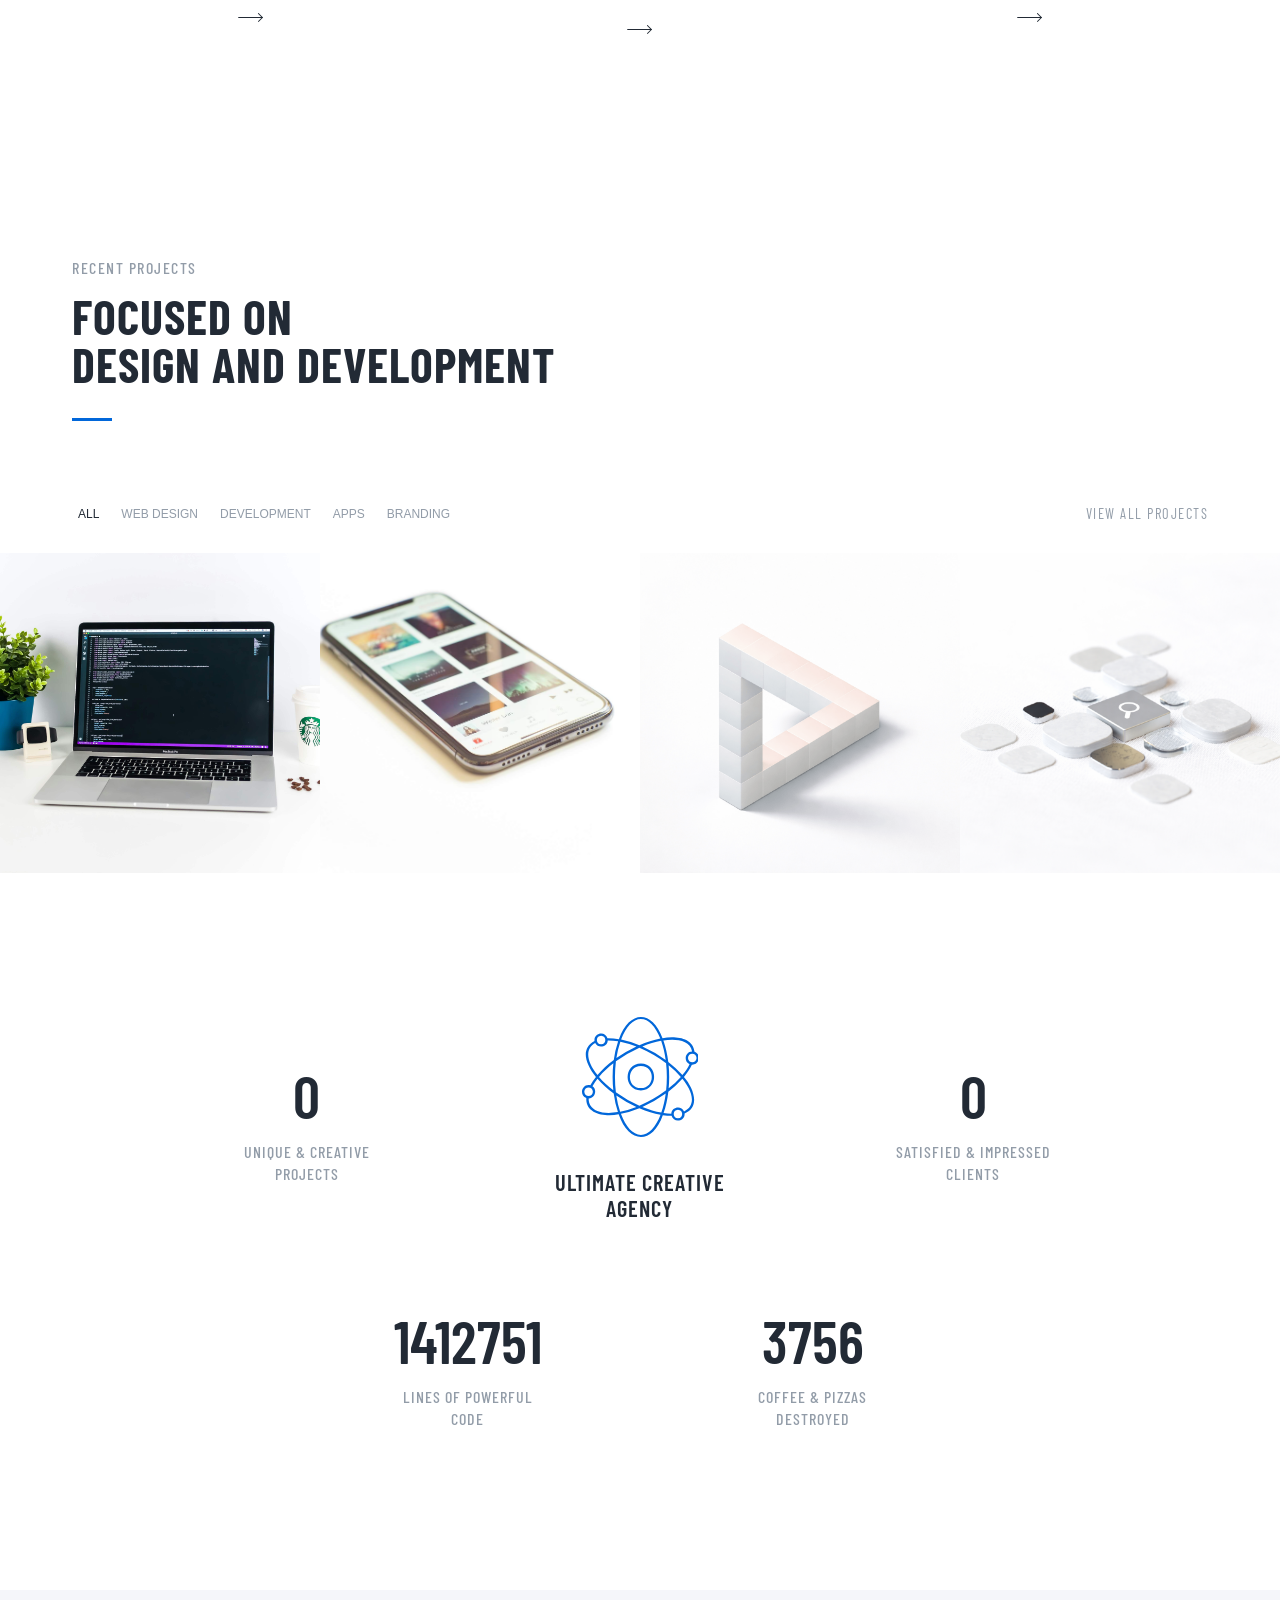
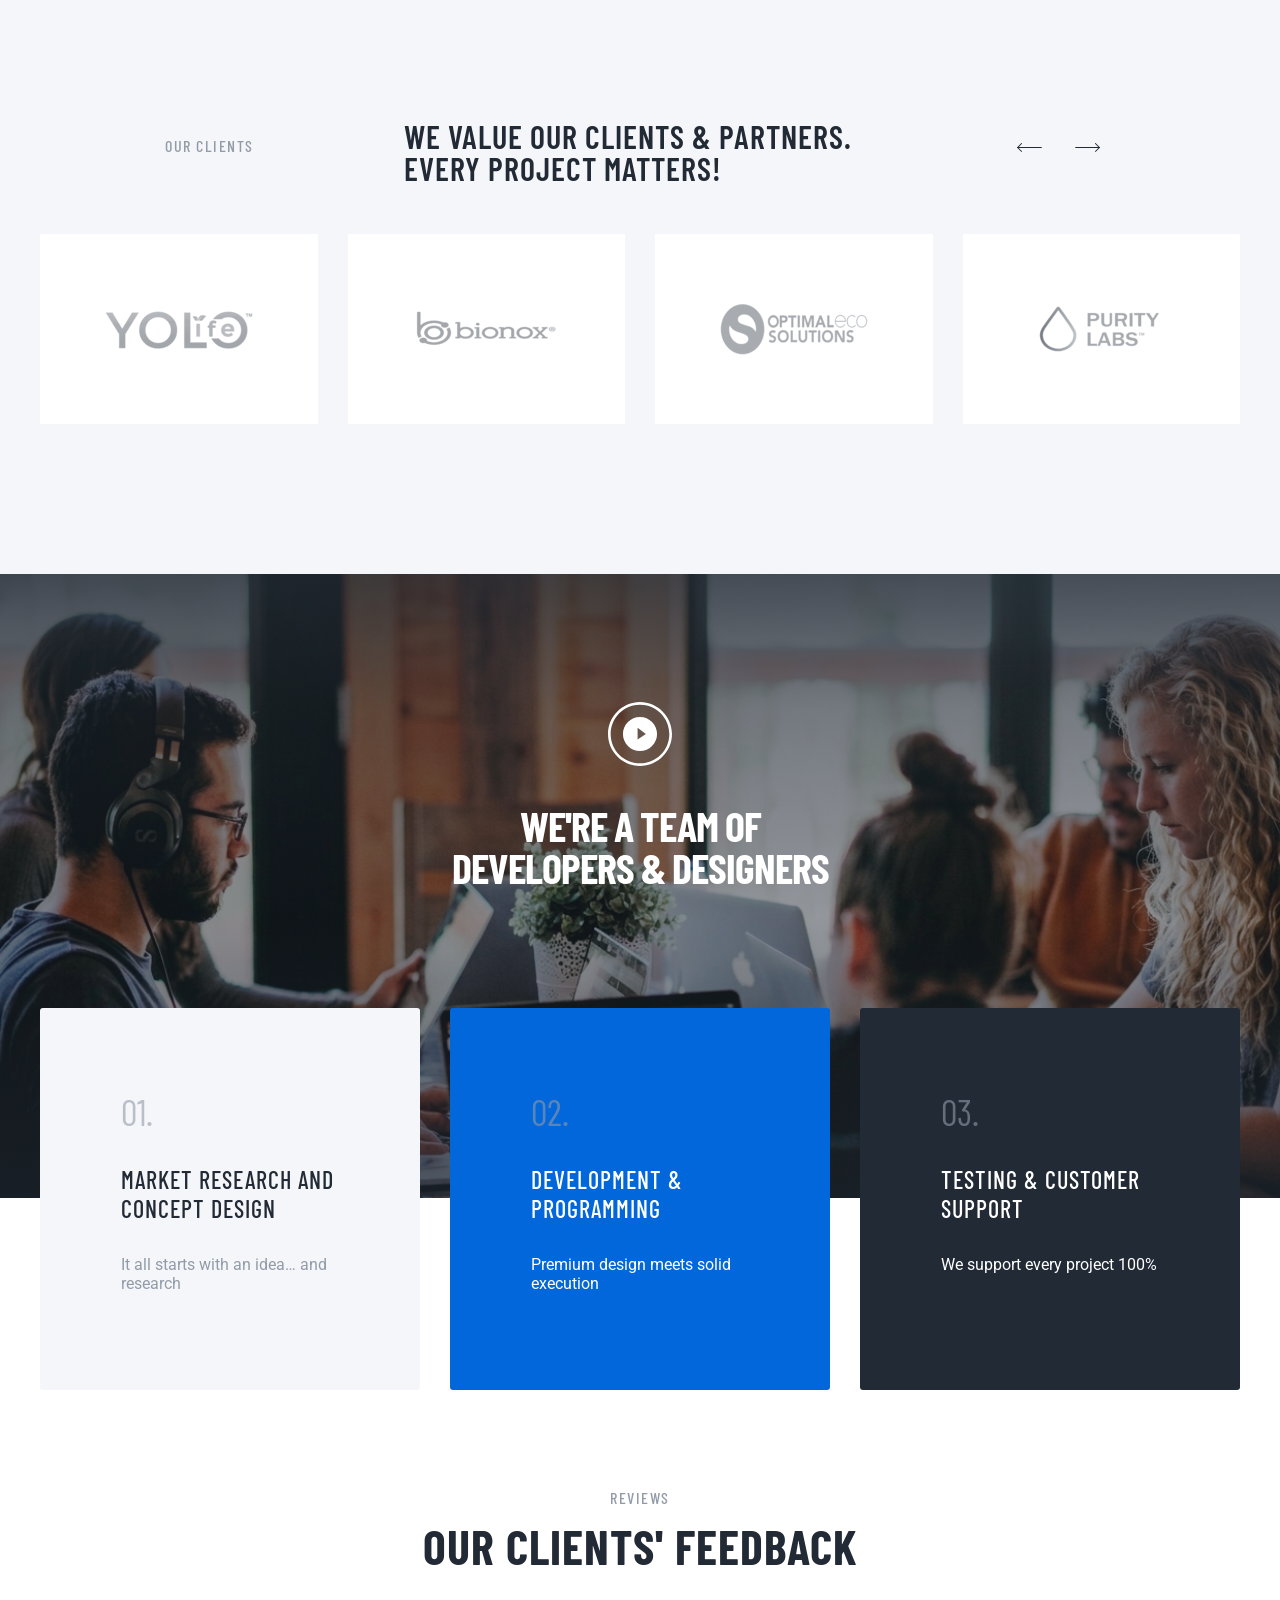
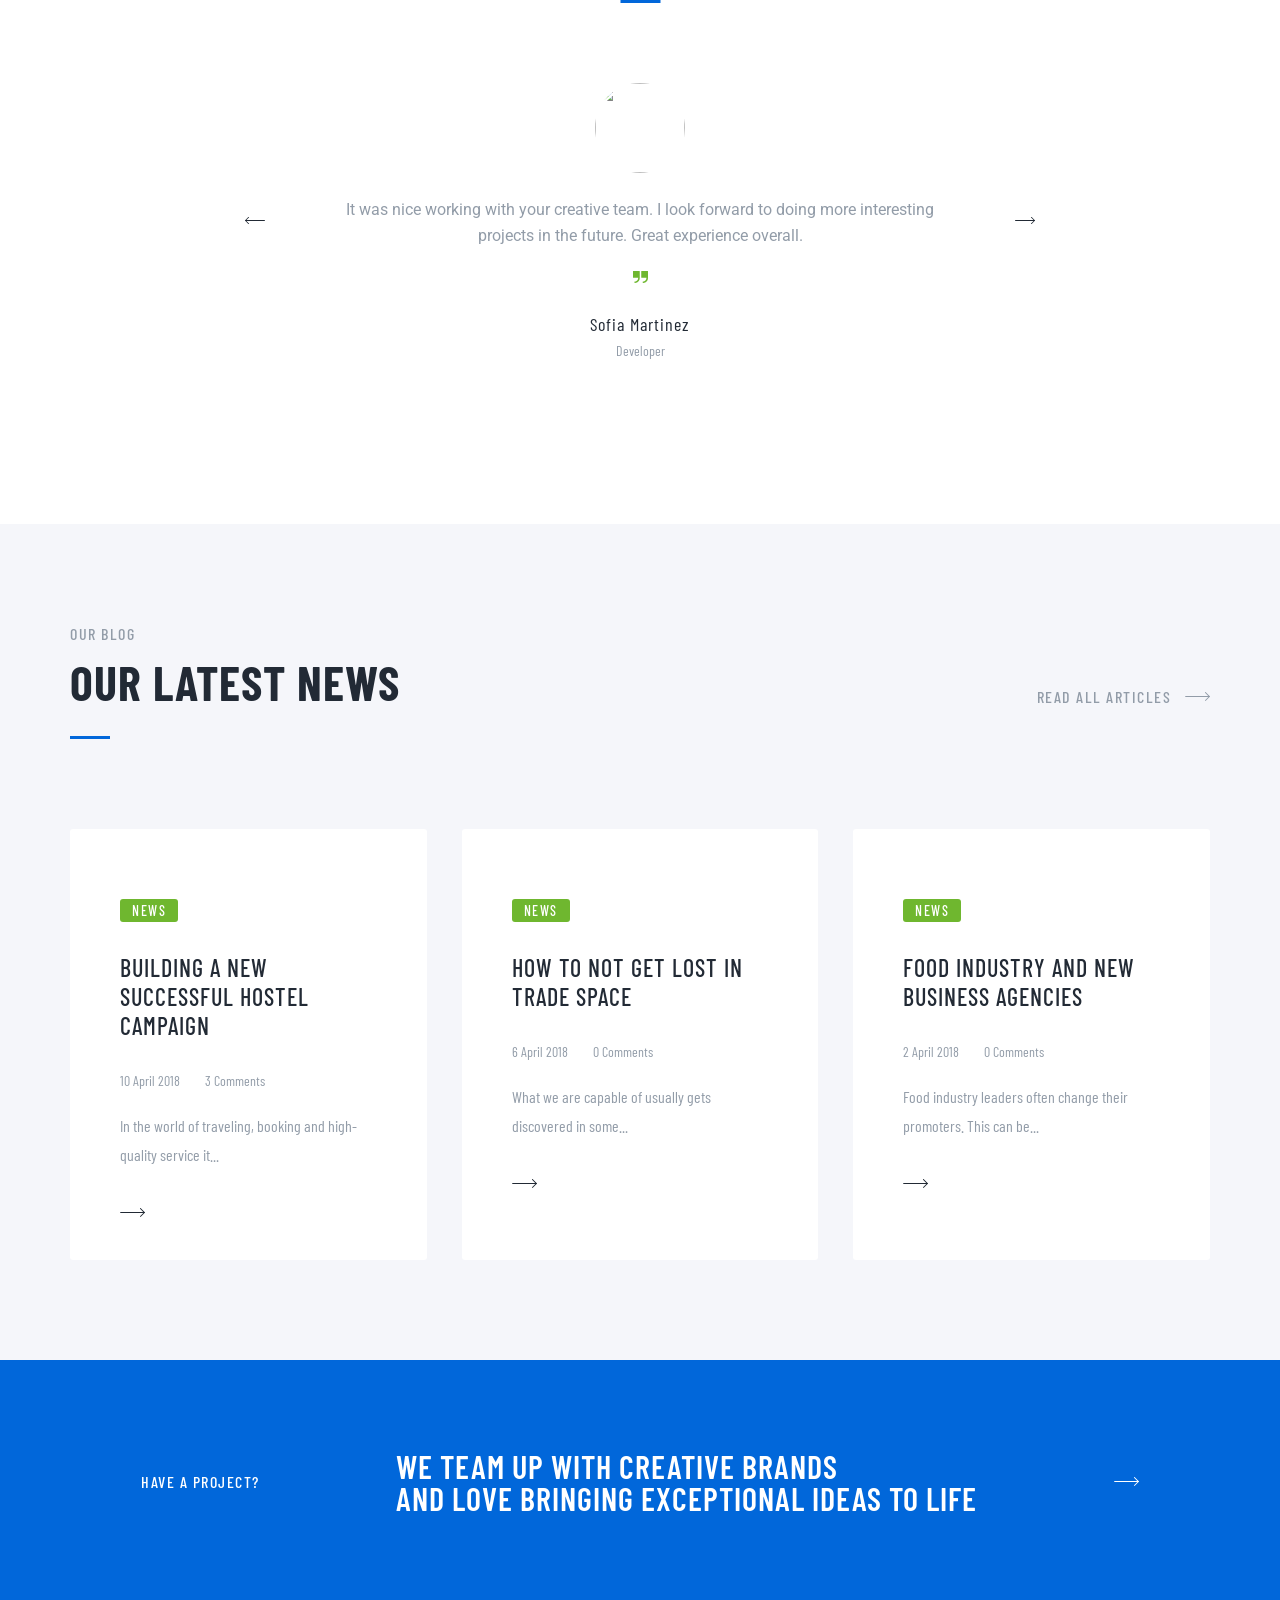
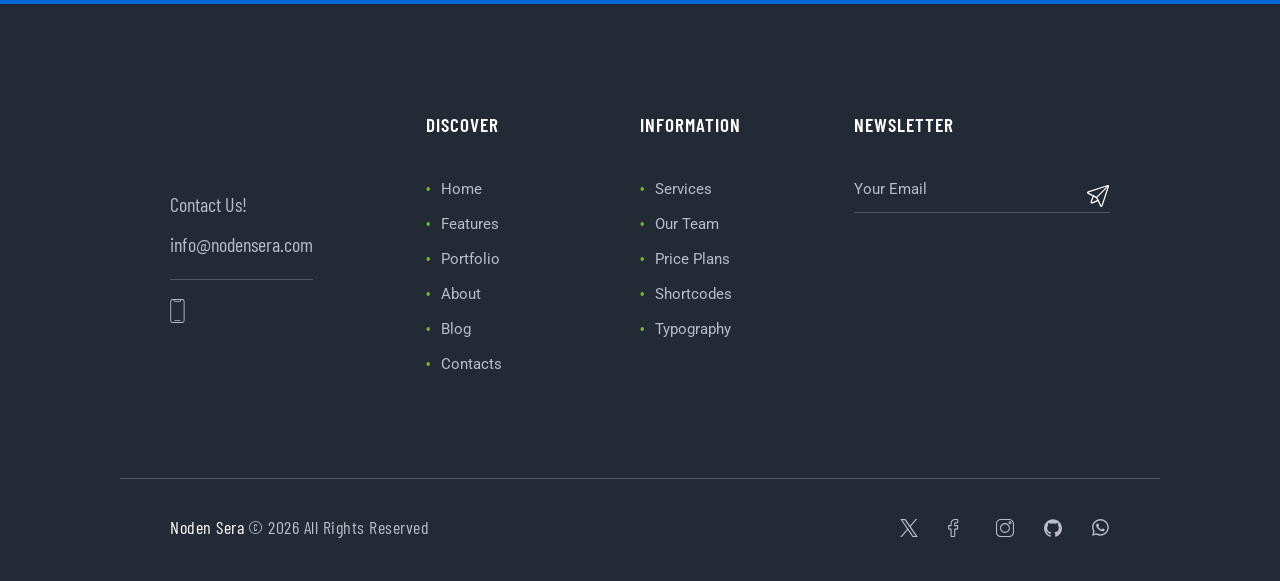
==== commit e1ef122e: "codebase refactoring 🛠️" ====
--- a/index.html
+++ b/index.html
@@ -6,8 +6,14 @@
     <meta name="viewport" content="width=device-width, initial-scale=1.0">
     <title>Home</title>
     <!-- css style sheet link -->
-    <link rel="stylesheet" href="style.css">
-    <link rel="shortcut icon" href="./images/favicon.png" type="image/x-icon">
+    <link rel="stylesheet" href="./assets/css/main.css">
+    <link rel="shortcut icon" href="./assets/images/favicon.png" type="image/x-icon">
+    <!-- fonts link -->
+    <link rel="preconnect" href="https://fonts.googleapis.com">
+    <link rel="preconnect" href="https://fonts.gstatic.com" crossorigin>
+    <link
+        href="https://fonts.googleapis.com/css2?family=Barlow+Condensed:wght@100;200;300;400;500;600;700;800;900&family=Montserrat:wght@100..900&family=Roboto:wght@100..900&display=swap"
+        rel="stylesheet">
 </head>
 
 <body>
@@ -18,7 +24,7 @@
             <!-- static nav -->
             <nav>
                 <div class="logo">
-                    <img src="./images/logo-name.png" alt="">
+                    <img src="./assets/images/logo-name.png" alt="">
                 </div>
                 <a href="#" class="menu-nav active">Home</a>
                 <a href="#" class="menu-nav">Services</a>
@@ -35,7 +41,7 @@
             </nav>
             <!-- hero slider -->
             <div class="slides">
-                <div class="slide active" style="background-image: url('./images/hero-bkg-img-1.jpg');">
+                <div class="slide active" style="background-image: url('./assets/images/hero-bkg-img-1.jpg');">
                     <div class="hero-content">
                         <h3>We are a Powerfull</h3>
                         <h1>Creative Branding<br>Design Agency</h1>
@@ -44,14 +50,14 @@
                         </p>
                     </div>
                 </div>
-                <div class="slide" style="background-image: url('./images/hero-bkg-img-2.jpg');">
+                <div class="slide" style="background-image: url('./assets/images/hero-bkg-img-2.jpg');">
                     <div class="hero-content">
                         <h3>We are Creative</h3>
                         <h1>Giving your Business<br>a Fresh Start</h1>
                         <p>We help brands grow with cutting-edge design and development strategies.</p>
                     </div>
                 </div>
-                <div class="slide" style="background-image: url('./images/hero-bkg-img-3.jpg');">
+                <div class="slide" style="background-image: url('./assets/images/hero-bkg-img-3.jpg');">
                     <div class="hero-content">
                         <h3>Innovate Today</h3>
                         <h1>Future Ready<br>Designs</h1>
@@ -221,28 +227,28 @@
         <!-- projects grid -->
         <div class="portfolio-grid">
             <div class="item design">
-                <img src="./images/item-design.jpg">
+                <img src="./assets/images/item-design.jpg">
                 <div class="overlay">
                     <span>Design</span>
                     <h4>Startup Landing Page</h4>
                 </div>
             </div>
             <div class="item dev apps">
-                <img src="./images/item-apps.jpg">
+                <img src="./assets/images/item-apps.jpg">
                 <div class="overlay">
                     <span>Development</span>
                     <h4>App System</h4>
                 </div>
             </div>
             <div class="item branding">
-                <img src="./images/item-logo.png">
+                <img src="./assets/images/item-logo.png">
                 <div class="overlay">
                     <span>Branding</span>
                     <h4>Logo Identity</h4>
                 </div>
             </div>
             <div class="item design">
-                <img src="./images/item-brand.png">
+                <img src="./assets/images/item-brand.png">
                 <div class="overlay">
                     <span>Design</span>
                     <h4>UI Concept</h4>
@@ -342,28 +348,28 @@
                 <div class="carousel-track">
                     <!-- carousel items -->
                     <div class="carousel-item">
-                        <img src="./images/client1.png" alt="">
+                        <img src="./assets/images/client1.png" alt="">
                     </div>
                     <div class="carousel-item">
-                        <img src="./images/client2.png" alt="">
+                        <img src="./assets/images/client2.png" alt="">
                     </div>
                     <div class="carousel-item">
-                        <img src="./images/client3.png" alt="">
+                        <img src="./assets/images/client3.png" alt="">
                     </div>
                     <div class="carousel-item">
-                        <img src="./images/client4.png" alt="">
+                        <img src="./assets/images/client4.png" alt="">
                     </div>
                     <div class="carousel-item">
-                        <img src="./images/client5.png" alt="">
+                        <img src="./assets/images/client5.png" alt="">
                     </div>
                     <div class="carousel-item">
-                        <img src="./images/client1.png" alt="">
+                        <img src="./assets/images/client1.png" alt="">
                     </div>
                     <div class="carousel-item">
-                        <img src="./images/client2.png" alt="">
+                        <img src="./assets/images/client2.png" alt="">
                     </div>
                     <div class="carousel-item">
-                        <img src="./images/client3.png" alt="">
+                        <img src="./assets/images/client3.png" alt="">
                     </div>
                 </div>
             </div>
@@ -412,7 +418,7 @@
     <div class="video-overlay" id="videoOverlay">
         <div class="video-modal">
             <div class="close-video" id="closeVideo">✕</div>
-            <video id="videoPlayer" src="./videos/agency.mp4" controls></video>
+            <video id="videoPlayer" src="./assets/videos/agency.mp4" controls></video>
         </div>
     </div>
     <!-- testimonial section -->
@@ -663,10 +669,10 @@
                 <p>
                     Contact Us!
                 </p>
-                <a href="mailto:info@example.com">
+                <a href="mailto:info@example.com" class="footer-email">
                     info@nodensera.com
                 </a>
-                <div class="footer-line"></div>
+                
                 <a href="tel:+593981408786" class="phone">
                     <svg class="phone-icon" xmlns="http://www.w3.org/2000/svg" viewBox="35 17 57 94" aria-hidden="true">
                         <path
@@ -814,7 +820,7 @@
             </div>
         </div>
     </footer>
-    
+
     <!-- back to top button -->
     <button class="scroll-top" id="scrollTopBtn" aria-label="Back to top">
         <svg class="scroll-icon-1" xmlns="http://www.w3.org/2000/svg" version="1.1"
@@ -913,7 +919,7 @@
     </div>
 
     <!-- script link -->
-    <script src="script.js"></script>
+    <script type="module" src="./assets/js/main.js"></script>
 
 </body>
 
--- a/assets/css/main.css
+++ b/assets/css/main.css
@@ -0,0 +1,36 @@
+/* global imports */
+
+@import url('./global/variables.css');
+@import url('./global/reset.css');
+@import url('./global/base.css');
+@import url('./global/typography.css');
+@import url('./global/animations.css');
+@import url('./global/utilities.css');
+
+/* components imports */
+
+@import url('./components/navigation.css');
+@import url('./components/buttons.css');
+@import url('./components/floating-nav.css');
+@import url('./components/scroll-top.css');
+@import url('./components/modal.css');
+@import url('./components/cards.css');
+@import url('./components/forms.css');
+@import url('./components/social-icons.css');
+
+/* sections imports */
+
+@import url('./sections/hero.css');
+@import url('./sections/about.css');
+@import url('./sections/portfolio.css');
+@import url('./sections/stats.css');
+@import url('./sections/clients.css');
+@import url('./sections/video-section.css');
+@import url('./sections/testimonial.css');
+@import url('./sections/news.css');
+@import url('./sections/banner.css');
+@import url('./sections/footer.css');
+
+/* pages imports */
+
+@import url('./pages/home.css');
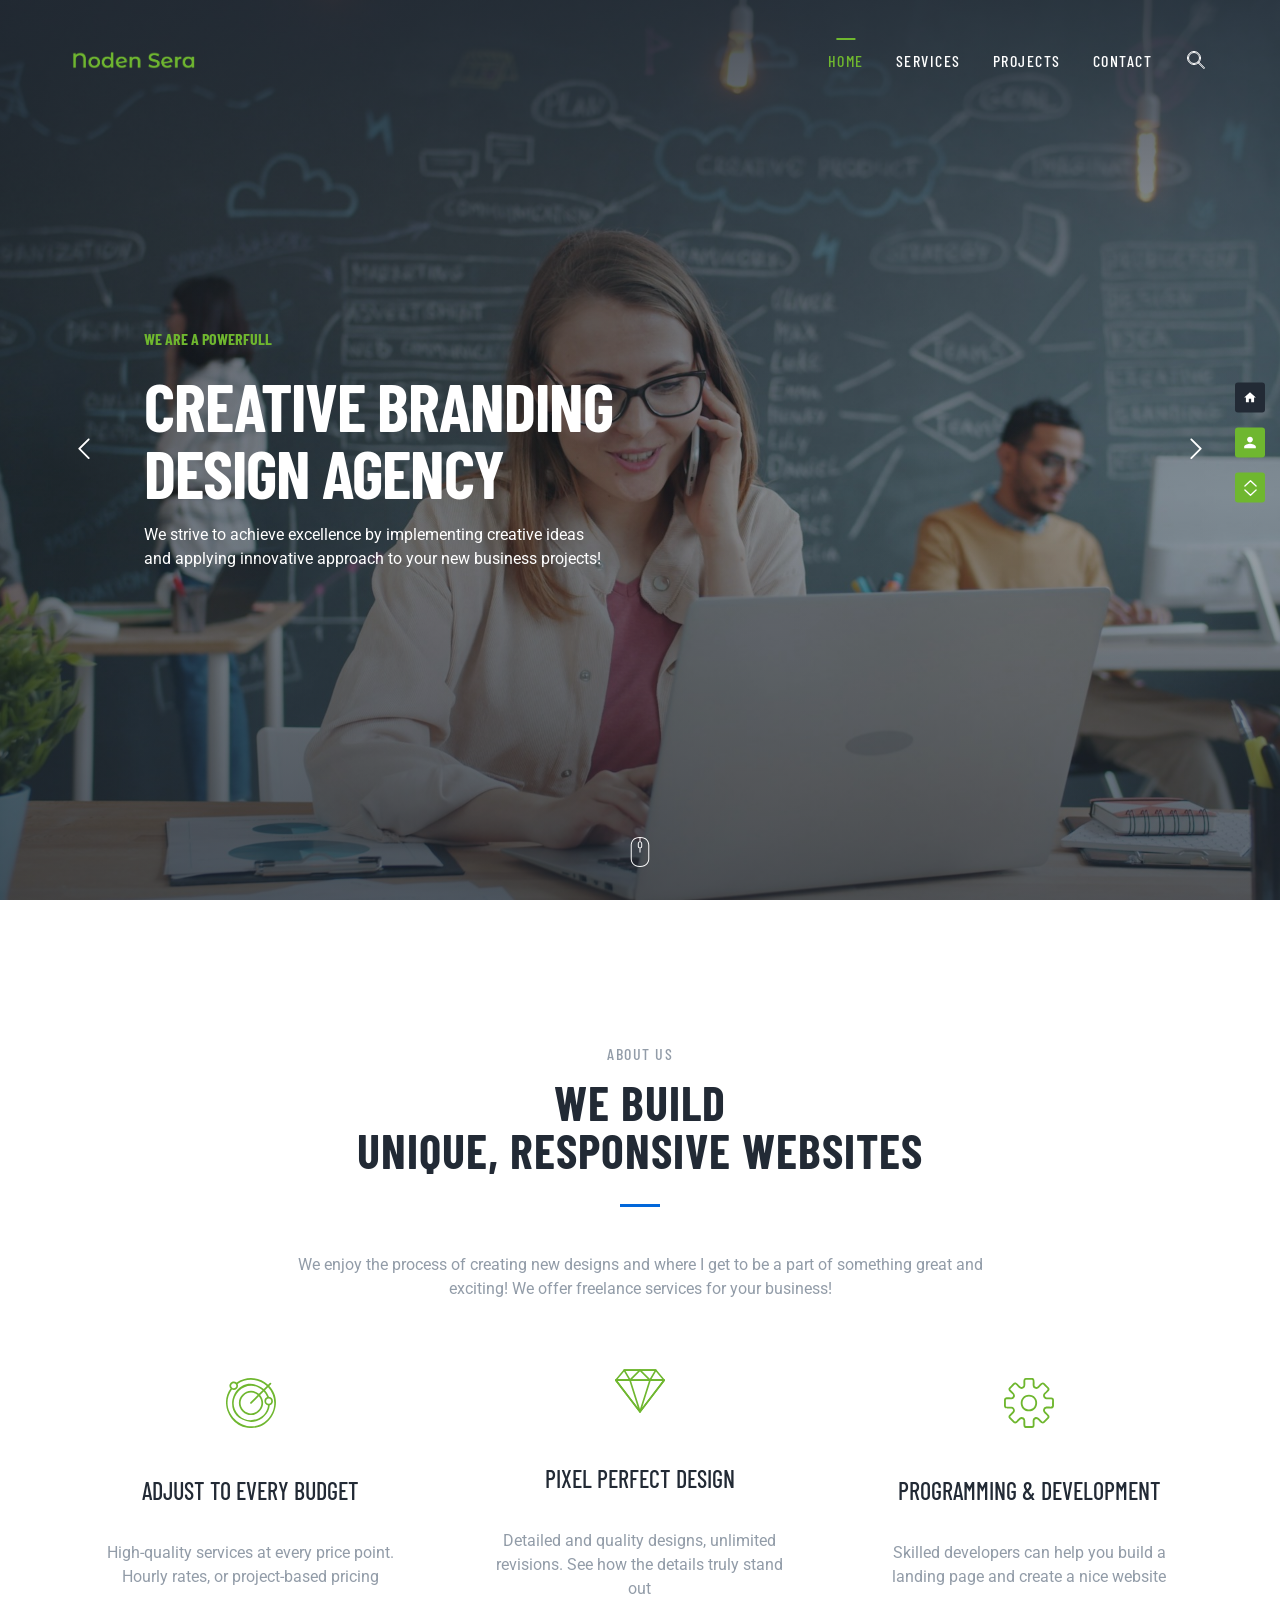
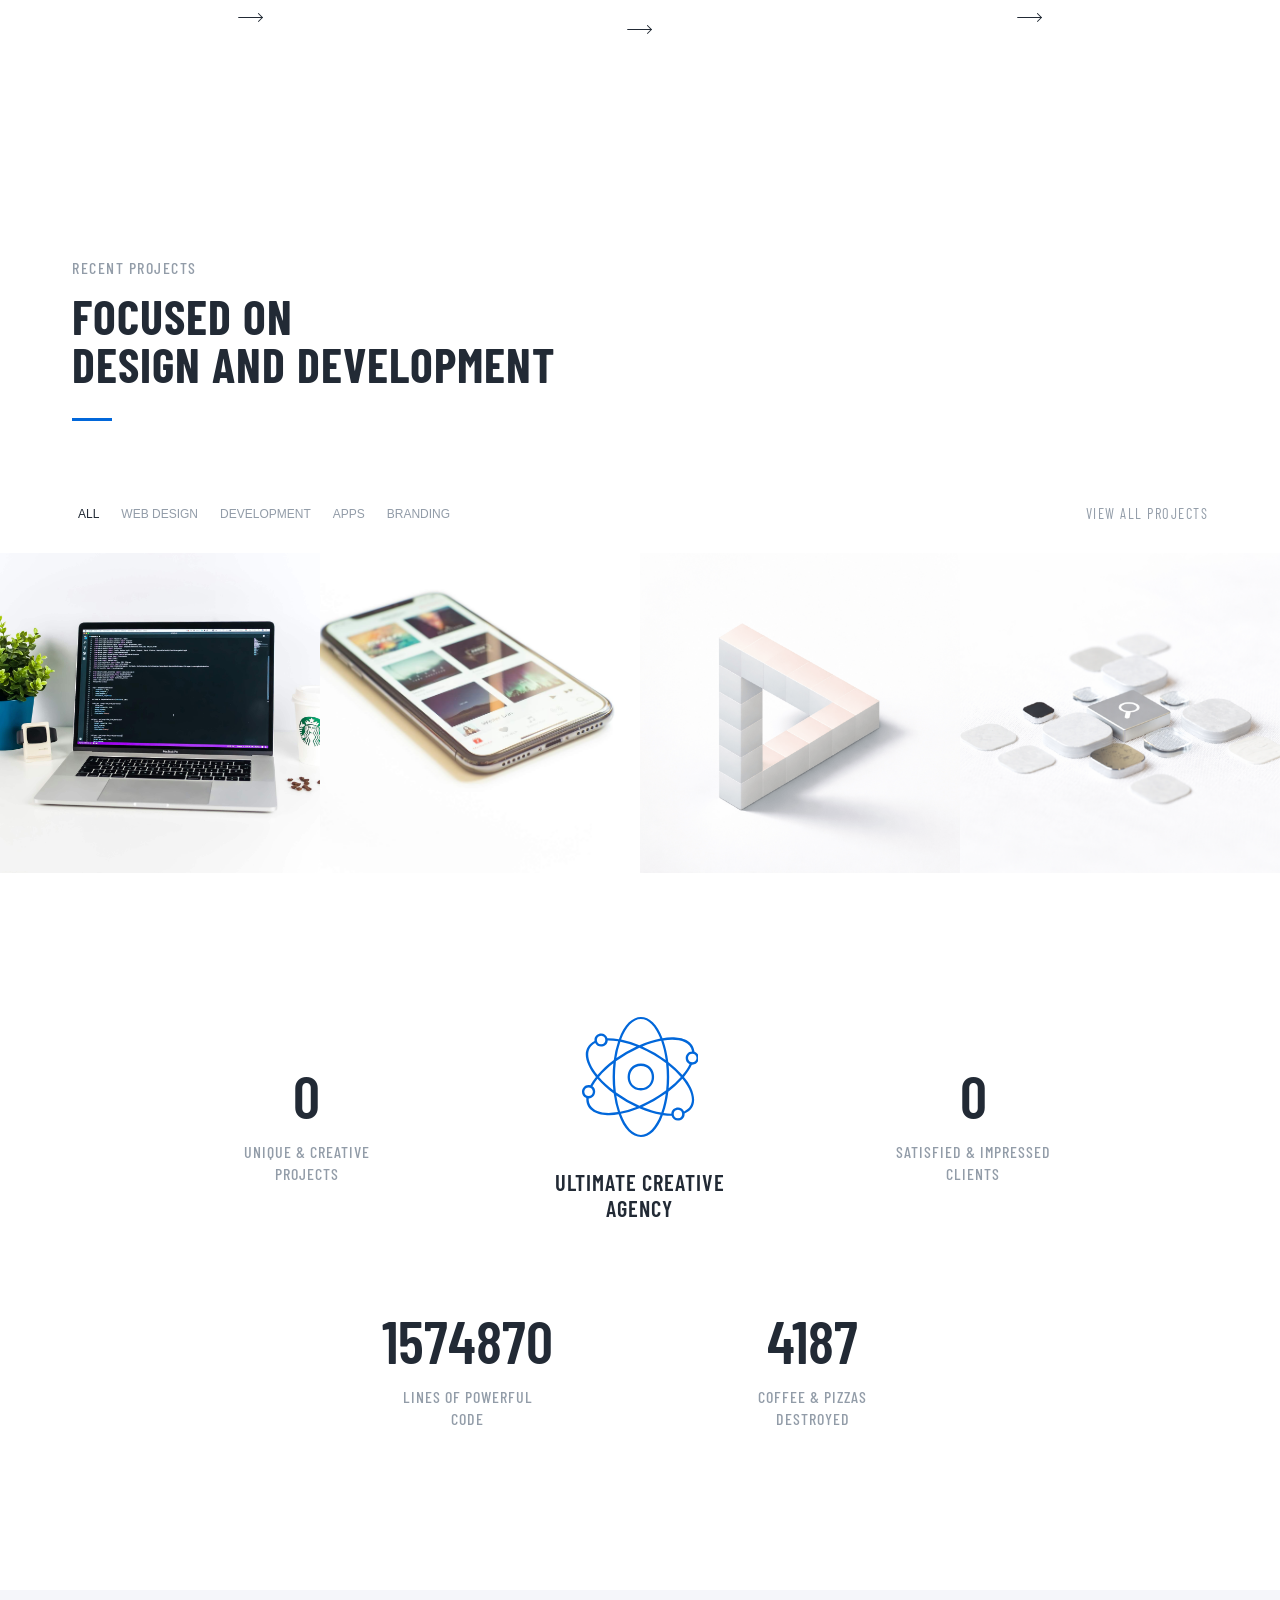
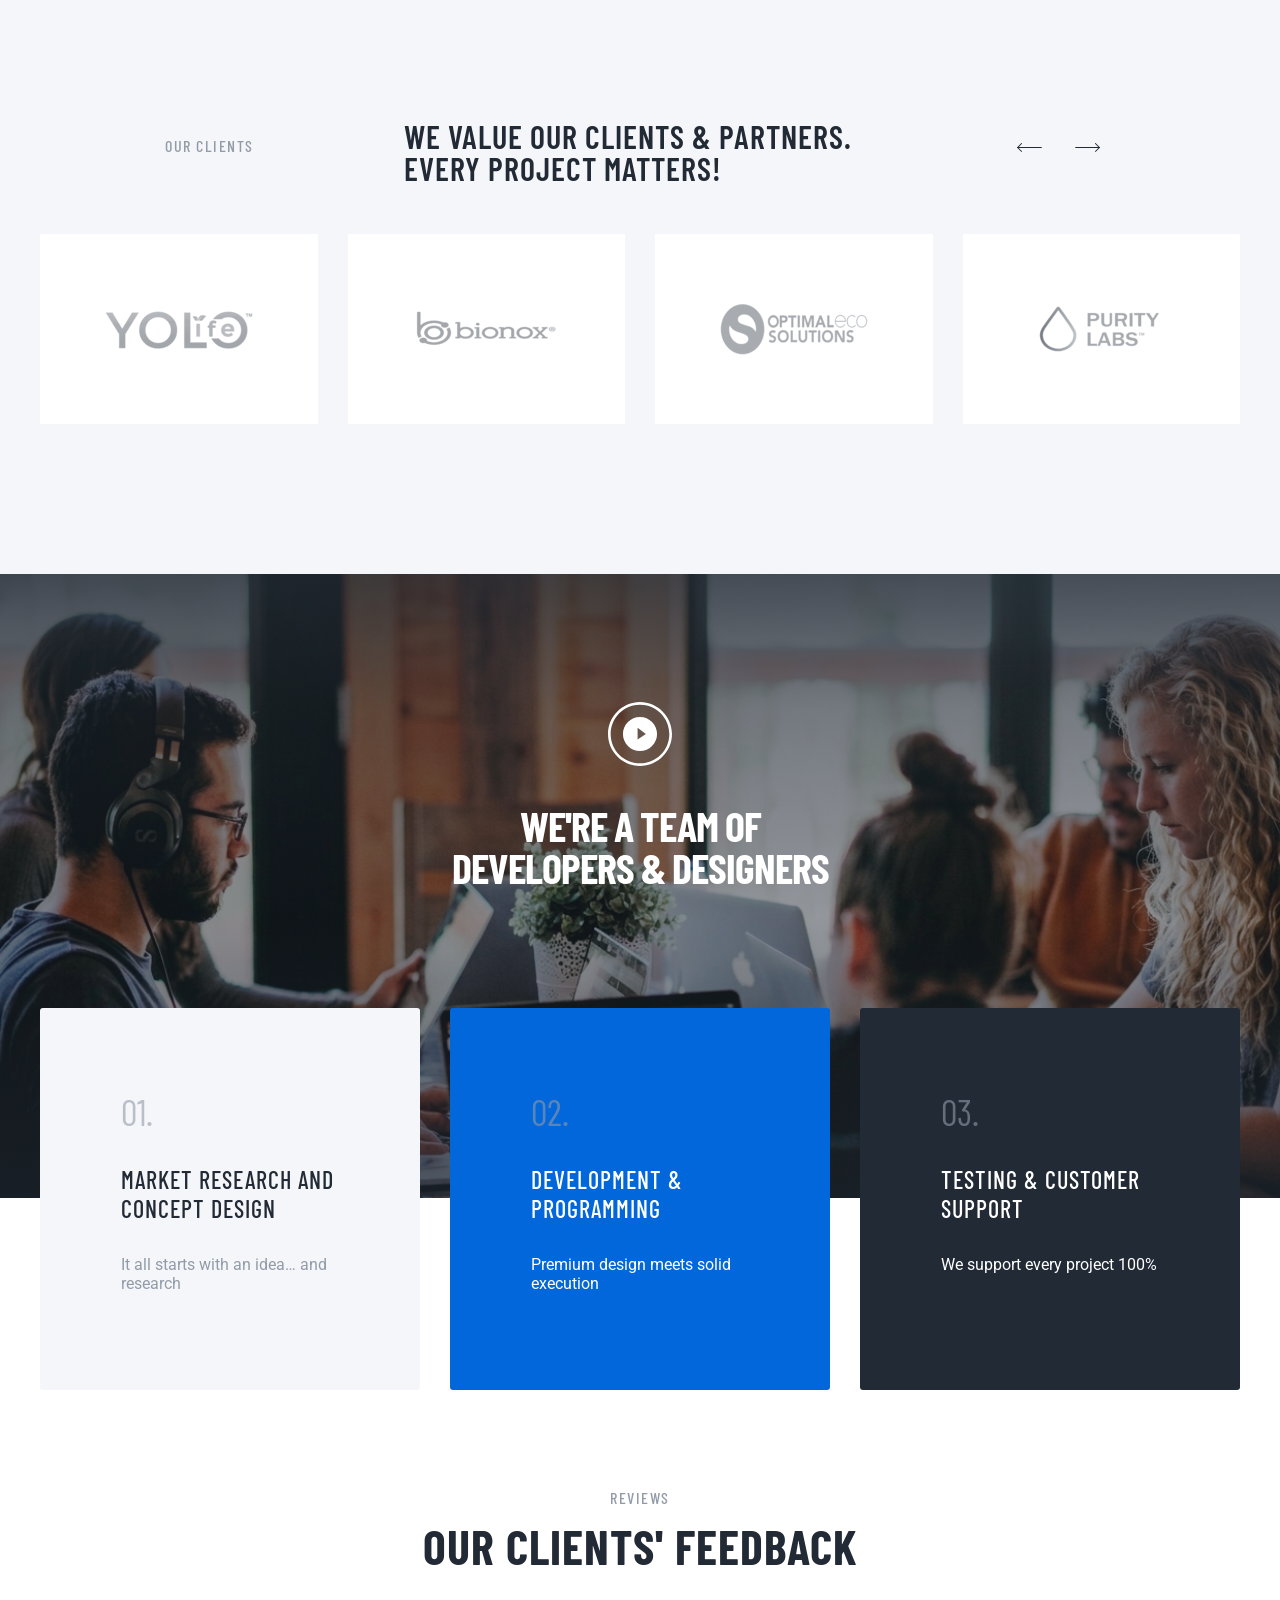
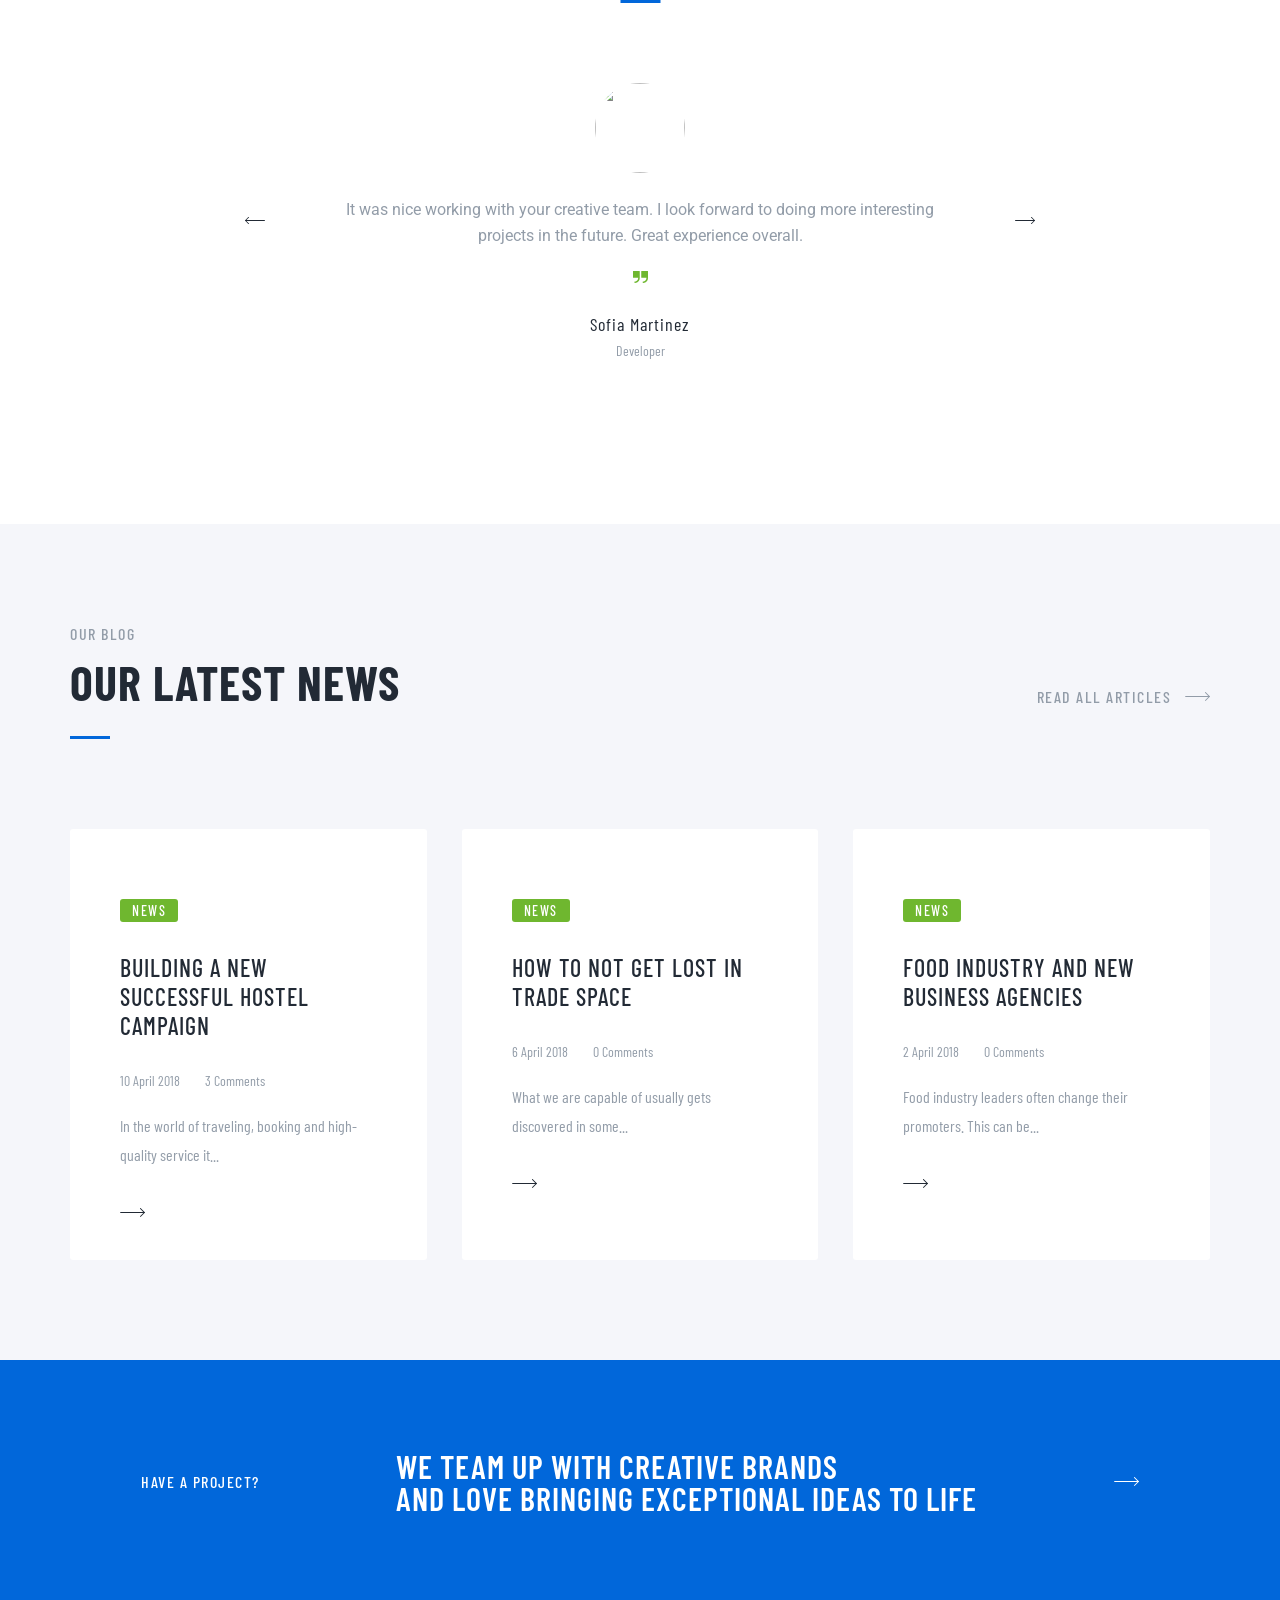
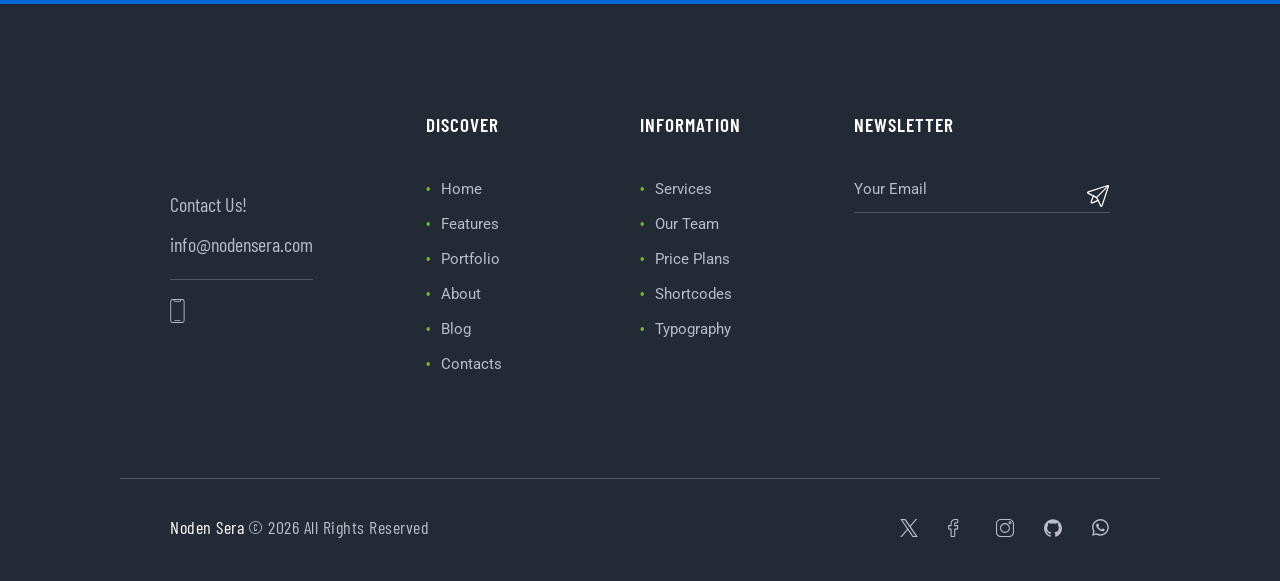
==== commit 0d58dfc1: "services page" ====
--- a/index.html
+++ b/index.html
@@ -26,8 +26,8 @@
                 <div class="logo">
                     <img src="./assets/images/logo-name.png" alt="">
                 </div>
-                <a href="#" class="menu-nav active">Home</a>
-                <a href="#" class="menu-nav">Services</a>
+                <a href="./index.html" class="menu-nav active">Home</a>
+                <a href="./services.html" class="menu-nav">Services</a>
                 <a href="#" class="menu-nav">Projects</a>
                 <a href="#" class="menu-nav">Contact</a>
                 <a href="#" class="menu-nav no-line">
@@ -686,7 +686,7 @@
             <div class="footer-col">
                 <h3>Discover</h3>
                 <ul>
-                    <li><a href="#">Home</a></li>
+                    <li><a href="./index.html">Home</a></li>
                     <li><a href="#">Features</a></li>
                     <li><a href="#">Portfolio</a></li>
                     <li><a href="#">About</a></li>
@@ -698,7 +698,7 @@
             <div class="footer-col">
                 <h3>Information</h3>
                 <ul>
-                    <li><a href="#">Services</a></li>
+                    <li><a href="./services.html">Services</a></li>
                     <li><a href="#">Our Team</a></li>
                     <li><a href="#">Price Plans</a></li>
                     <li><a href="#">Shortcodes</a></li>
--- a/assets/css/main.css
+++ b/assets/css/main.css
@@ -19,6 +19,7 @@
 @import url('./components/social-icons.css');
 
 /* sections imports */
+/* index imports */
 
 @import url('./sections/hero.css');
 @import url('./sections/about.css');
@@ -31,6 +32,10 @@
 @import url('./sections/banner.css');
 @import url('./sections/footer.css');
 
+/* services imports */
+
+@import url('./sections/services.css');
+
 /* pages imports */
 
 @import url('./pages/home.css');
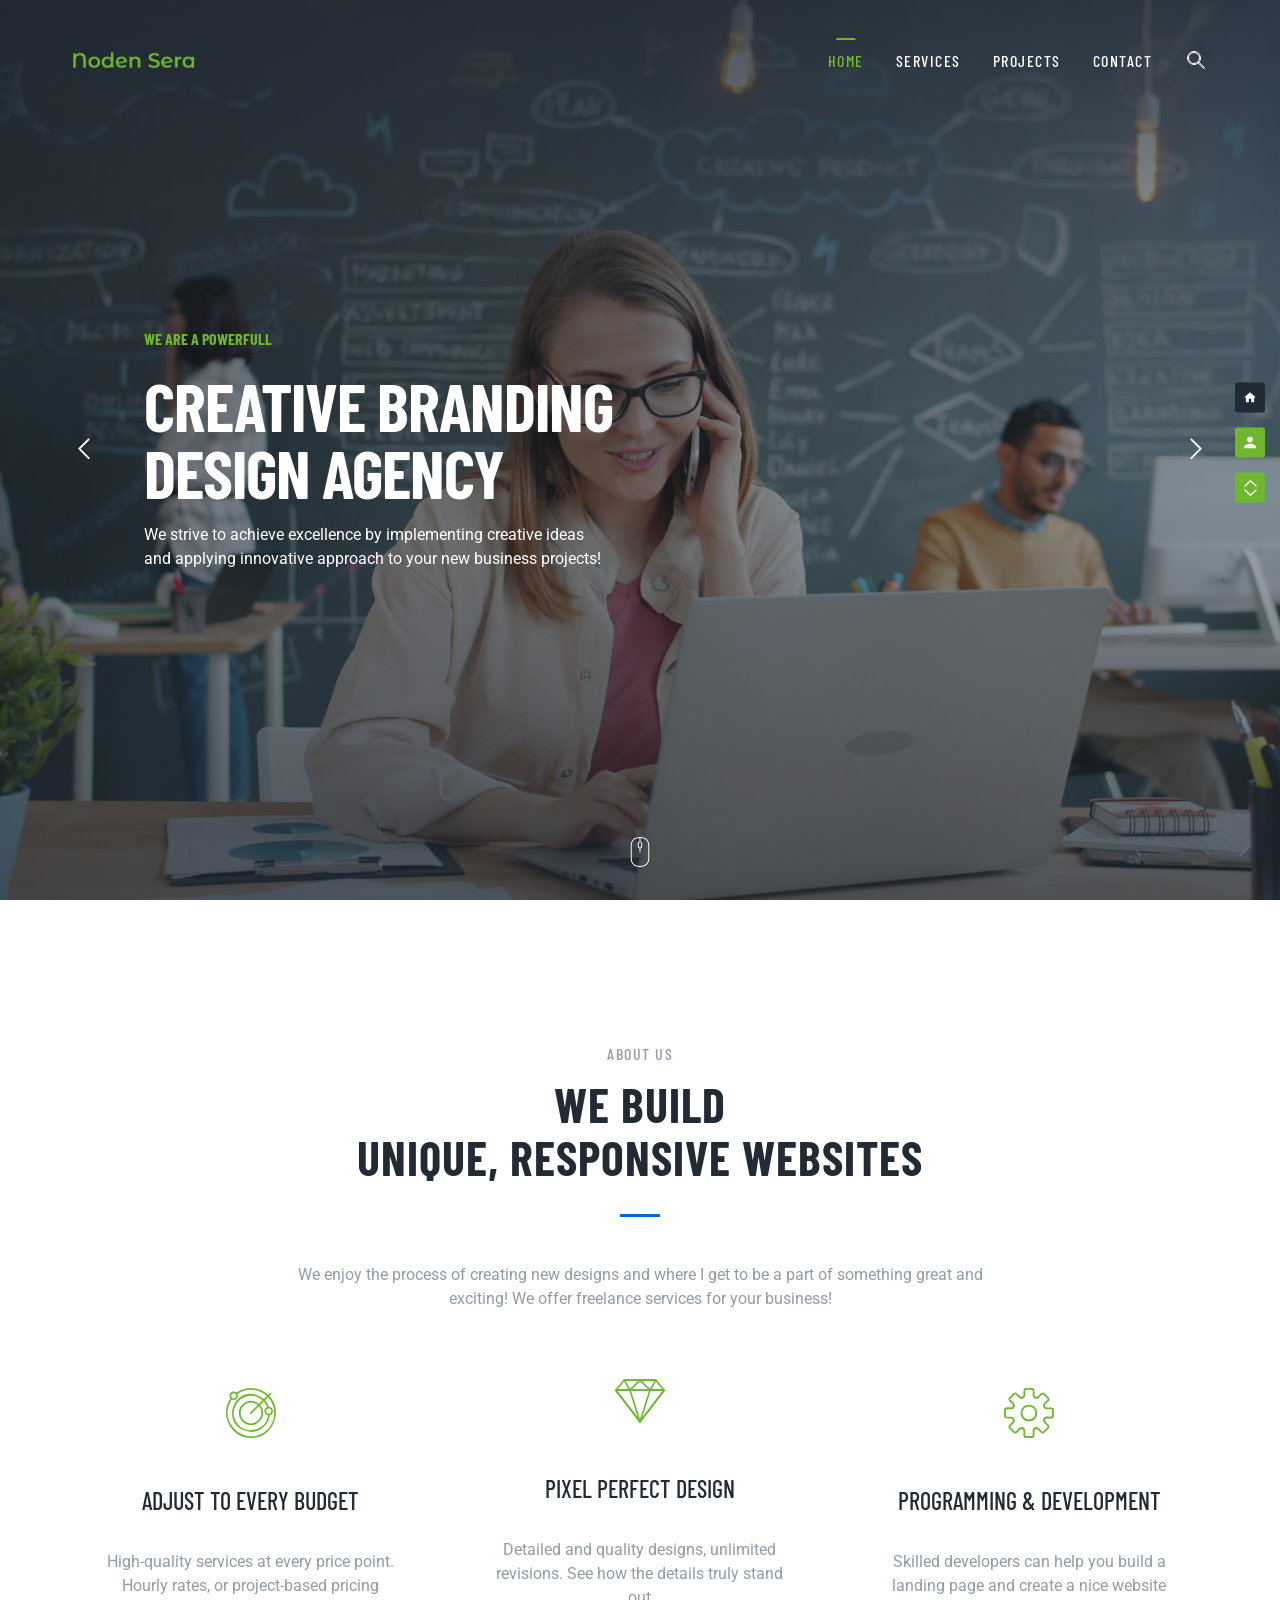
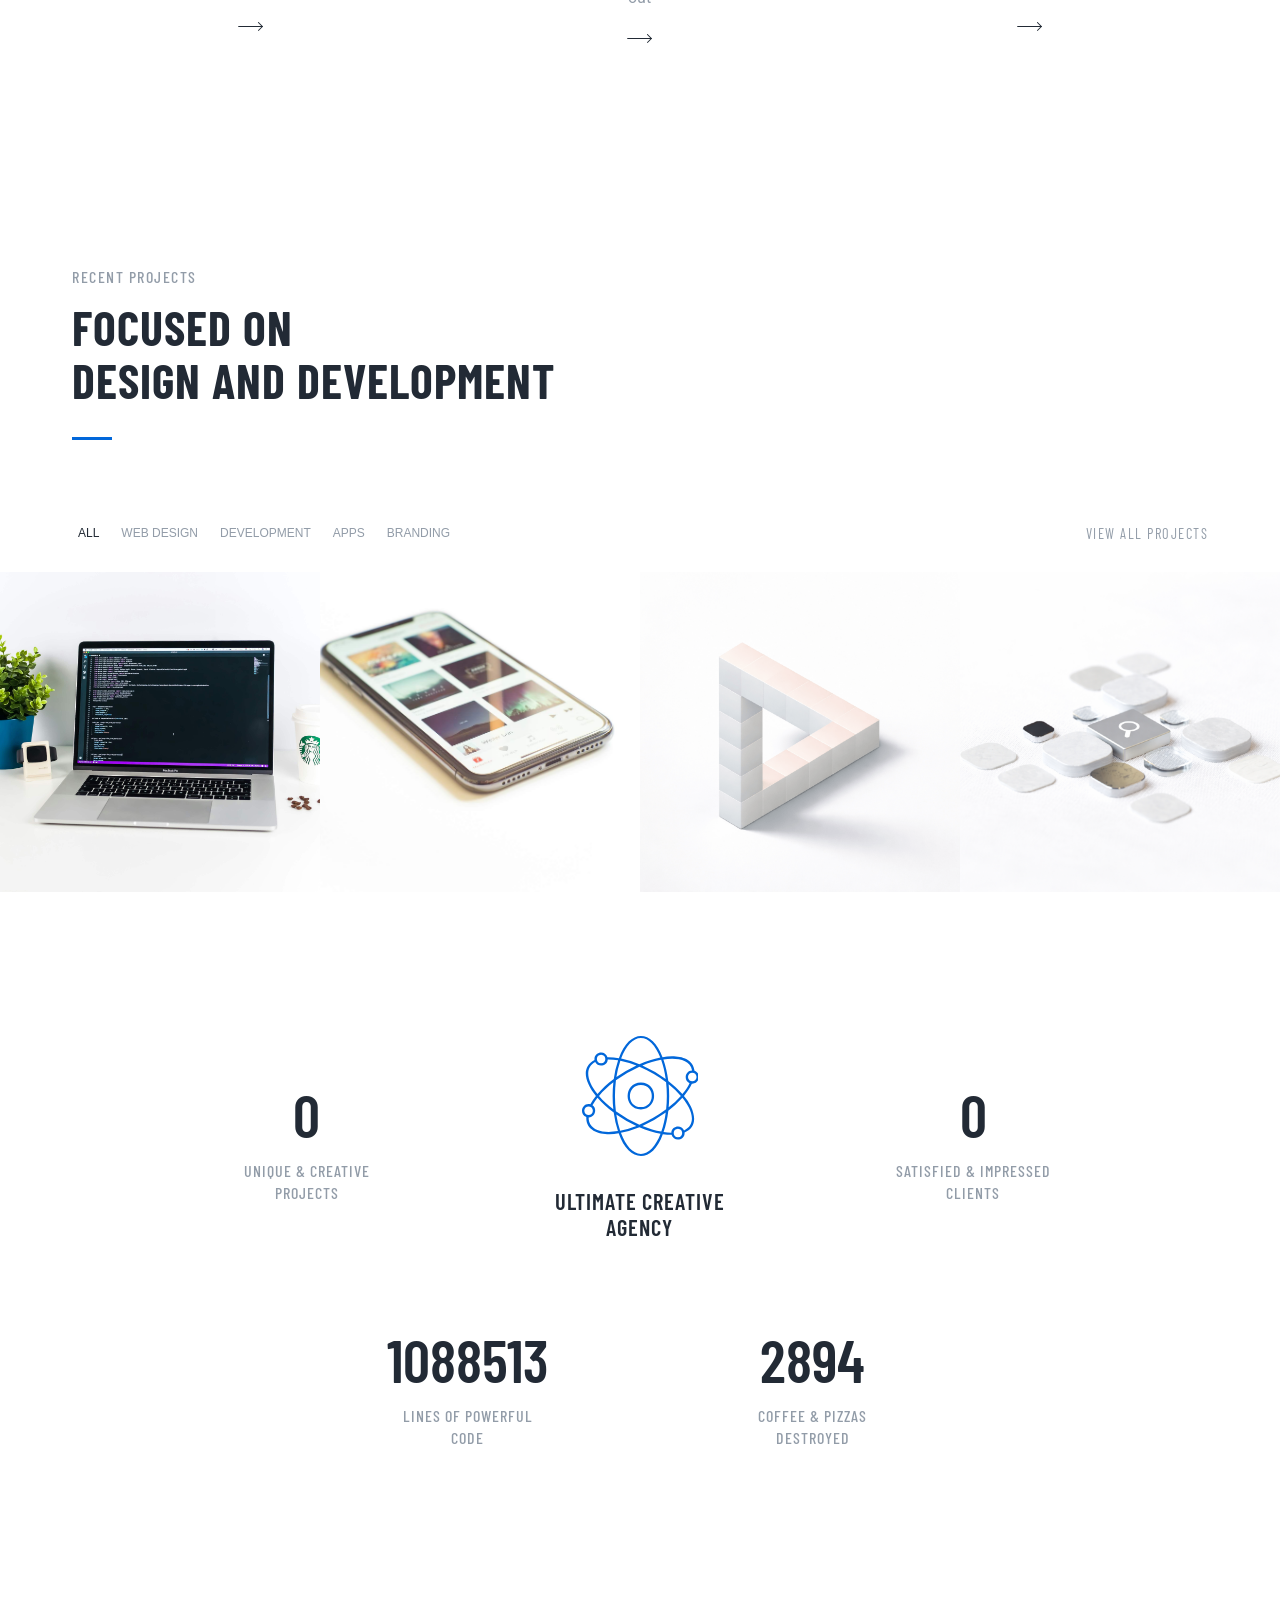
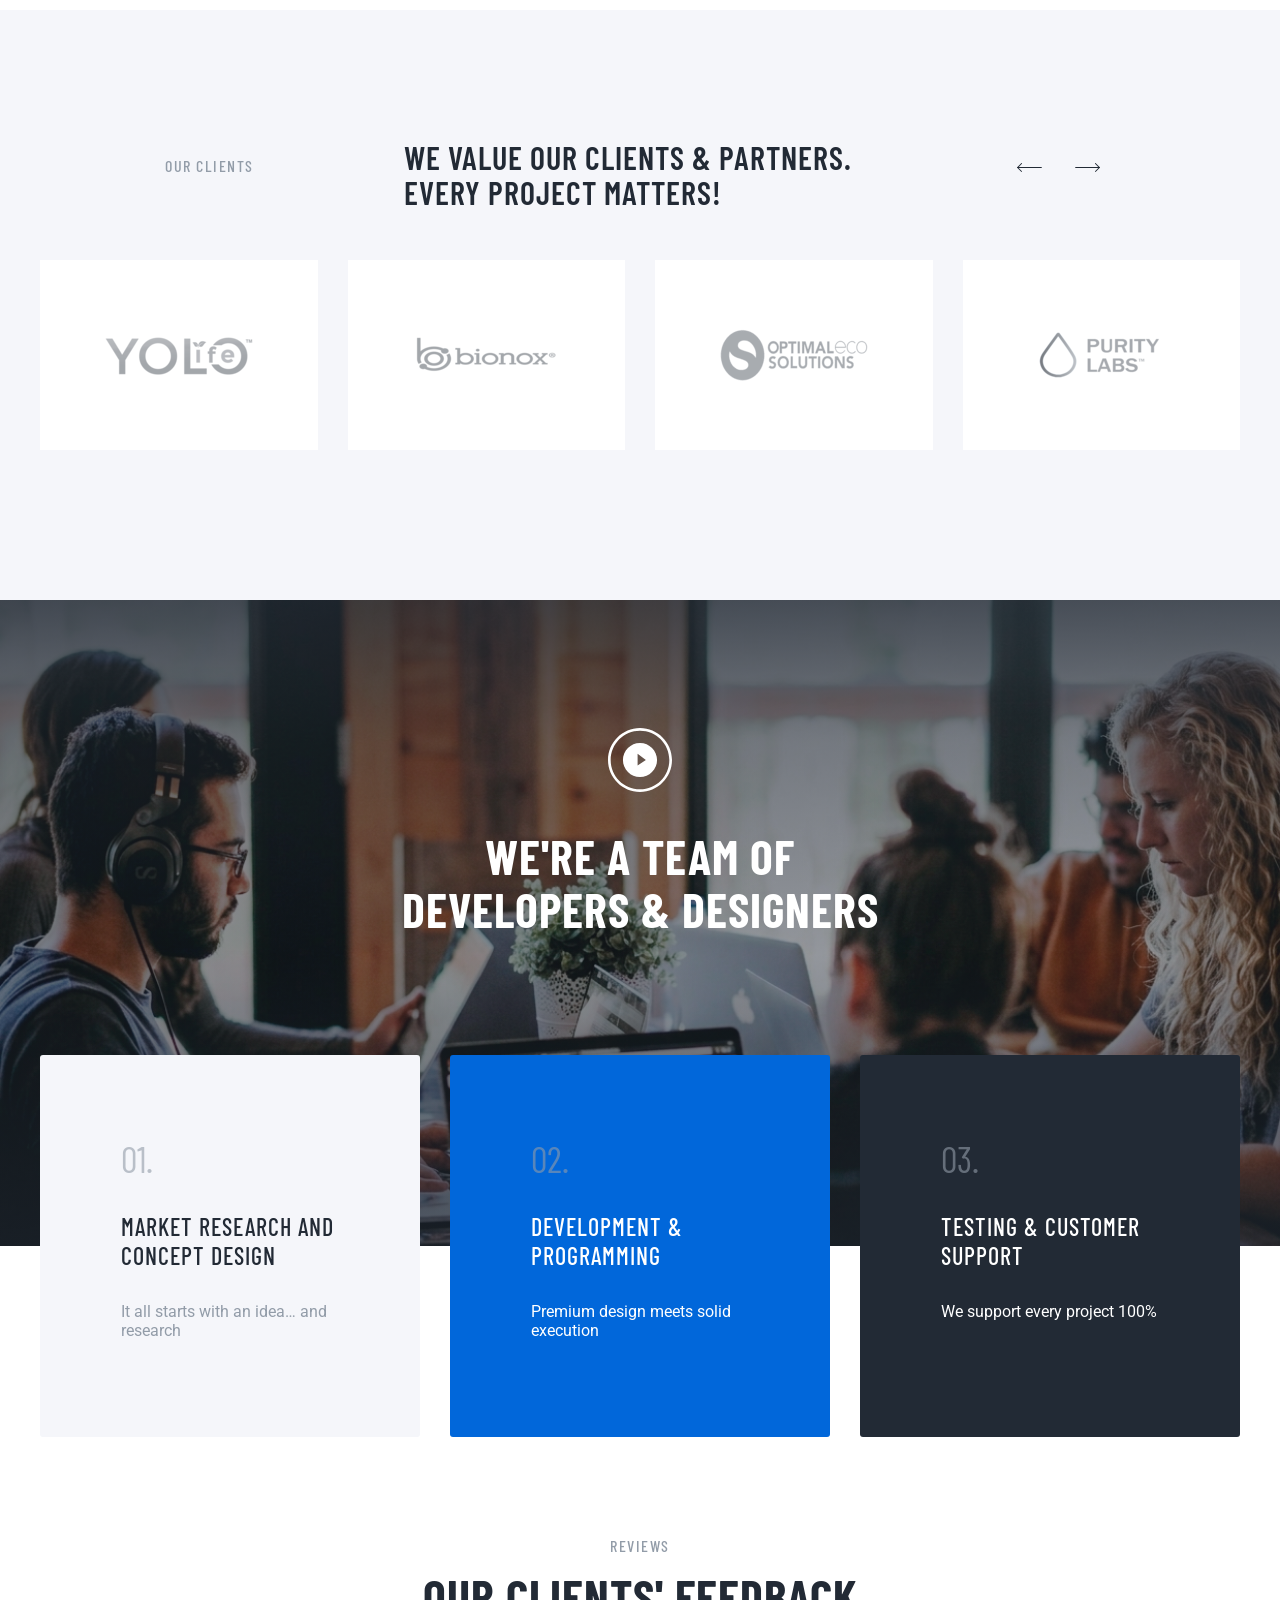
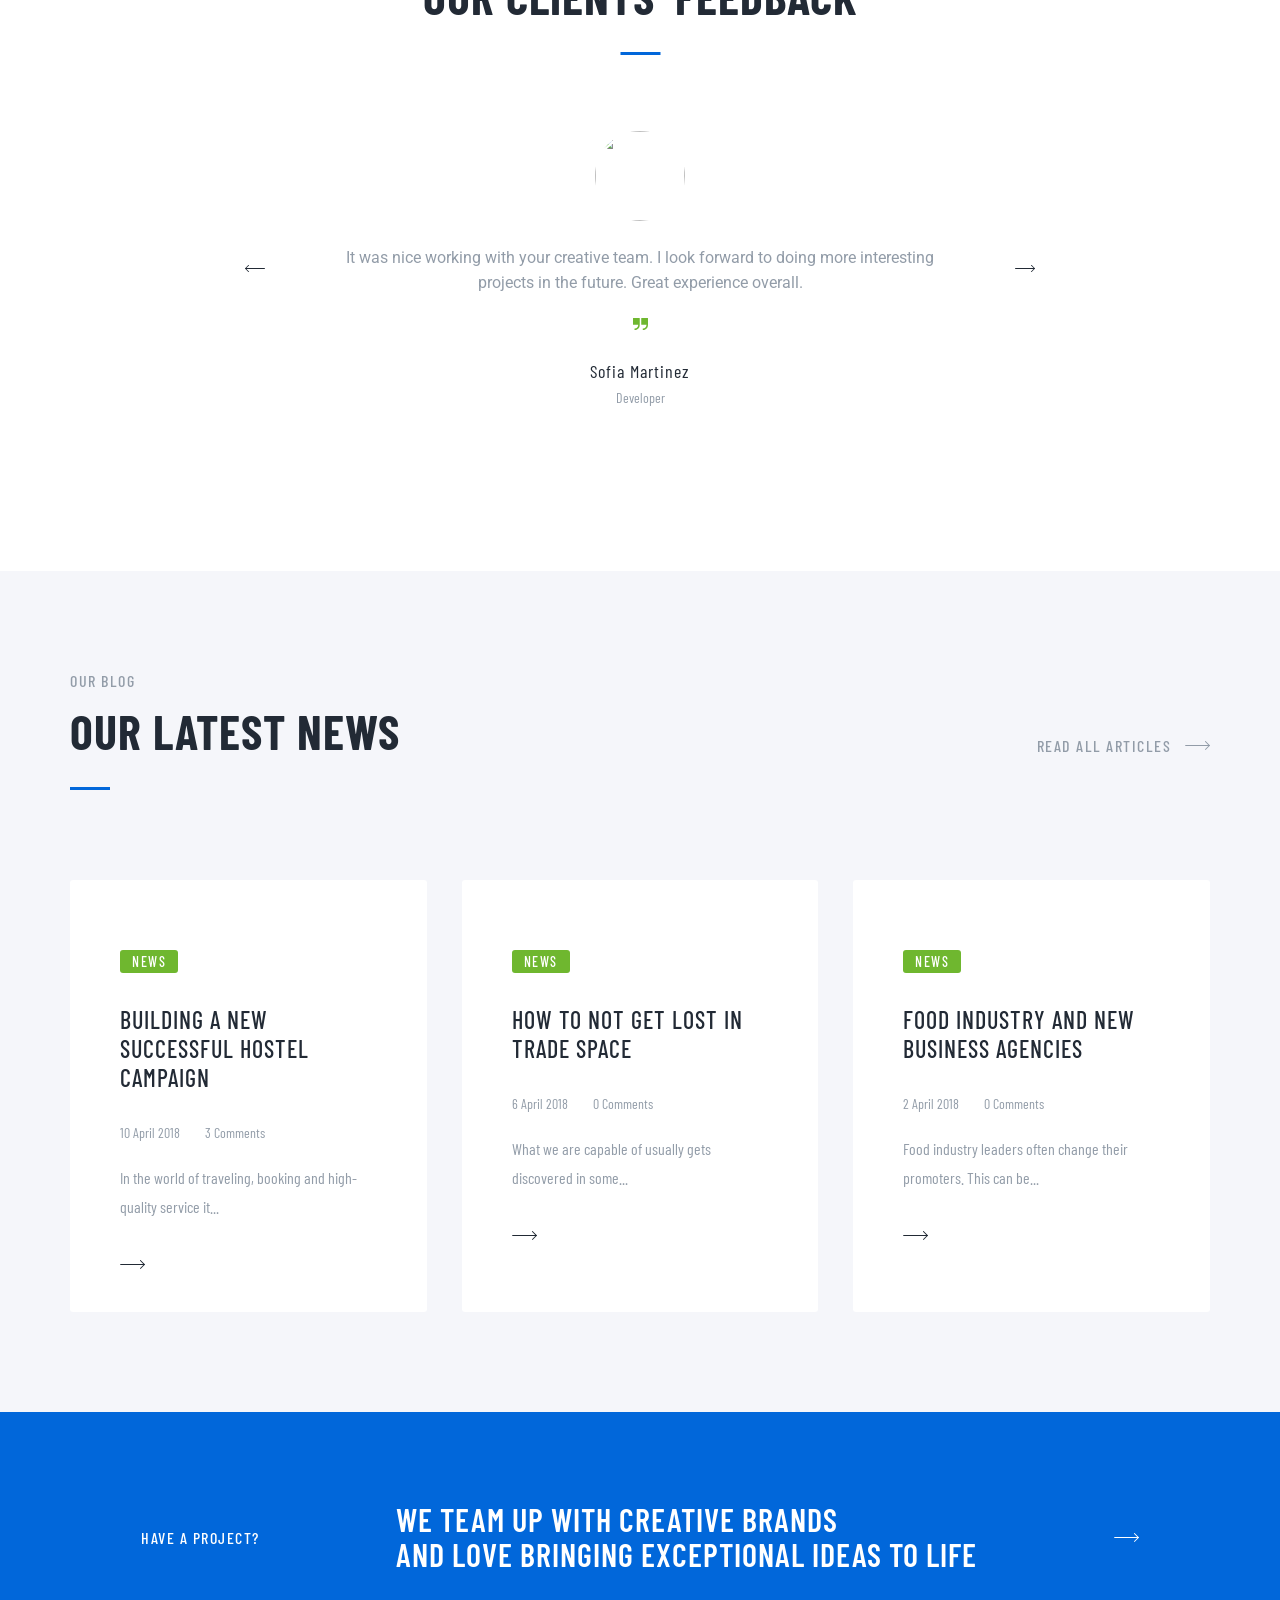
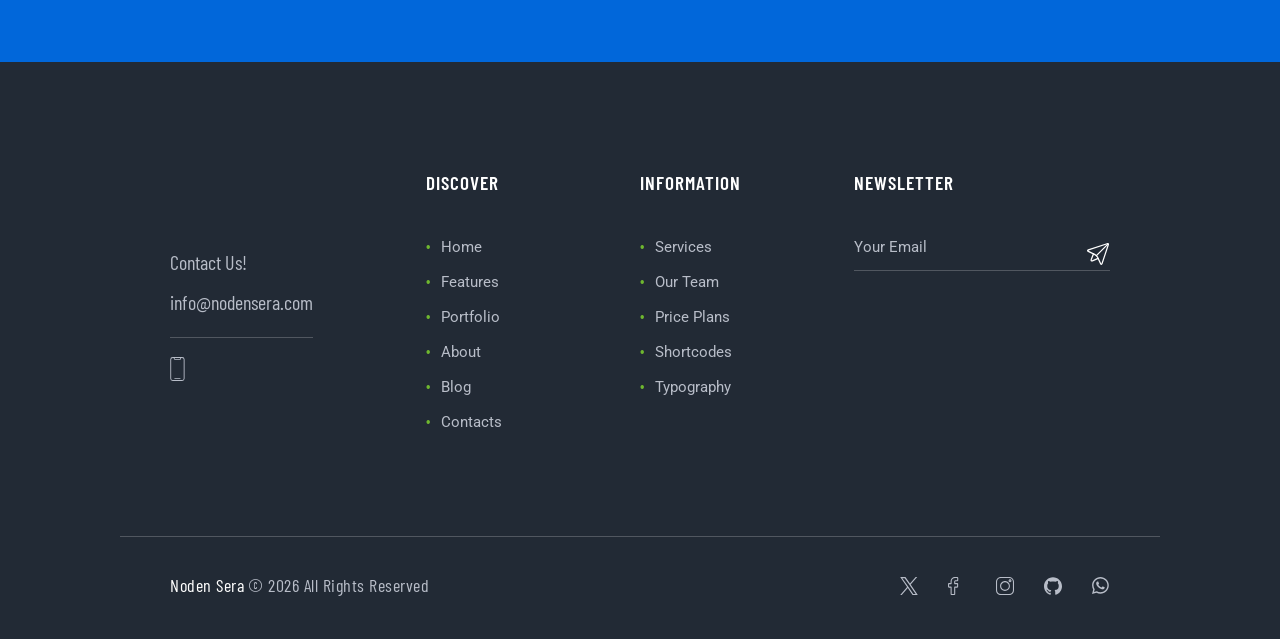
==== commit 9ecbcaf8: "global h1 & h3 typography" ====
--- a/index.html
+++ b/index.html
@@ -100,8 +100,8 @@
     </section>
     <!-- about section -->
     <section class="about" id="aboutMe">
-        <h3>About Us</h3>
-        <h1>We Build<br>Unique, Responsive Websites</h1>
+        <h3 class="section-label">About Us</h3>
+        <h1 class="section-title">We Build<br>Unique, Responsive Websites</h1>
         <hr>
         <p>
             We enjoy the process of creating new designs and where I get to be a part of something great
@@ -210,8 +210,8 @@
     <!-- projects section -->
     <section class="portfolio-section" id="portfolio">
         <div class="portfolio-main">
-            <h3>Recent Projects</h3>
-            <h1>Focused on<br>Design and Development</h1>
+            <h3 class="section-label">Recent Projects</h3>
+            <h1 class="section-title">Focused on<br>Design and Development</h1>
             <hr>
         </div>
         <div class="portfolio-header">
@@ -328,7 +328,7 @@
         <div class="clients-container">
             <div class="clients-main">
                 <h3>Our Clients</h3>
-                <h1>We Value Our Clients & Partners.<br>Every Project Matters!</h1>
+                <h1 class="section-title">We Value Our Clients & Partners.<br>Every Project Matters!</h1>
                 <div class="carousel-arrows">
                     <svg class="icon-arrow" viewBox="0 0 1560 1560" xmlns="http://www.w3.org/2000/svg">
                         <path
@@ -390,7 +390,7 @@
                     </svg>
                 </div>
             </div>
-            <h1>
+            <h1 class="section-title">
                 We're a Team of<br>
                 Developers & Designers
             </h1>
@@ -424,8 +424,8 @@
     <!-- testimonial section -->
     <section class="testimonial-section" id="testimonials">
         <div class="testimonial-top">
-            <h3>Reviews</h3>
-            <h1>Our Clients' Feedback</h1>
+            <h3 class="section-label">Reviews</h3>
+            <h1 class="section-title">Our Clients' Feedback</h1>
             <hr>
         </div>
         <div class="testimonial-container">
@@ -507,8 +507,8 @@
     <section class="news-section" id="news">
         <div class="news-header">
             <div class="news-title">
-                <h3>Our Blog</h3>
-                <h1>Our Latest News</h1>
+                <h3 class="section-label">Our Blog</h3>
+                <h1 class="section-title">Our Latest News</h1>
                 <hr>
             </div>
             <a href="#" class="all-news-btn">
@@ -639,7 +639,7 @@
     <!-- banner section -->
     <section class="banner">
         <h3>Have a Project?</h3>
-        <h1>We Team Up with Creative Brands<br>
+        <h1 class="section-title">We Team Up with Creative Brands<br>
             and Love Bringing Exceptional Ideas to Life
         </h1>
         <a href="#" class="banner-btn">
--- a/assets/css/main.css
+++ b/assets/css/main.css
@@ -6,6 +6,8 @@
 @import url('./global/typography.css');
 @import url('./global/animations.css');
 @import url('./global/utilities.css');
+@import url("./global/layout.css");
+@import url("./global/icons.css");
 
 /* components imports */
 
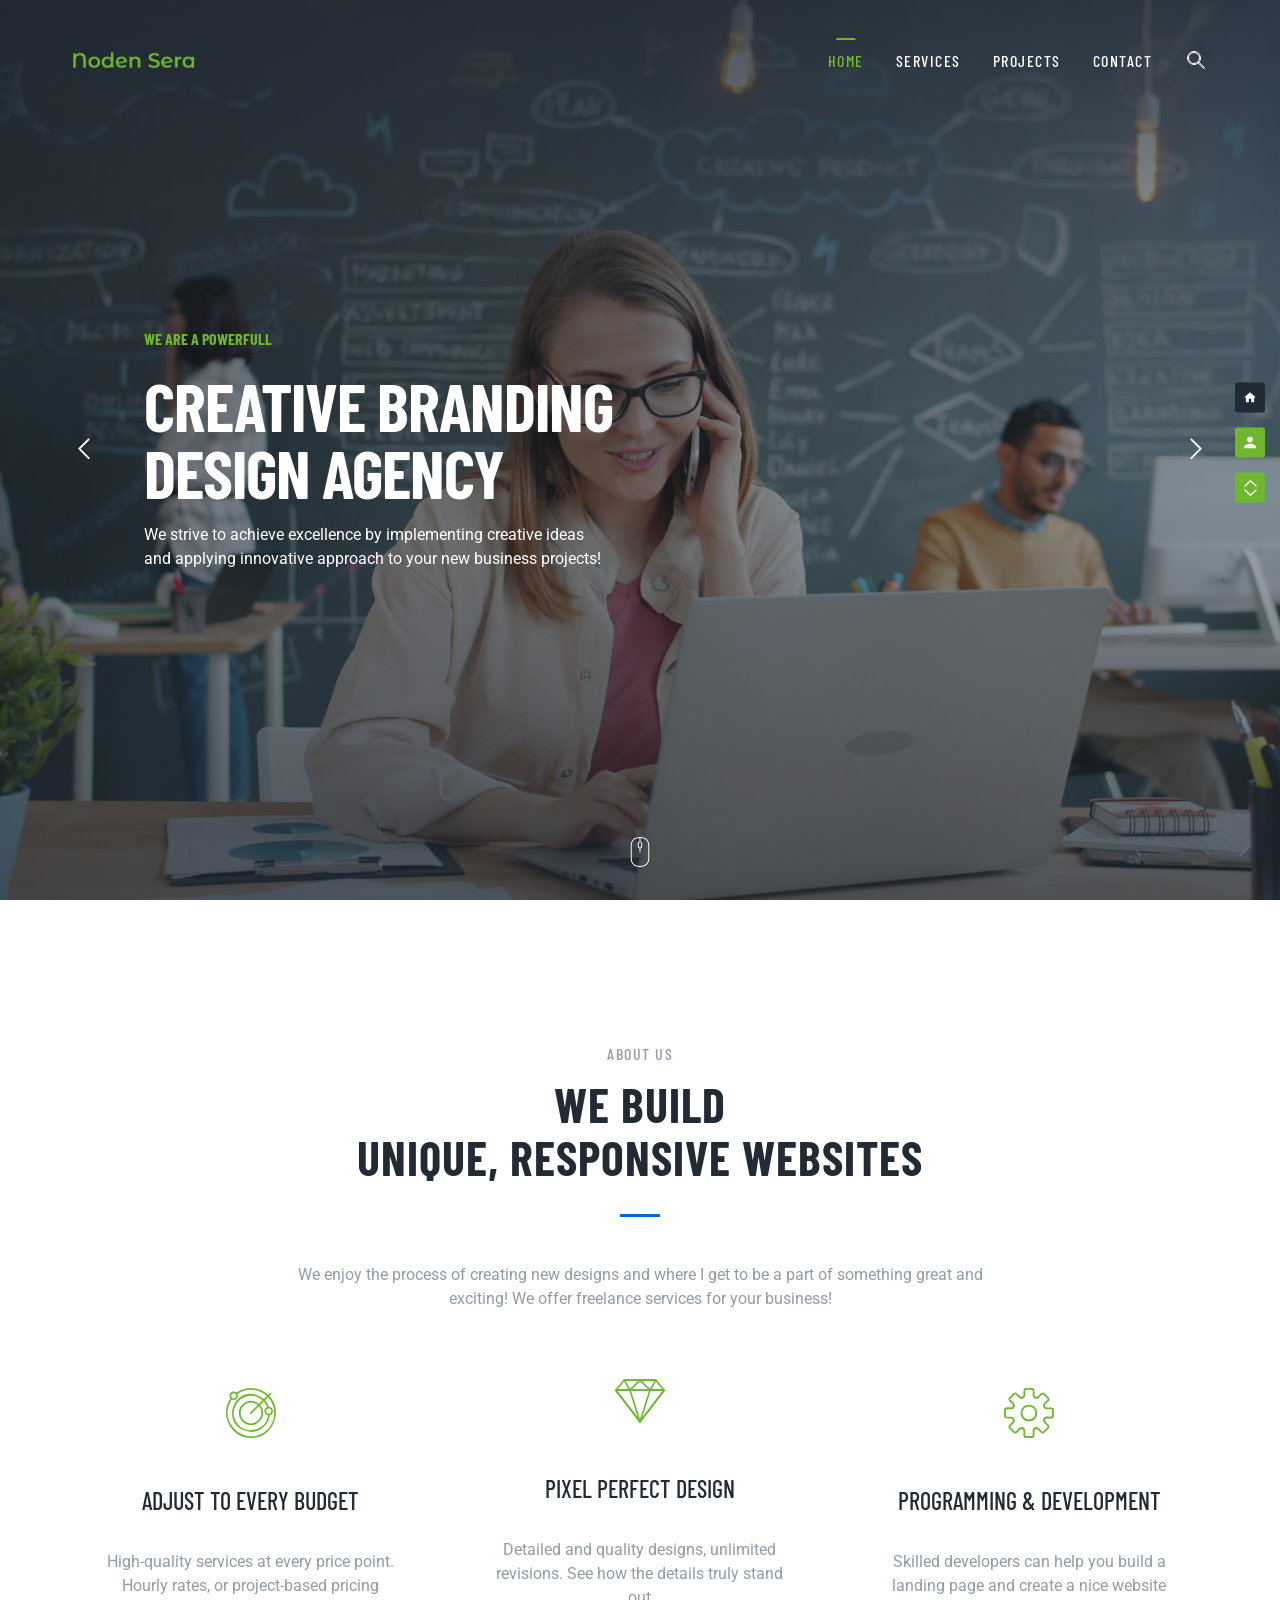
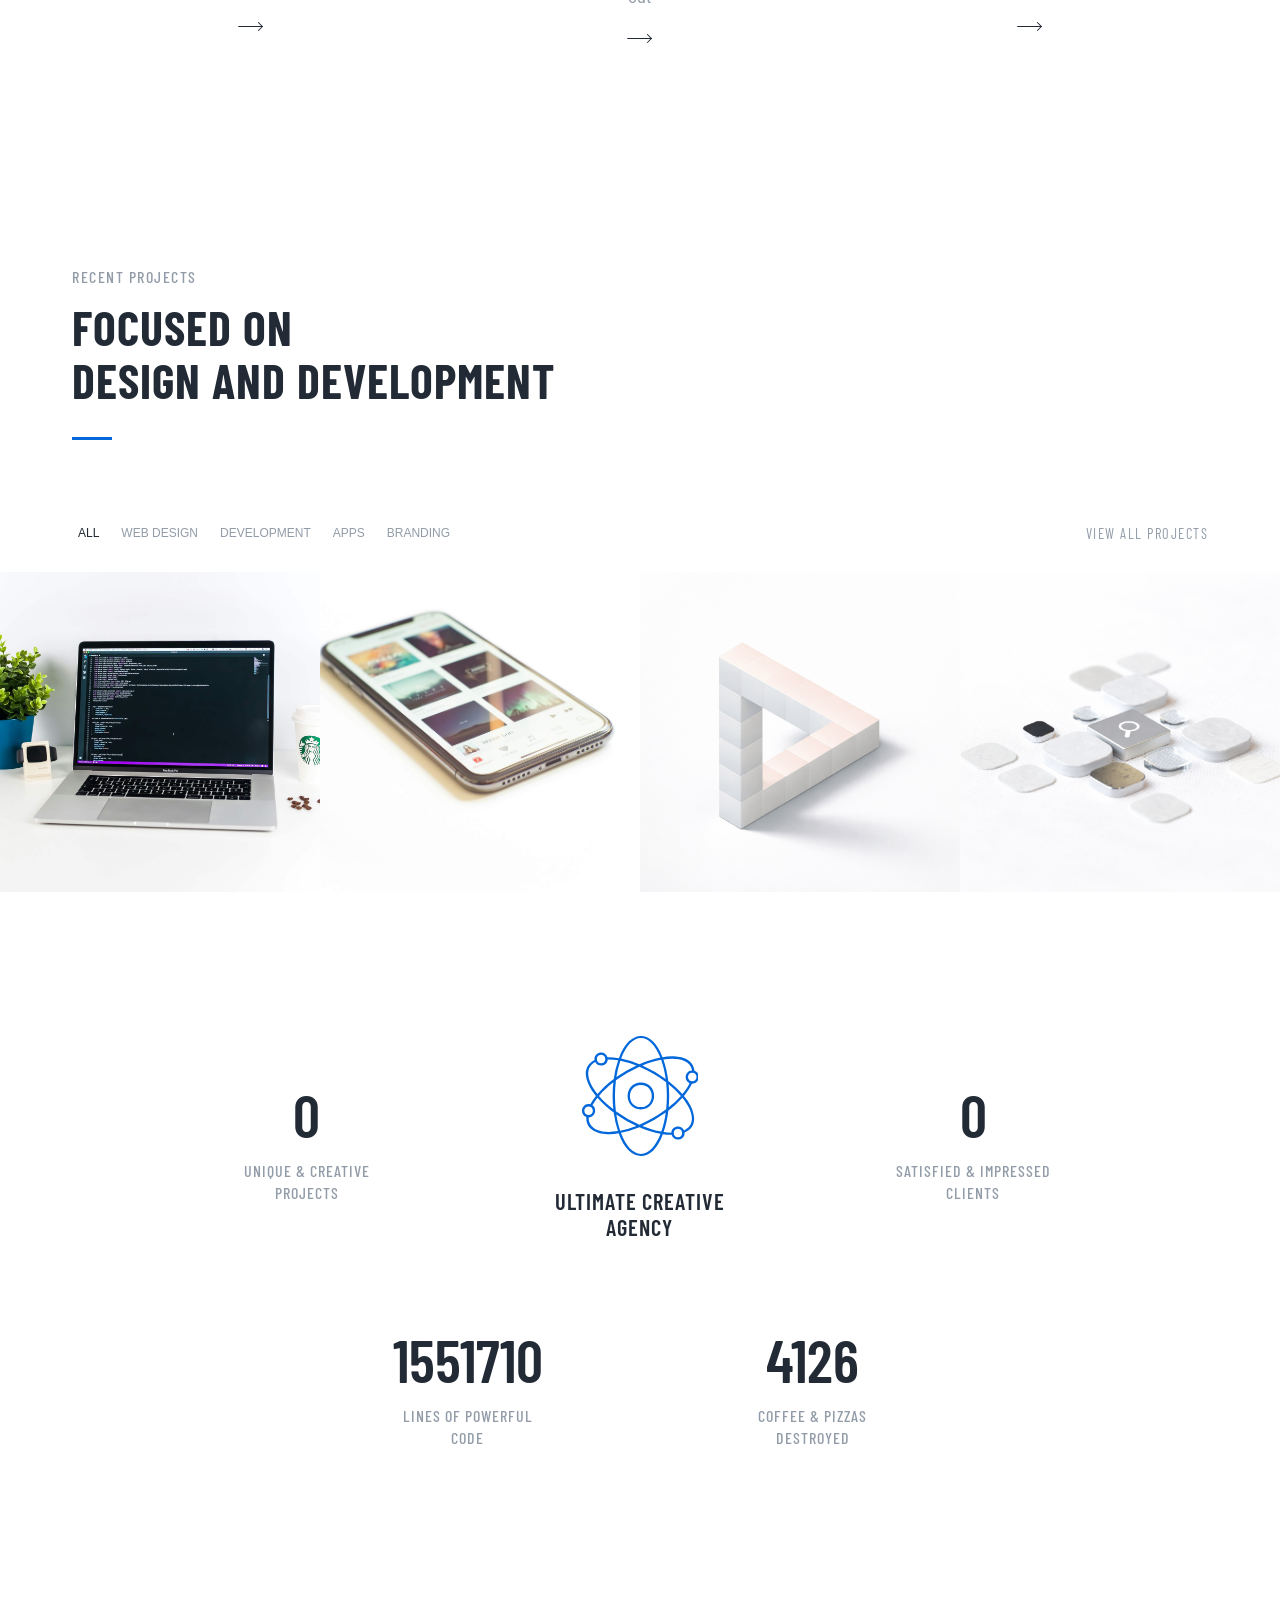
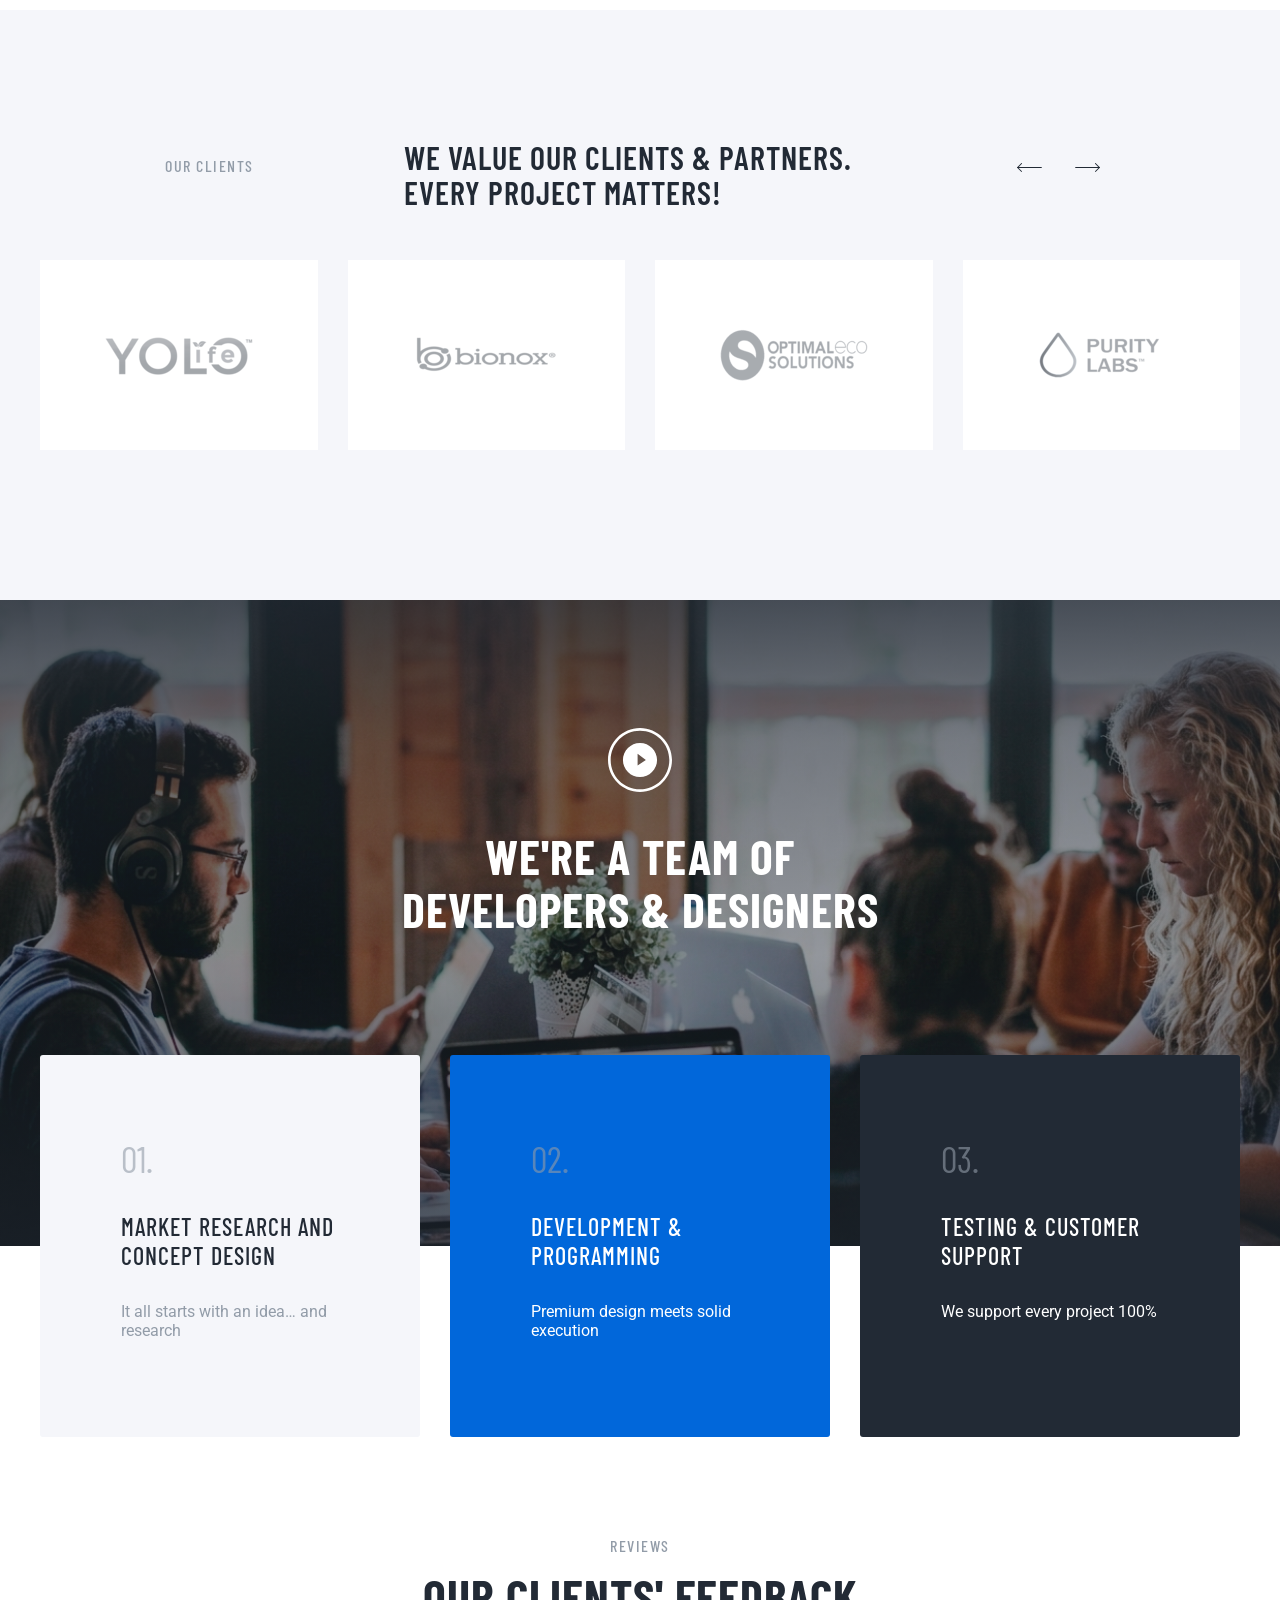
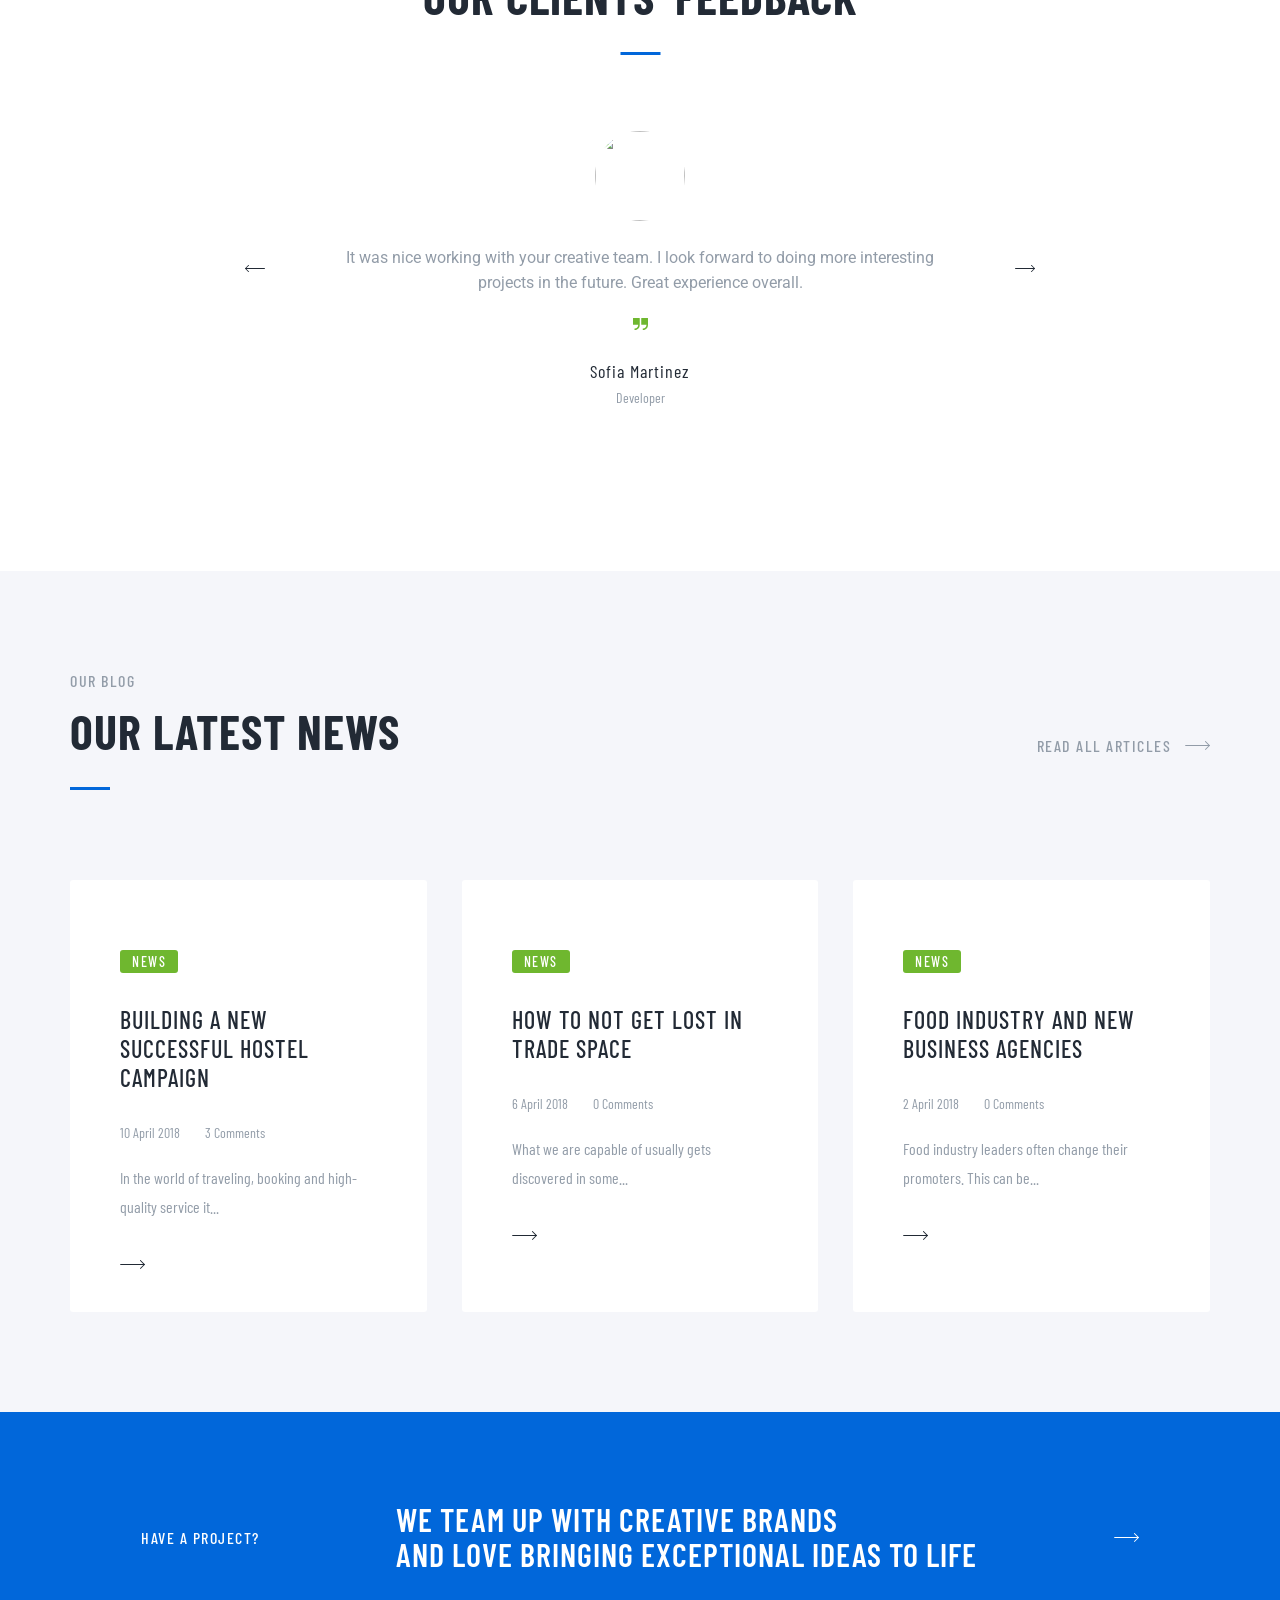
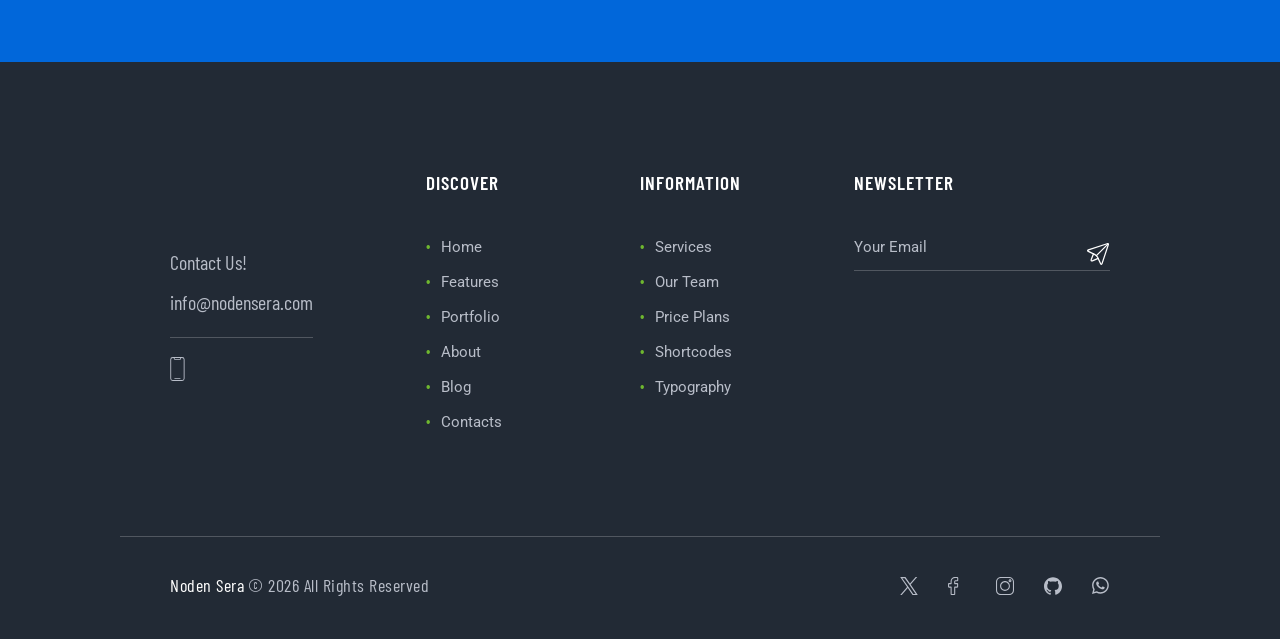
==== commit e7492bb4: "home responsive styles" ====
--- a/index.html
+++ b/index.html
@@ -7,6 +7,8 @@
     <title>Home</title>
     <!-- css style sheet link -->
     <link rel="stylesheet" href="./assets/css/main.css">
+    <link rel="stylesheet" href="./assets/css/responsive/home-responsive.css">
+    <!-- favicon -->
     <link rel="shortcut icon" href="./assets/images/favicon.png" type="image/x-icon">
     <!-- fonts link -->
     <link rel="preconnect" href="https://fonts.googleapis.com">
--- a/assets/css/responsive/home-responsive.css
+++ b/assets/css/responsive/home-responsive.css
@@ -0,0 +1,405 @@
+/* desktop / laptop */
+
+@media (max-width: 1200px) {
+
+    /* navigation */
+
+    nav {
+        padding: 2.5rem 3rem;
+        gap: 1.5rem;
+    }
+
+    .menu-nav {
+        font-size: 0.95rem;
+    }
+
+    /* hero */
+
+    .hero-content {
+        max-width: 700px;
+        padding-left: 6rem;
+    }
+
+    .hero-content h1 {
+        font-size: 3.5rem;
+    }
+
+    /* portfolio */
+
+    .portfolio-grid {
+        grid-template-columns: repeat(3, 1fr);
+    }
+
+    /* services */
+
+    .service-card {
+        padding: 55px;
+    }
+
+    /* testimonial */
+
+    .arrow-left {
+        left: -20px;
+    }
+
+    .arrow-right {
+        right: -20px;
+    }
+
+    /* news */
+
+    .news-grid {
+        grid-template-columns: repeat(2, 1fr);
+    }
+
+    /* footer */
+
+    .main-footer {
+        padding: 80px 60px 40px;
+    }
+
+    .footer-top {
+        gap: 50px;
+    }
+}
+
+/* tablet / ipad */
+
+@media (max-width: 768px) {
+
+    html,
+    body {
+        overflow-x: hidden;
+    }
+
+    /* global */
+
+    .section,
+    .about,
+    .portfolio-main,
+    .news-section {
+        padding-left: 25px;
+        padding-right: 25px;
+    }
+
+    h1,
+    .hero-content h1,
+    .about h1,
+    .portfolio-main h1,
+    .news-title h1,
+    .testimonial-top h1 {
+        font-size: 2.5rem;
+        line-height: 1.1;
+    }
+
+    /* navigation */
+
+    nav {
+        flex-wrap: wrap;
+        gap: 1rem;
+        padding: 2rem 1.5rem;
+    }
+
+    nav .logo img {
+        height: 16px;
+    }
+
+    .menu-nav {
+        font-size: 0.9rem;
+        letter-spacing: 1px;
+    }
+
+    /* hero */
+
+    .hero {
+        height: auto;
+        min-height: 100vh;
+    }
+
+    .hero-content {
+        max-width: 100%;
+        padding: 0 25px;
+    }
+
+    .hero-content p {
+        max-width: 100%;
+    }
+
+    .slider-controls button {
+        display: none;
+    }
+
+    .mouse {
+        bottom: 20px;
+    }
+
+    /* about */
+
+    .widget-container {
+        flex-direction: column;
+        gap: 3rem;
+    }
+
+    .widget {
+        max-width: 100%;
+    }
+
+    /* portfolio */
+
+    .portfolio-header {
+        flex-direction: column;
+        align-items: flex-start;
+        gap: 20px;
+    }
+
+    .filters {
+        flex-wrap: wrap;
+        padding: 0;
+    }
+
+    .view-all {
+        right: 0;
+    }
+
+    .portfolio-grid {
+        grid-template-columns: repeat(2, 1fr);
+    }
+
+    /* stats */
+
+    .stats {
+        padding: 6rem 25px;
+    }
+
+    .stats-container,
+    .stats-bottom {
+        grid-template-columns: 1fr;
+        gap: 50px;
+    }
+
+    .stat h2 {
+        font-size: 3rem;
+    }
+
+    /* clients */
+
+    .clients {
+        padding: 70px 25px 120px;
+    }
+
+    .clients-main {
+        flex-direction: column;
+        align-items: flex-start;
+        gap: 20px;
+        padding: 0 0 40px;
+    }
+
+    .carousel-item {
+        flex: 0 0 calc((100% - 30px) / 2);
+    }
+
+    /* video section */
+
+    .video-section {
+        padding: 90px 20px 60px;
+    }
+
+    .video-content h1 {
+        margin-bottom: 120px;
+        font-size: 2.5rem;
+    }
+
+    .services-boxes {
+        position: relative;
+        flex-direction: column;
+        width: 100%;
+        transform: none;
+        margin-top: 50px;
+        gap: 20px;
+    }
+
+    .service-card {
+        padding: 45px;
+    }
+
+    /* testimonial */
+
+    .testimonial-section {
+        margin-top: 6rem;
+        padding: 150px 20px 80px;
+    }
+
+    .testimonial-top {
+        width: 100%;
+        padding: 0 25px;
+    }
+
+    .arrow {
+        display: none;
+    }
+
+    .testimonial-card {
+        padding: 20px;
+    }
+
+    /* news */
+
+    .news-section {
+        padding-top: 80px;
+    }
+
+    .news-header {
+        flex-direction: column;
+        align-items: flex-start;
+        gap: 25px;
+    }
+
+    .news-grid {
+        grid-template-columns: 1fr;
+    }
+
+    .news-content {
+        padding: 30px;
+    }
+
+    /* banner */
+
+    .banner {
+        flex-direction: column;
+        text-align: center;
+        padding: 70px 25px;
+    }
+
+    /* footer */
+
+    .main-footer {
+        padding: 70px 25px 35px;
+    }
+
+    .footer-top {
+        grid-template-columns: 1fr;
+        gap: 50px;
+        padding-left: 0;
+        padding-right: 0;
+    }
+
+    .footer-bottom {
+        flex-direction: column;
+        align-items: flex-start;
+        gap: 25px;
+        padding-left: 0;
+        padding-right: 0;
+    }
+
+    /* floating navigation */
+
+    .floating-nav {
+        right: 10px;
+        gap: 10px;
+    }
+}
+
+/* small devices */
+
+@media (max-width: 480px) {
+
+    /* global */
+
+    h1,
+    .hero-content h1,
+    .about h1,
+    .portfolio-main h1,
+    .news-title h1,
+    .testimonial-top h1 {
+        font-size: 2rem;
+    }
+
+    .section,
+    .about,
+    .portfolio-main,
+    .news-section,
+    .stats,
+    .clients,
+    .banner,
+    .main-footer {
+        padding-left: 20px;
+        padding-right: 20px;
+    }
+
+    /* navigation */
+
+    nav {
+        padding: 1.5rem 1rem;
+    }
+
+    .menu-nav {
+        font-size: 0.8rem;
+    }
+
+    /* hero */
+
+    .hero-content {
+        padding: 0 20px;
+    }
+
+    .hero-content p {
+        font-size: 0.95rem;
+    }
+
+    /* portfolio */
+
+    .portfolio-grid {
+        grid-template-columns: 1fr;
+    }
+
+    .overlay {
+        width: calc(100% - 30px);
+    }
+
+    /* carousel */
+
+    .carousel-item {
+        flex: 0 0 100%;
+    }
+
+    /* services */
+
+    .service-card {
+        padding: 35px;
+    }
+
+    .service-card h4,
+    .news-content h4 {
+        font-size: 1.2rem;
+    }
+
+    /* news */
+
+    .news-content {
+        padding: 25px;
+    }
+
+    .news-meta {
+        flex-direction: column;
+        gap: 10px;
+    }
+
+    /* footer */
+
+    .footer-brand p,
+    .footer-brand a,
+    .phone {
+        font-size: 1rem;
+    }
+
+    .footer-social {
+        gap: 20px;
+    }
+
+    /* floating nav */
+
+    .floating-nav {
+        display: none;
+    }
+}
+
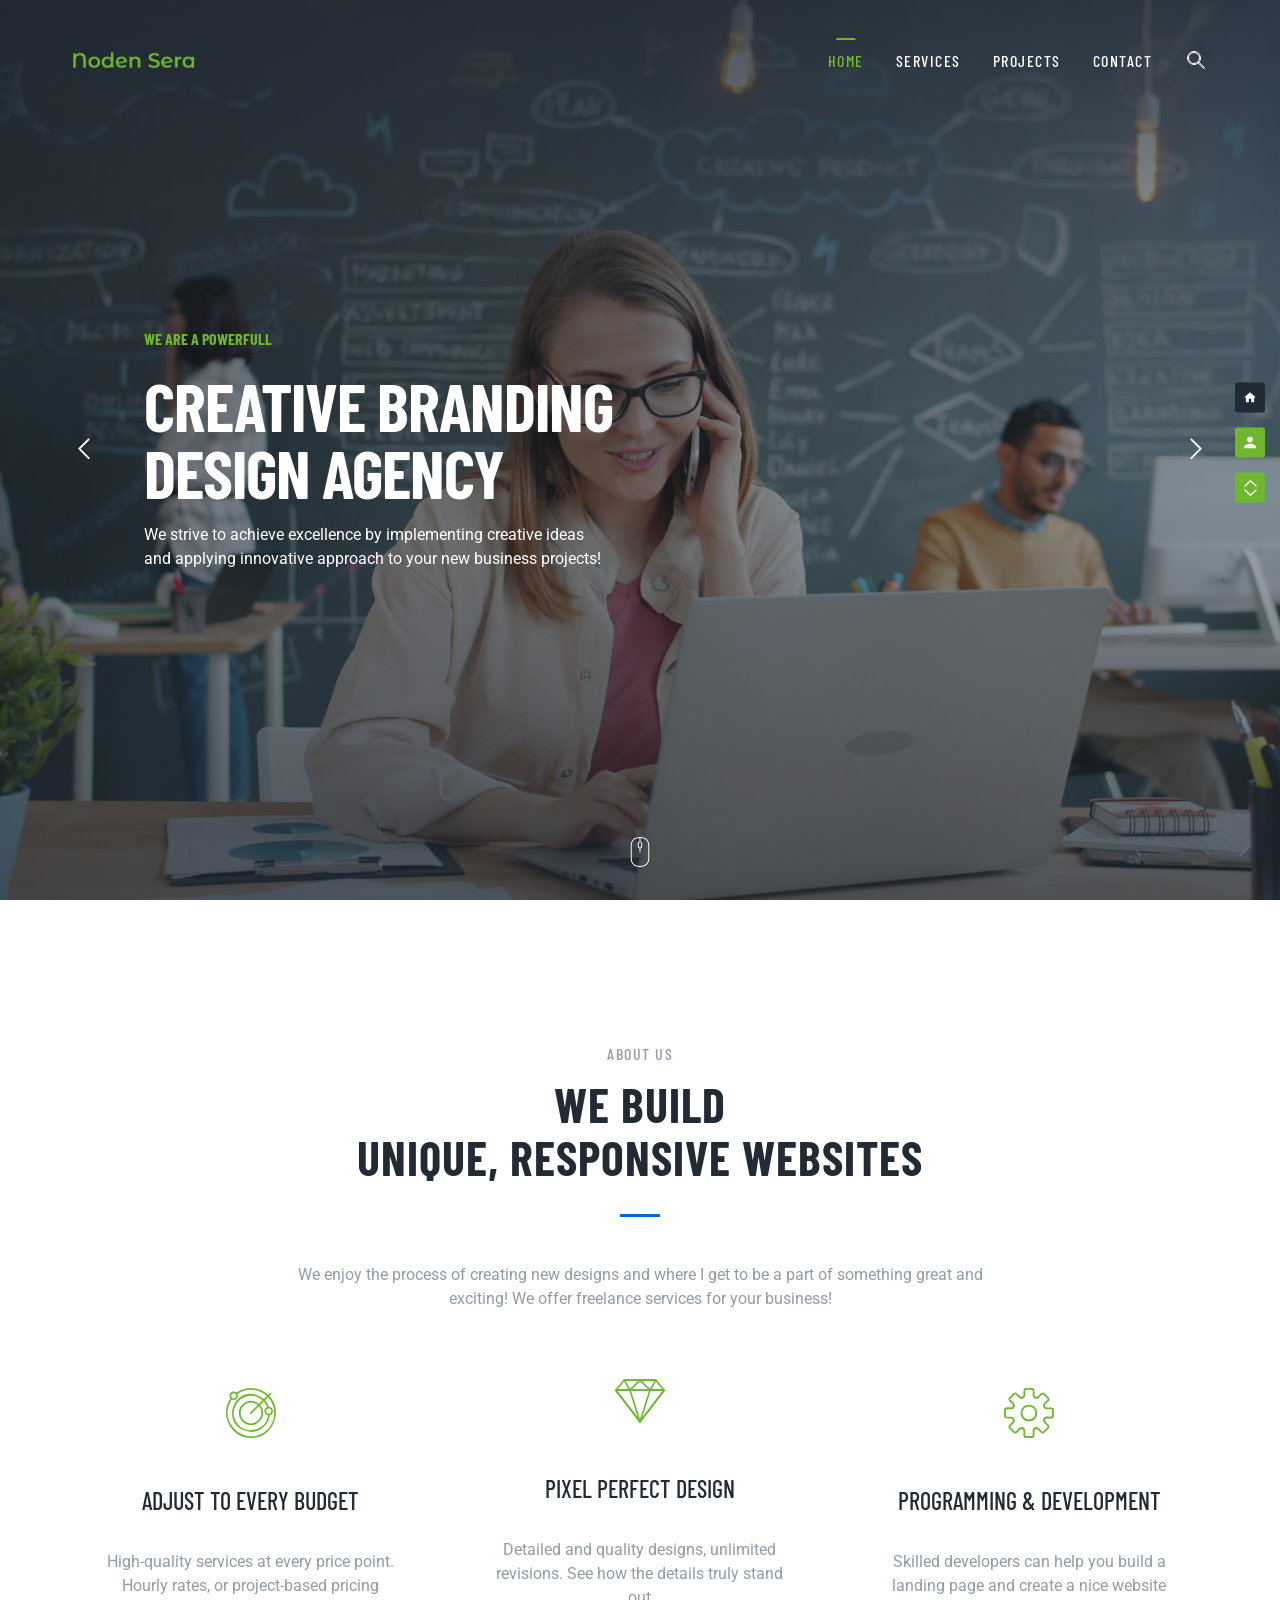
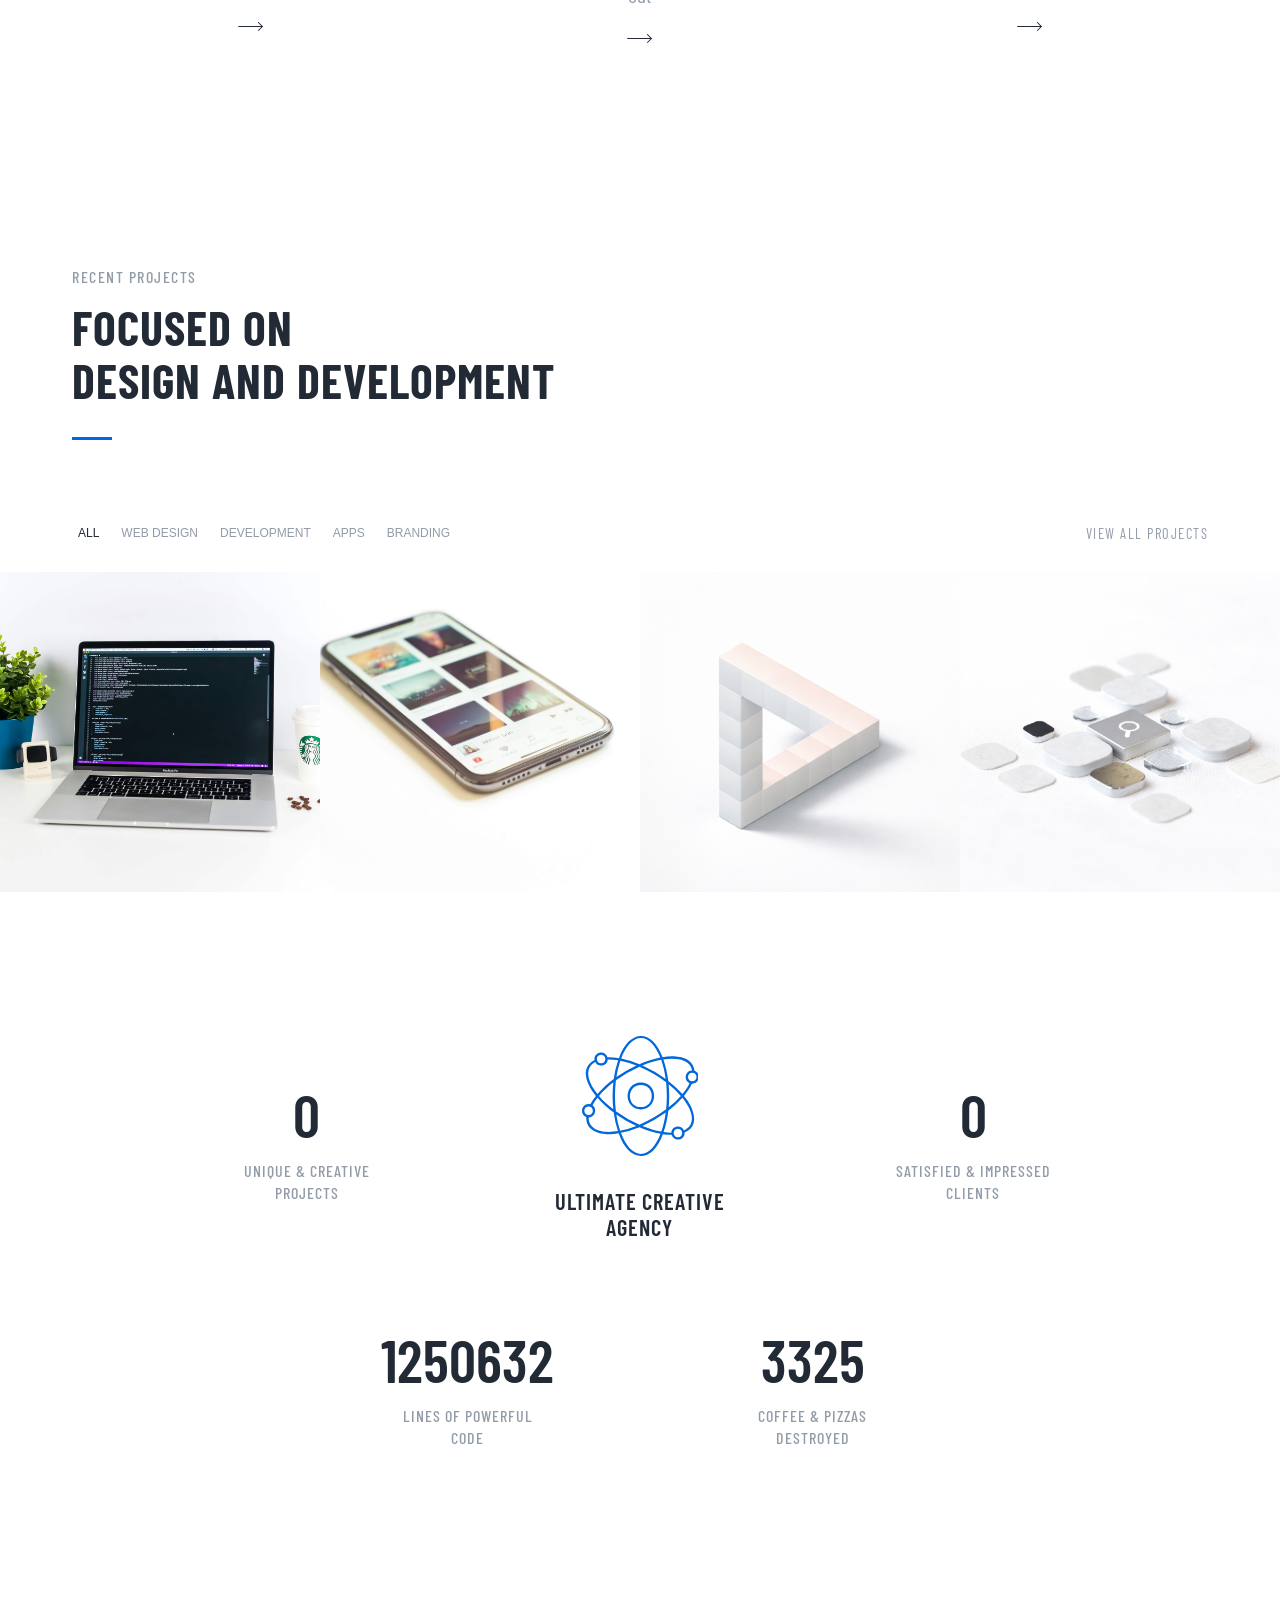
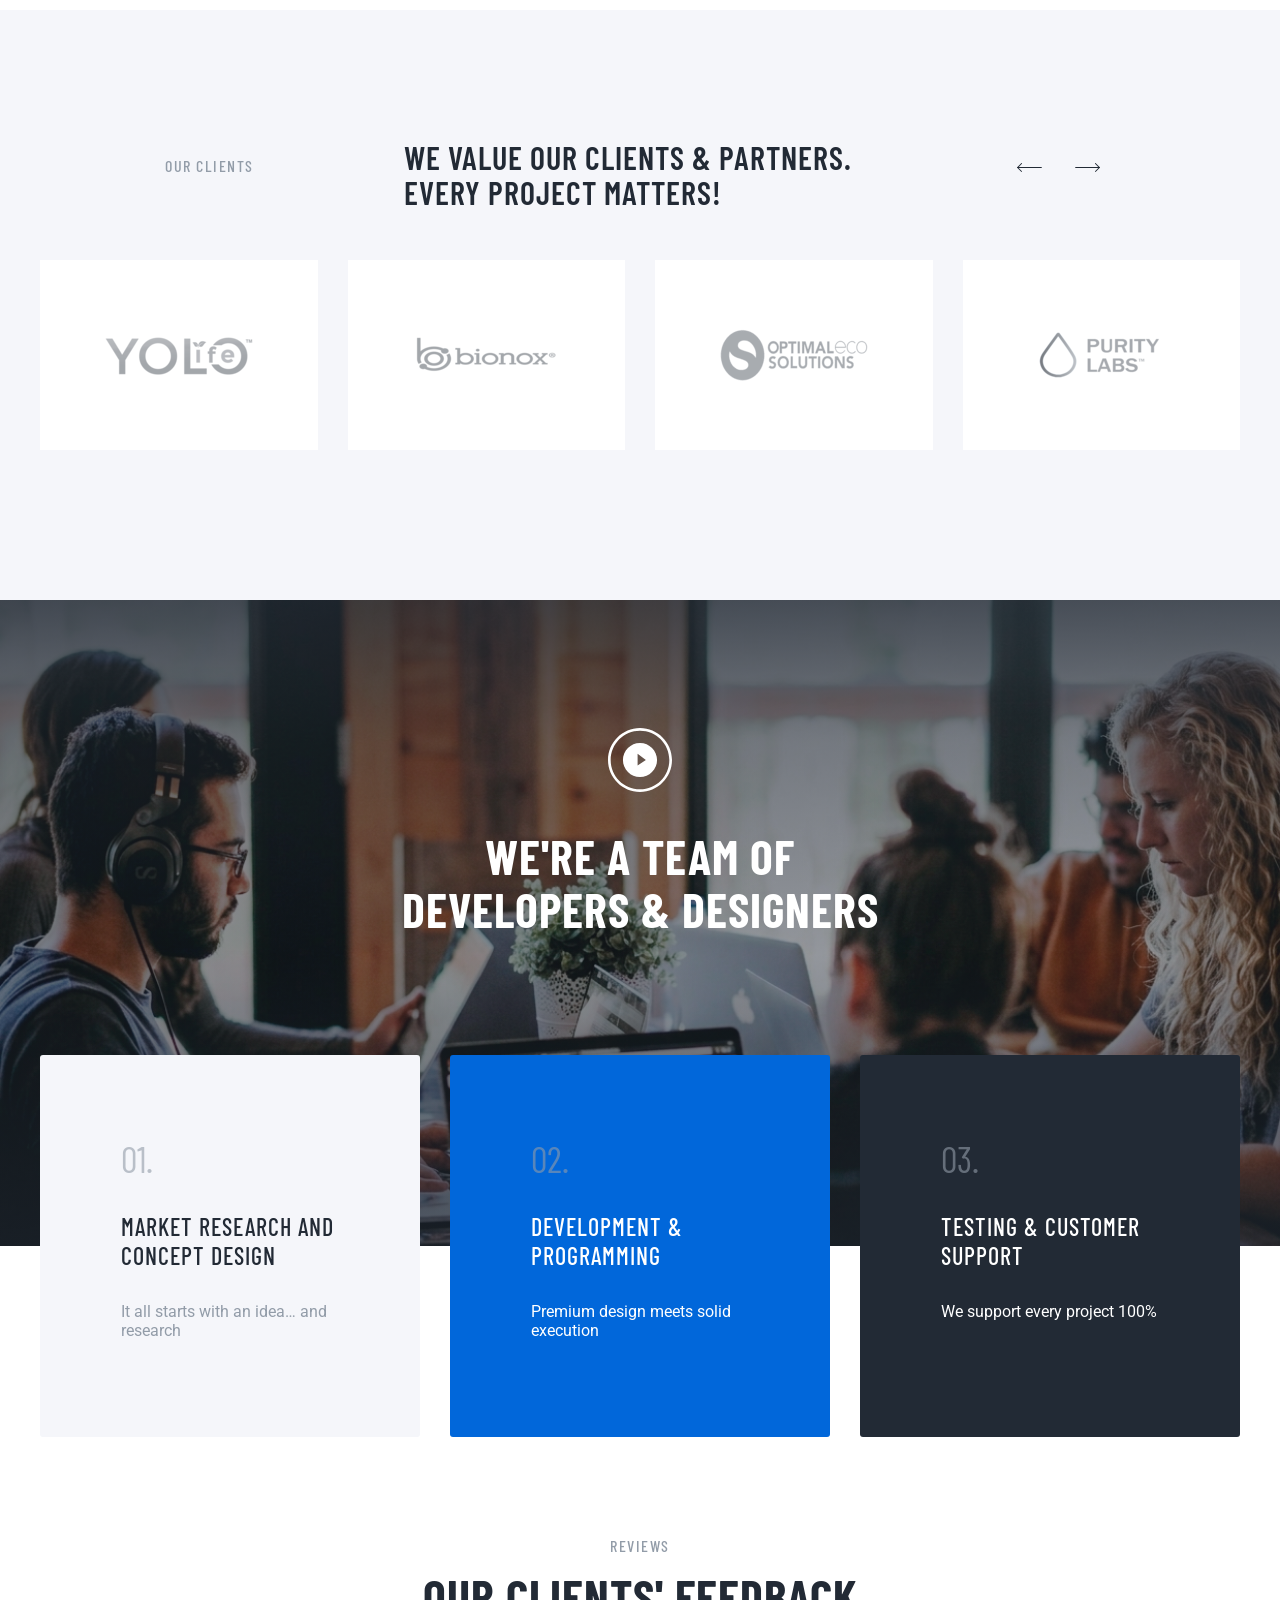
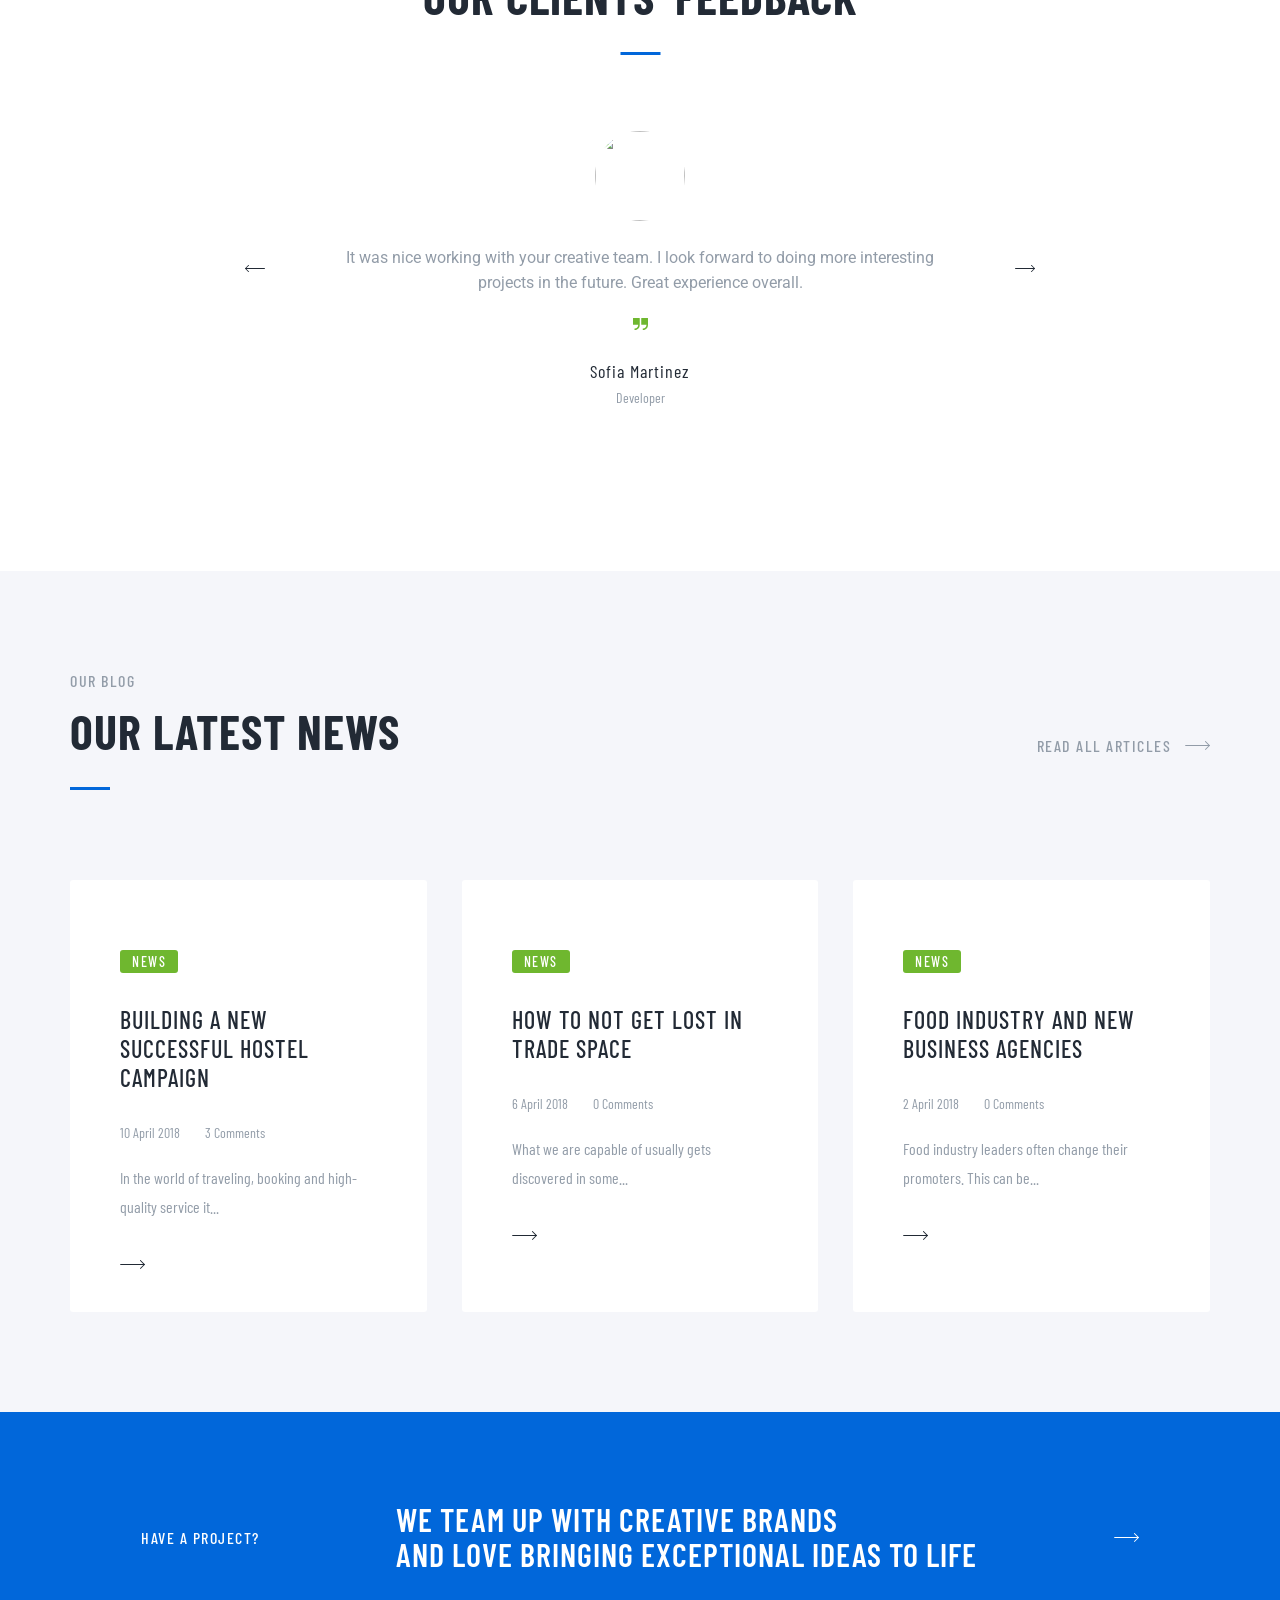
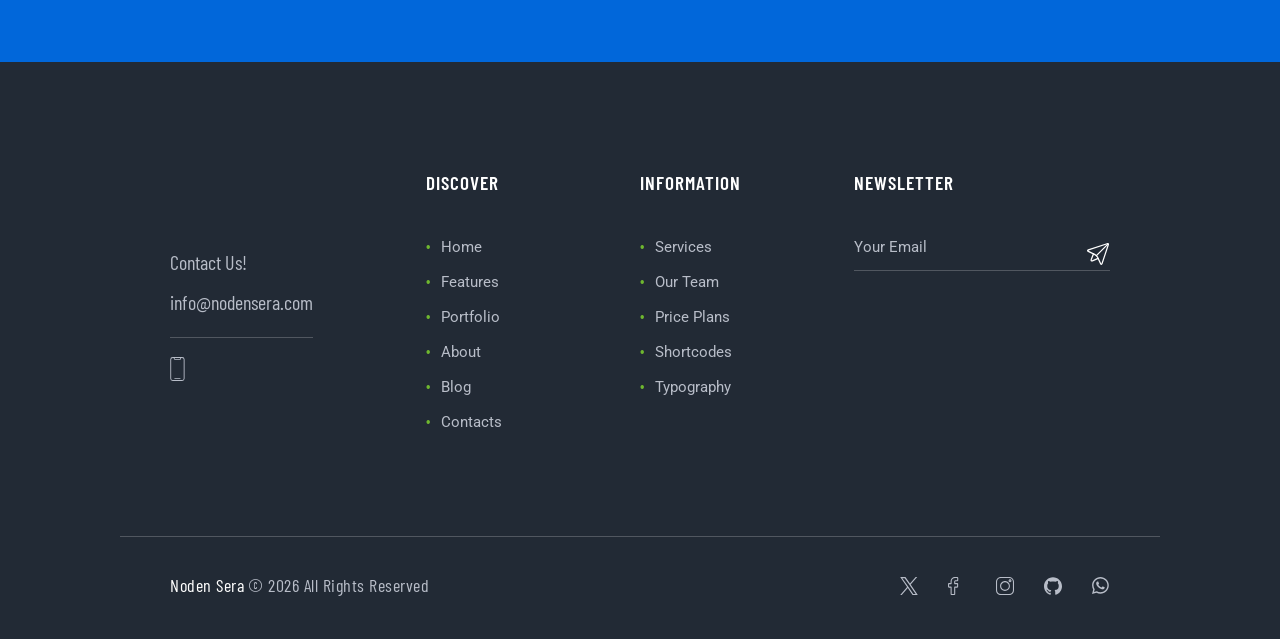
==== commit 29321b25: "collapse error fix - news section" ====
--- a/index.html
+++ b/index.html
@@ -507,136 +507,251 @@
     </section>
     <!-- news section -->
     <section class="news-section" id="news">
+
         <div class="news-header">
+
             <div class="news-title">
+
                 <h3 class="section-label">Our Blog</h3>
+
                 <h1 class="section-title">Our Latest News</h1>
+
                 <hr>
-            </div>
+
+            </div>
+
             <a href="#" class="all-news-btn">
+
                 <h3>read all articles</h3>
+
                 <div class="arrow-wrap">
+
                     <!-- original arrow -->
+
                     <svg class="icon-arrow arrow-1" viewBox="0 0 1560 1560" xmlns="http://www.w3.org/2000/svg">
+
                         <path
                             d="M1524 811.8H36c-17.7 0-32-14.3-32-32s14.3-32 32-32h1410.7l-194.2-194.2c-12.5-12.5-12.5-32.8 0-45.3s32.8-12.5 45.3 0l248.9 248.9c9.2 9.2 11.9 22.9 6.9 34.9-5 11.9-16.7 19.7-29.6 19.7z" />
+
                         <path
                             d="M1274.8 1061c-8.2 0-16.4-3.1-22.6-9.4-12.5-12.5-12.5-32.8 0-45.3l249.2-249.2c12.5-12.5 32.8-12.5 45.3 0s12.5 32.8 0 45.3l-249.2 249.2c-6.3 6.3-14.5 9.4-22.7 9.4z" />
-                    </svg>
+
+                    </svg>
+
                     <!-- incoming arrow -->
+
                     <svg class="icon-arrow arrow-2" viewBox="0 0 1560 1560" xmlns="http://www.w3.org/2000/svg">
+
                         <path
                             d="M1524 811.8H36c-17.7 0-32-14.3-32-32s14.3-32 32-32h1410.7l-194.2-194.2c-12.5-12.5-12.5-32.8 0-45.3s32.8-12.5 45.3 0l248.9 248.9c9.2 9.2 11.9 22.9 6.9 34.9-5 11.9-16.7 19.7-29.6 19.7z" />
+
                         <path
                             d="M1274.8 1061c-8.2 0-16.4-3.1-22.6-9.4-12.5-12.5-12.5-32.8 0-45.3l249.2-249.2c12.5-12.5 32.8-12.5 45.3 0s12.5 32.8 0 45.3l-249.2 249.2c-6.3 6.3-14.5 9.4-22.7 9.4z" />
-                    </svg>
-                </div>
+
+                    </svg>
+
+                </div>
+
             </a>
-        </div>
+
+        </div>
+
         <div class="news-grid">
+
             <!-- news card 1 -->
+
             <a href="#" class="news-card">
+
                 <div class="news-content">
+
                     <span class="news-category">News</span>
+
                     <h4>
+
                         Building a New Successful Hostel Campaign
+
                     </h4>
+
                     <div class="news-meta">
+
                         <span>10 April 2018</span>
+
                         <span>3 Comments</span>
-                    </div>
+
+                    </div>
+
                     <p>
+
                         In the world of traveling, booking and high-quality service it...
+
                     </p>
+
                     <div class="read-more">
+
                         <div class="arrow-wrap">
+
                             <!-- original arrow -->
+
                             <svg class="icon-arrow arrow-1" viewBox="0 0 1560 1560" xmlns="http://www.w3.org/2000/svg">
+
                                 <path
                                     d="M1524 811.8H36c-17.7 0-32-14.3-32-32s14.3-32 32-32h1410.7l-194.2-194.2c-12.5-12.5-12.5-32.8 0-45.3s32.8-12.5 45.3 0l248.9 248.9c9.2 9.2 11.9 22.9 6.9 34.9-5 11.9-16.7 19.7-29.6 19.7z" />
+
                                 <path
                                     d="M1274.8 1061c-8.2 0-16.4-3.1-22.6-9.4-12.5-12.5-12.5-32.8 0-45.3l249.2-249.2c12.5-12.5 32.8-12.5 45.3 0s12.5 32.8 0 45.3l-249.2 249.2c-6.3 6.3-14.5 9.4-22.7 9.4z" />
+
                             </svg>
+
                             <!-- incoming arrow -->
+
                             <svg class="icon-arrow arrow-2" viewBox="0 0 1560 1560" xmlns="http://www.w3.org/2000/svg">
+
                                 <path
                                     d="M1524 811.8H36c-17.7 0-32-14.3-32-32s14.3-32 32-32h1410.7l-194.2-194.2c-12.5-12.5-12.5-32.8 0-45.3s32.8-12.5 45.3 0l248.9 248.9c9.2 9.2 11.9 22.9 6.9 34.9-5 11.9-16.7 19.7-29.6 19.7z" />
+
                                 <path
                                     d="M1274.8 1061c-8.2 0-16.4-3.1-22.6-9.4-12.5-12.5-12.5-32.8 0-45.3l249.2-249.2c12.5-12.5 32.8-12.5 45.3 0s12.5 32.8 0 45.3l-249.2 249.2c-6.3 6.3-14.5 9.4-22.7 9.4z" />
+
                             </svg>
+
                         </div>
-                    </div>
-                </div>
+
+                    </div>
+
+                </div>
+
             </a>
+
             <!-- news card 2 -->
+
             <a href="#" class="news-card">
+
                 <div class="news-content">
+
                     <span class="news-category">News</span>
+
                     <h4>
+
                         How to Not Get Lost in Trade Space
+
                     </h4>
+
                     <div class="news-meta">
+
                         <span>6 April 2018</span>
+
                         <span>0 Comments</span>
-                    </div>
+
+                    </div>
+
                     <p>
+
                         What we are capable of usually gets discovered in some...
+
                     </p>
+
                     <div class="read-more">
+
                         <div class="arrow-wrap">
+
                             <!-- original arrow -->
+
                             <svg class="icon-arrow arrow-1" viewBox="0 0 1560 1560" xmlns="http://www.w3.org/2000/svg">
+
                                 <path
                                     d="M1524 811.8H36c-17.7 0-32-14.3-32-32s14.3-32 32-32h1410.7l-194.2-194.2c-12.5-12.5-12.5-32.8 0-45.3s32.8-12.5 45.3 0l248.9 248.9c9.2 9.2 11.9 22.9 6.9 34.9-5 11.9-16.7 19.7-29.6 19.7z" />
+
                                 <path
                                     d="M1274.8 1061c-8.2 0-16.4-3.1-22.6-9.4-12.5-12.5-12.5-32.8 0-45.3l249.2-249.2c12.5-12.5 32.8-12.5 45.3 0s12.5 32.8 0 45.3l-249.2 249.2c-6.3 6.3-14.5 9.4-22.7 9.4z" />
+
                             </svg>
+
                             <!-- incoming arrow -->
+
                             <svg class="icon-arrow arrow-2" viewBox="0 0 1560 1560" xmlns="http://www.w3.org/2000/svg">
+
                                 <path
                                     d="M1524 811.8H36c-17.7 0-32-14.3-32-32s14.3-32 32-32h1410.7l-194.2-194.2c-12.5-12.5-12.5-32.8 0-45.3s32.8-12.5 45.3 0l248.9 248.9c9.2 9.2 11.9 22.9 6.9 34.9-5 11.9-16.7 19.7-29.6 19.7z" />
+
                                 <path
                                     d="M1274.8 1061c-8.2 0-16.4-3.1-22.6-9.4-12.5-12.5-12.5-32.8 0-45.3l249.2-249.2c12.5-12.5 32.8-12.5 45.3 0s12.5 32.8 0 45.3l-249.2 249.2c-6.3 6.3-14.5 9.4-22.7 9.4z" />
+
                             </svg>
+
                         </div>
-                    </div>
-                </div>
+
+                    </div>
+
+                </div>
+
             </a>
+
             <!-- news card 3 -->
+
             <a href="#" class="news-card">
+
                 <div class="news-content">
+
                     <span class="news-category">News</span>
+
                     <h4>
+
                         Food Industry and New Business Agencies
+
                     </h4>
+
                     <div class="news-meta">
+
                         <span>2 April 2018</span>
+
                         <span>0 Comments</span>
-                    </div>
+
+                    </div>
+
                     <p>
+
                         Food industry leaders often change their promoters. This can be...
+
                     </p>
+
                     <div class="read-more">
+
                         <div class="arrow-wrap">
+
                             <!-- original arrow -->
+
                             <svg class="icon-arrow arrow-1" viewBox="0 0 1560 1560" xmlns="http://www.w3.org/2000/svg">
+
                                 <path
                                     d="M1524 811.8H36c-17.7 0-32-14.3-32-32s14.3-32 32-32h1410.7l-194.2-194.2c-12.5-12.5-12.5-32.8 0-45.3s32.8-12.5 45.3 0l248.9 248.9c9.2 9.2 11.9 22.9 6.9 34.9-5 11.9-16.7 19.7-29.6 19.7z" />
+
                                 <path
                                     d="M1274.8 1061c-8.2 0-16.4-3.1-22.6-9.4-12.5-12.5-12.5-32.8 0-45.3l249.2-249.2c12.5-12.5 32.8-12.5 45.3 0s12.5 32.8 0 45.3l-249.2 249.2c-6.3 6.3-14.5 9.4-22.7 9.4z" />
+
                             </svg>
+
                             <!-- incoming arrow -->
+
                             <svg class="icon-arrow arrow-2" viewBox="0 0 1560 1560" xmlns="http://www.w3.org/2000/svg">
+
                                 <path
                                     d="M1524 811.8H36c-17.7 0-32-14.3-32-32s14.3-32 32-32h1410.7l-194.2-194.2c-12.5-12.5-12.5-32.8 0-45.3s32.8-12.5 45.3 0l248.9 248.9c9.2 9.2 11.9 22.9 6.9 34.9-5 11.9-16.7 19.7-29.6 19.7z" />
+
                                 <path
                                     d="M1274.8 1061c-8.2 0-16.4-3.1-22.6-9.4-12.5-12.5-12.5-32.8 0-45.3l249.2-249.2c12.5-12.5 32.8-12.5 45.3 0s12.5 32.8 0 45.3l-249.2 249.2c-6.3 6.3-14.5 9.4-22.7 9.4z" />
+
                             </svg>
+
                         </div>
-                    </div>
-                </div>
+
+                    </div>
+
+                </div>
+
             </a>
-        </div>
+
+        </div>
+
     </section>
     <!-- banner section -->
     <section class="banner">
@@ -674,7 +789,7 @@
                 <a href="mailto:info@example.com" class="footer-email">
                     info@nodensera.com
                 </a>
-                
+
                 <a href="tel:+593981408786" class="phone">
                     <svg class="phone-icon" xmlns="http://www.w3.org/2000/svg" viewBox="35 17 57 94" aria-hidden="true">
                         <path
